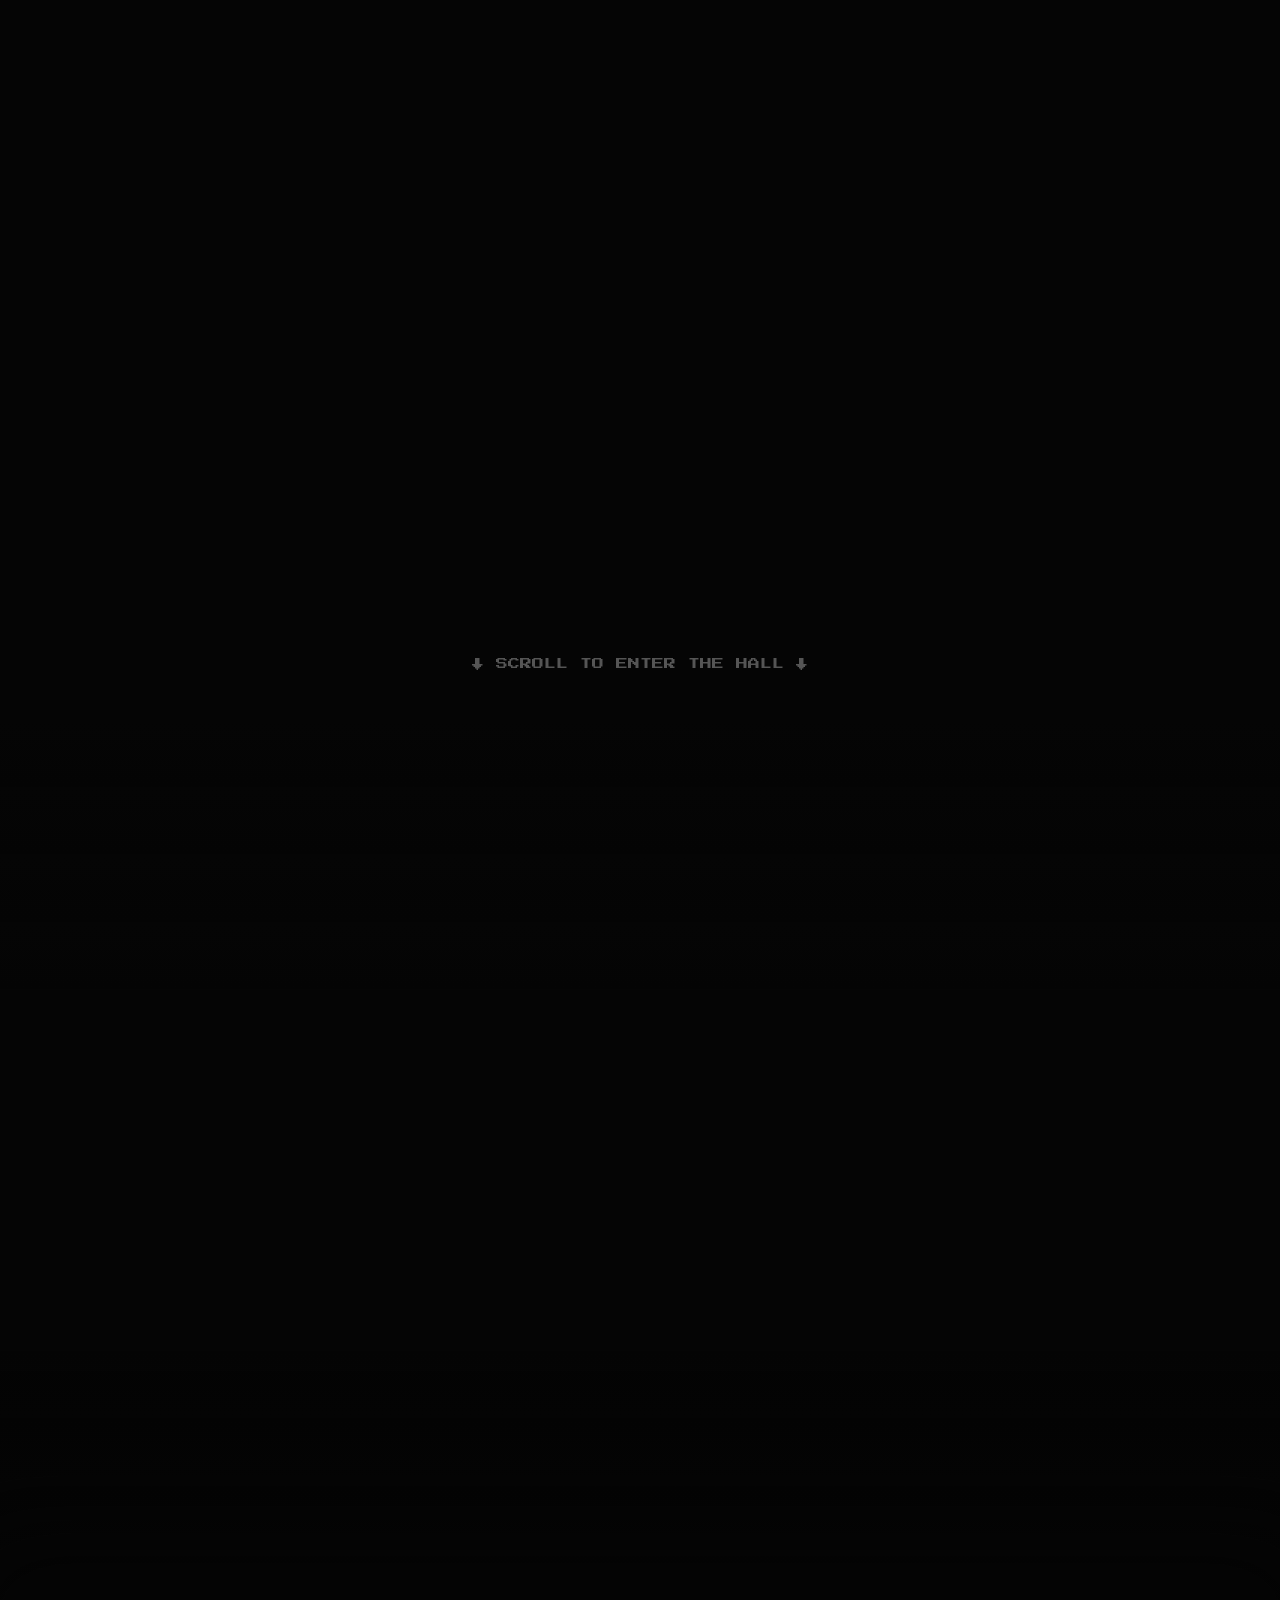
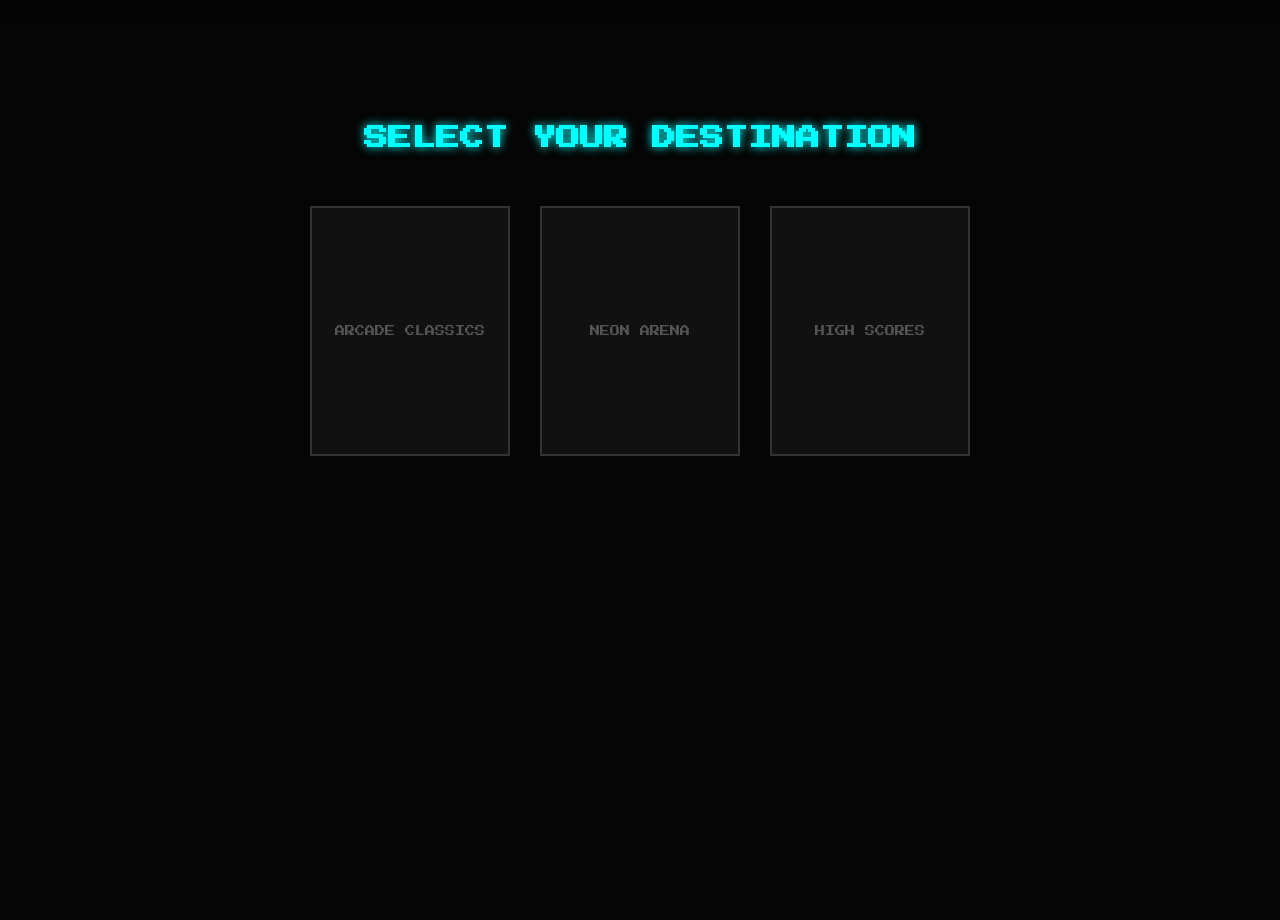
==== home.html @ cf8e6099 "first commit" ====
<!DOCTYPE html>
<html lang="en">
<head>
    <meta charset="UTF-8">
    <meta name="viewport" content="width=device-width, initial-scale=1.0">
    <title>Arcade Main Hall</title>
    <link href="https://fonts.googleapis.com/css2?family=Press+Start+2P&display=swap" rel="stylesheet">
    
    <style>
        /* --- 1. Reset & Core Styles --- */
        * {
            margin: 0;
            padding: 0;
            box-sizing: border-box;
        }

        body {
            background-color: #050505; /* Deep black background */
            color: #fff;
            font-family: 'Press Start 2P', cursive;
            overflow-x: hidden;
        }

        /* --- 2. The "Nothing" Section (Initial View) --- */
        .intro-spacer {
            height: 80vh; /* Takes up most of the initial screen */
            display: flex;
            flex-direction: column;
            justify-content: center;
            align-items: center;
            background-color: #050505;
            position: relative;
            z-index: 2;
        }

        .scroll-prompt {
            color: #555;
            font-size: 12px;
            text-transform: uppercase;
            animation: pulse 2s infinite;
            margin-top: auto; /* Pushes to bottom */
            margin-bottom: 50px;
        }

        /* --- 3. The Hero Image Reveal Section --- */
        .hero-section {
            /* Height of the hero image view */
            height: 100vh; 
            position: relative;
            overflow: hidden;
            z-index: 1;
            /* Need perspective for the pseudo-element parallax */
            perspective: 1000px;
        }

        /* The Image Container - Fixed Background Effect */
        .hero-bg {
            position: fixed; /* Holds position while scrolling */
            top: 0;
            left: 0;
            width: 100%;
            height: 100%;
            
            /* YOUR IMAGE SOURCE HERE */
            background-image: url('image_1.png');
            
            background-position: center center;
            background-size: cover;
            background-repeat: no-repeat;
            
            /* Initial State: Desaturated, dark, low contrast (The "Grey") */
            filter: grayscale(100%) brightness(0.2) contrast(0.6) blur(2px);
            
            /* Smooth transition for the reveal */
            transition: filter 1.5s cubic-bezier(0.25, 0.46, 0.45, 0.94);
            
            z-index: -1; /* Puts it behind content */
            will-change: filter; /* Performance optimization */
        }

        /* The class added by JS when scrolled into view */
        .hero-bg.revealed {
            /* Final State: Full neon saturation */
            filter: grayscale(0%) brightness(1) contrast(1.1) blur(0);
        }
        
        /* A subtle gradient overlay to ensure text readability if added later */
        .hero-overlay-gradient {
            position: absolute;
            top: 0;
            left: 0;
            width: 100%;
            height: 100%;
            background: linear-gradient(to bottom, rgba(5,5,5,1) 0%, rgba(5,5,5,0.2) 30%, rgba(5,5,5,0.2) 70%, rgba(5,5,5,1) 100%);
            pointer-events: none;
        }

        /* --- 4. Main Content Section (Placeholder) --- */
        .content-section {
            background-color: #050505;
            min-height: 100vh;
            padding: 100px 20px;
            display: flex;
            flex-direction: column;
            align-items: center;
            position: relative;
            z-index: 2; /* sits above hero */
            box-shadow: 0px -50px 100px 50px #050505; /* Blends the top edge */
        }

        h2 {
            color: var(--neon-blue, #00ffff);
            text-shadow: 0 0 10px #00ffff;
            margin-bottom: 50px;
            text-align: center;
            line-height: 1.5;
        }

        /* Placeholder Menu Cards */
        .menu-grid {
            display: flex;
            gap: 30px;
            flex-wrap: wrap;
            justify-content: center;
        }

        .menu-card {
            width: 200px;
            height: 250px;
            background: #111;
            border: 2px solid #333;
            display: flex;
            justify-content: center;
            align-items: center;
            color: #555;
            font-size: 10px;
            transition: 0.3s;
            cursor: pointer;
        }

        .menu-card:hover {
             border-color: #ff00de;
             color: #fff;
             box-shadow: 0 0 15px #ff00de;
        }

        /* --- 5. Animations --- */
        @keyframes pulse {
            0%, 100% { opacity: 0.4; transform: translateY(0); }
            50% { opacity: 1; transform: translateY(10px); }
        }
    </style>
</head>
<body>

    <section class="intro-spacer">
        <div class="scroll-prompt">
            ↓ Scroll to Enter the Hall ↓
        </div>
    </section>

    <section class="hero-section" id="hero-trigger">
        <div class="hero-bg" id="hero-image"></div>
        <div class="hero-overlay-gradient"></div>
    </section>

    <section class="content-section">
        <h2>SELECT YOUR DESTINATION</h2>
        <div class="menu-grid">
            <article class="menu-card">ARCADE CLASSICS</article>
            <article class="menu-card">NEON ARENA</article>
            <article class="menu-card">HIGH SCORES</article>
        </div>
    </section>

    <script>
        document.addEventListener("DOMContentLoaded", () => {
            const heroTrigger = document.getElementById('hero-trigger');
            const heroImage = document.getElementById('hero-image');

            // Options for the Intersection Observer
            const options = {
                root: null, // use browser viewport
                rootMargin: '0px',
                threshold: 0.3 // Trigger when 30% of the hero section is visible
            };

            // The Observer Callback
            const observerCallback = (entries, observer) => {
                entries.forEach(entry => {
                    // If the hero section is intersecting the viewport
                    if (entry.isIntersecting) {
                        heroImage.classList.add('revealed');
                    } else {
                        // Optional: Remove else block if you want it to stay revealed once shown
                        heroImage.classList.remove('revealed');
                    }
                });
            };

            // Create and target the observer
            const observer = new IntersectionObserver(observerCallback, options);
            observer.observe(heroTrigger);
        });
    </script>
</body>
</html>
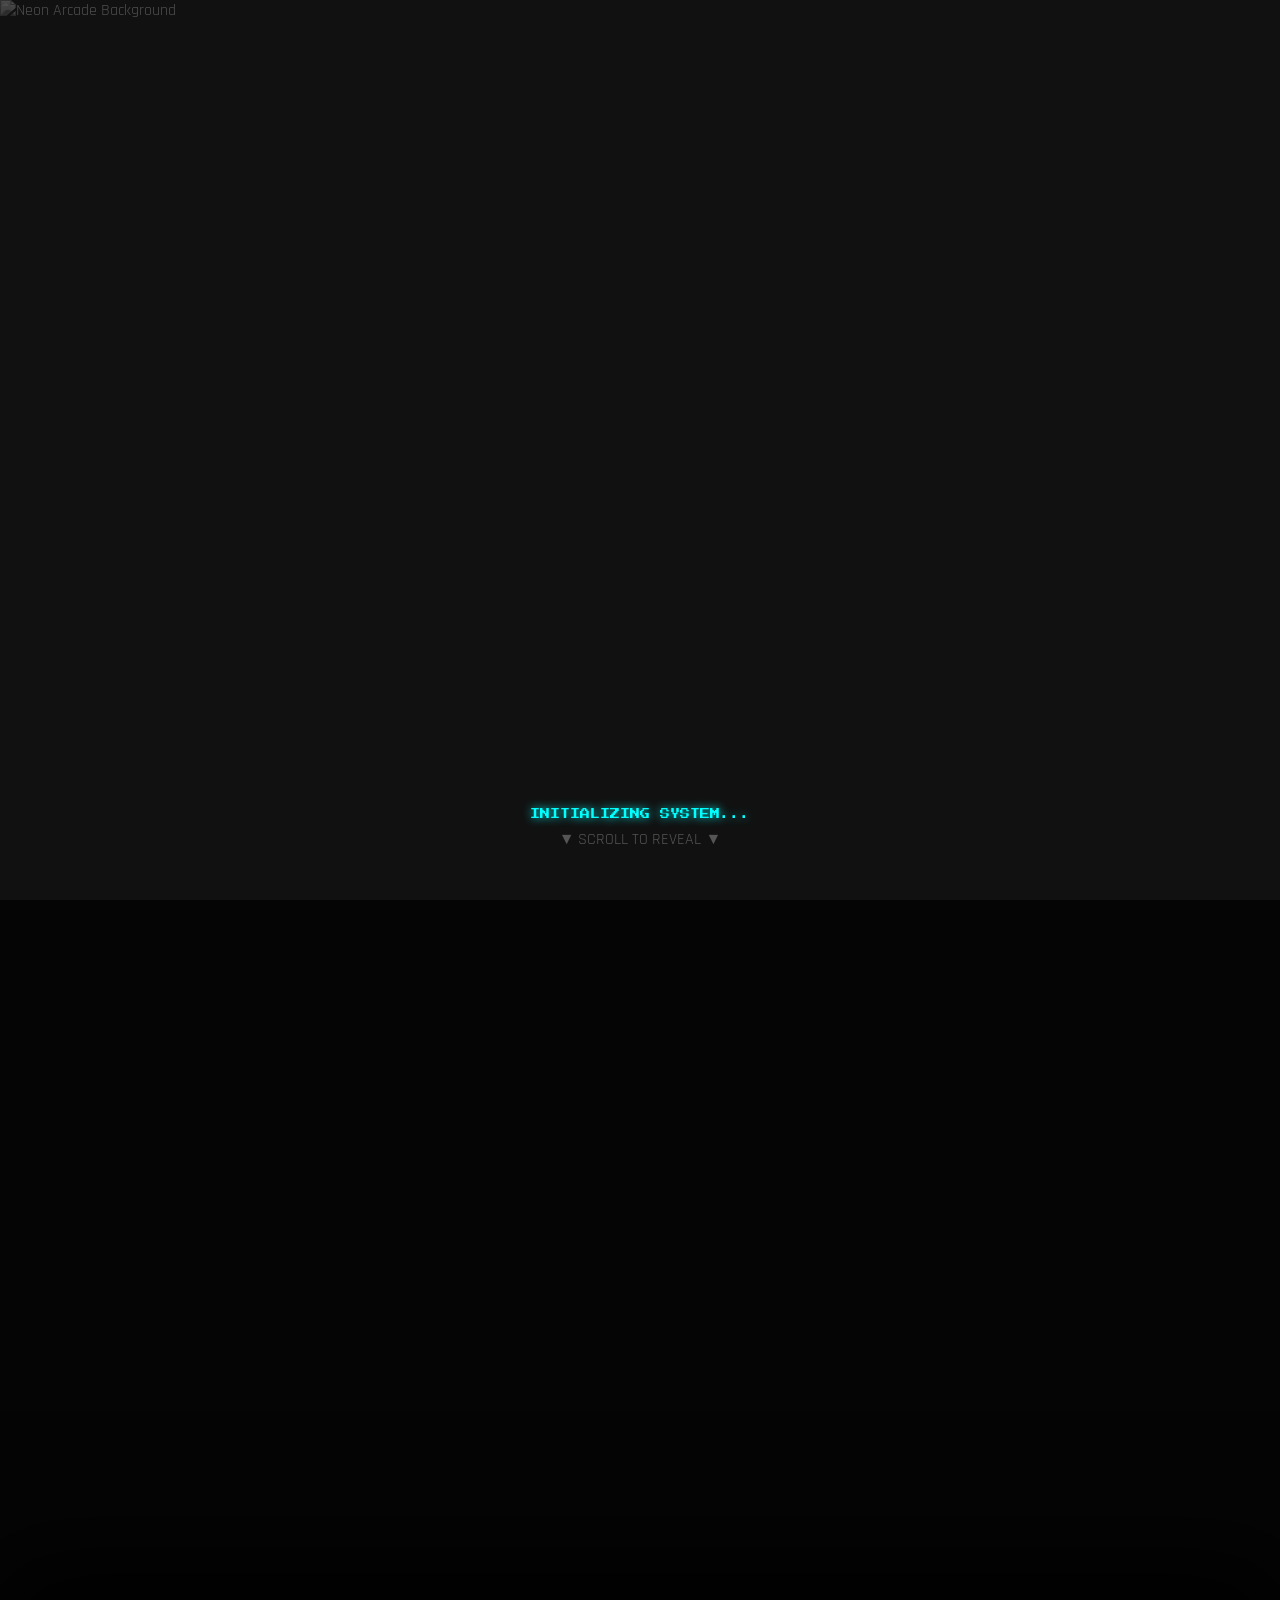
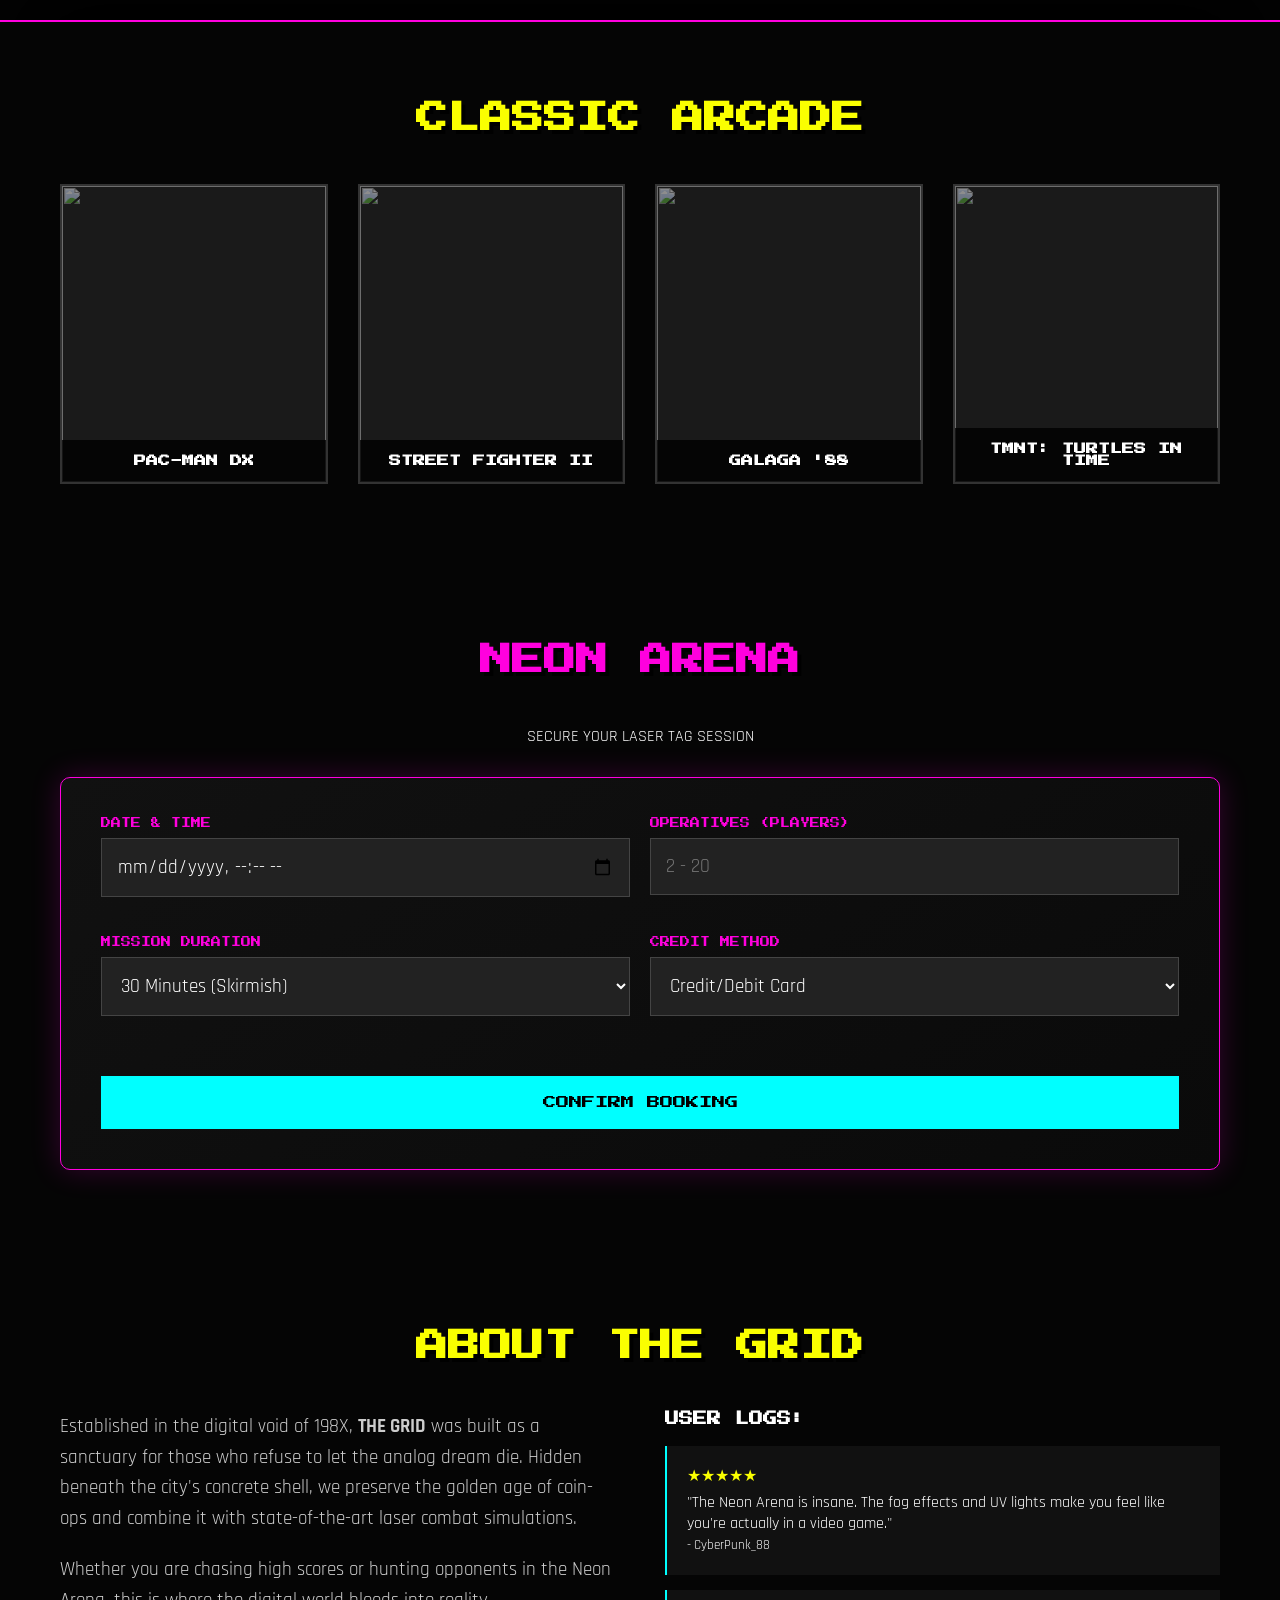
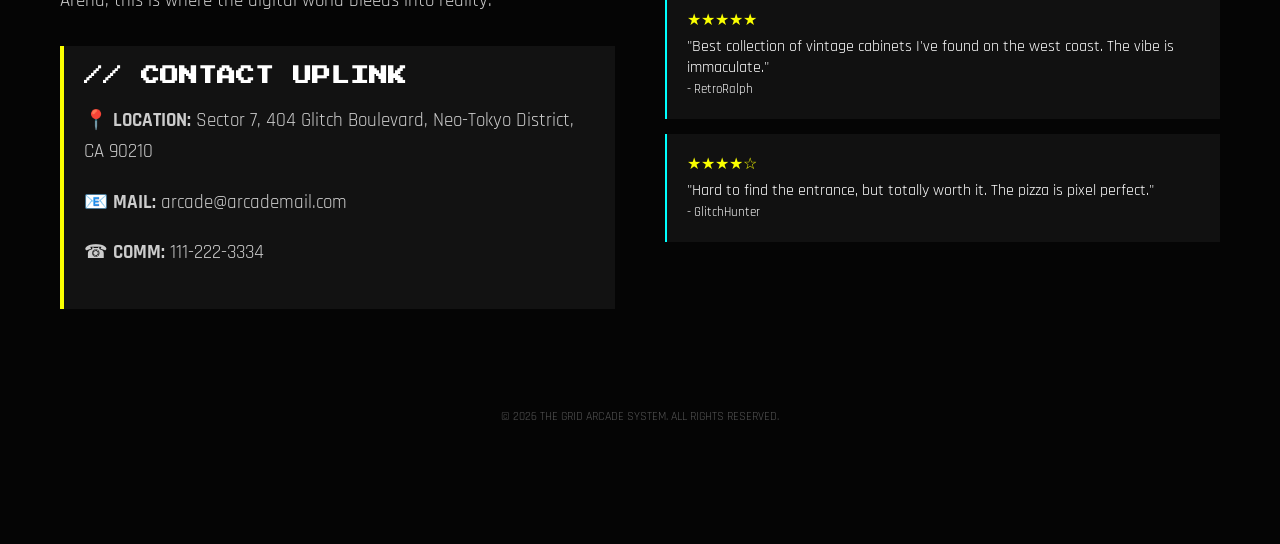
==== commit 33219273: "modified:   home.html" ====
--- a/home.html
+++ b/home.html
@@ -3,204 +3,419 @@
 <head>
     <meta charset="UTF-8">
     <meta name="viewport" content="width=device-width, initial-scale=1.0">
-    <title>Arcade Main Hall</title>
-    <link href="https://fonts.googleapis.com/css2?family=Press+Start+2P&display=swap" rel="stylesheet">
+    <title>THE GRID | Arcade & Neon Arena</title>
+    <link href="https://fonts.googleapis.com/css2?family=Press+Start+2P&family=Rajdhani:wght@500;700&display=swap" rel="stylesheet">
     
     <style>
-        /* --- 1. Reset & Core Styles --- */
+        /* --- 1. CORE VARIABLES & RESET --- */
+        :root {
+            --neon-pink: #ff00de;
+            --neon-blue: #00ffff;
+            --neon-yellow: #faff00;
+            --bg-dark: #050505;
+            --glass-panel: rgba(20, 20, 20, 0.85);
+        }
+
         * {
             margin: 0;
             padding: 0;
             box-sizing: border-box;
         }
 
+        html { scroll-behavior: smooth; }
+
         body {
-            background-color: #050505; /* Deep black background */
+            background-color: var(--bg-dark);
             color: #fff;
-            font-family: 'Press Start 2P', cursive;
+            font-family: 'Rajdhani', sans-serif; /* Readable cyberpunk font */
             overflow-x: hidden;
         }
 
-        /* --- 2. The "Nothing" Section (Initial View) --- */
-        .intro-spacer {
-            height: 80vh; /* Takes up most of the initial screen */
+        h1, h2, h3 { font-family: 'Press Start 2P', cursive; text-transform: uppercase; }
+
+        /* --- 2. FIXED HERO BACKGROUND (The Fix) --- */
+        /* This container sits behind everything and holds the image */
+        #hero-fixed-layer {
+            position: fixed;
+            top: 0;
+            left: 0;
+            width: 100%;
+            height: 100vh;
+            z-index: -1;
+            overflow: hidden;
+            background-color: #111; /* Fallback if image missing */
+        }
+
+        #hero-img {
+            width: 100%;
+            height: 100%;
+            object-fit: cover;
+            /* Initial State: Greyscale and Dark */
+            filter: grayscale(100%) brightness(0.3);
+            transform: scale(1);
+            transition: filter 0.5s ease-out, transform 0.5s ease-out;
+        }
+
+        /* State when "Active" (Scrolled into view) */
+        #hero-img.active {
+            filter: grayscale(0%) brightness(1) drop-shadow(0 0 20px var(--neon-pink));
+            transform: scale(1.05);
+        }
+
+        /* --- 3. SCROLL SECTIONS --- */
+        
+        /* Section 1: The "Empty" Scroll Prompt */
+        .spacer-section {
+            height: 100vh;
             display: flex;
             flex-direction: column;
             justify-content: center;
             align-items: center;
-            background-color: #050505;
+            background: transparent; /* Lets us see the dark hero initially */
+            z-index: 2;
+        }
+
+        .scroll-indicator {
+            margin-top: auto;
+            margin-bottom: 50px;
+            text-align: center;
+            animation: bounce 2s infinite;
+        }
+        
+        .scroll-text {
+            font-family: 'Press Start 2P';
+            font-size: 10px;
+            color: var(--neon-blue);
+            text-shadow: 0 0 10px var(--neon-blue);
+        }
+
+        /* Section 2: The "Window" (Pure View of Hero) */
+        .hero-window-section {
+            height: 80vh; /* The gap where we see the full neon image */
+            pointer-events: none;
+        }
+
+        /* Section 3: Main Content Container */
+        .main-content {
+            background: var(--bg-dark);
             position: relative;
-            z-index: 2;
-        }
-
-        .scroll-prompt {
-            color: #555;
-            font-size: 12px;
-            text-transform: uppercase;
-            animation: pulse 2s infinite;
-            margin-top: auto; /* Pushes to bottom */
+            z-index: 10;
+            box-shadow: 0 -50px 100px 10px #000; /* Fade in effect */
+            padding-bottom: 100px;
+            border-top: 2px solid var(--neon-pink);
+        }
+
+        /* --- 4. ARCADE SECTION --- */
+        .section-block {
+            padding: 80px 20px;
+            max-width: 1200px;
+            margin: 0 auto;
+        }
+
+        .section-title {
+            text-align: center;
+            font-size: 2rem;
             margin-bottom: 50px;
-        }
-
-        /* --- 3. The Hero Image Reveal Section --- */
-        .hero-section {
-            /* Height of the hero image view */
-            height: 100vh; 
+            color: var(--neon-yellow);
+            text-shadow: 4px 4px 0px #000;
+        }
+
+        .game-grid {
+            display: grid;
+            grid-template-columns: repeat(auto-fit, minmax(250px, 1fr));
+            gap: 30px;
+        }
+
+        .game-card {
+            background: #1a1a1a;
+            border: 2px solid #333;
+            transition: 0.3s;
             position: relative;
             overflow: hidden;
-            z-index: 1;
-            /* Need perspective for the pseudo-element parallax */
-            perspective: 1000px;
-        }
-
-        /* The Image Container - Fixed Background Effect */
-        .hero-bg {
-            position: fixed; /* Holds position while scrolling */
-            top: 0;
-            left: 0;
+            height: 300px;
+            display: flex;
+            align-items: center;
+            justify-content: center;
+        }
+
+        .game-card:hover {
+            border-color: var(--neon-blue);
+            box-shadow: 0 0 20px var(--neon-blue);
+        }
+
+        .game-card h3 {
+            position: absolute;
+            bottom: 0;
             width: 100%;
-            height: 100%;
-            
-            /* YOUR IMAGE SOURCE HERE */
-            background-image: url('image_1.png');
-            
-            background-position: center center;
-            background-size: cover;
-            background-repeat: no-repeat;
-            
-            /* Initial State: Desaturated, dark, low contrast (The "Grey") */
-            filter: grayscale(100%) brightness(0.2) contrast(0.6) blur(2px);
-            
-            /* Smooth transition for the reveal */
-            transition: filter 1.5s cubic-bezier(0.25, 0.46, 0.45, 0.94);
-            
-            z-index: -1; /* Puts it behind content */
-            will-change: filter; /* Performance optimization */
-        }
-
-        /* The class added by JS when scrolled into view */
-        .hero-bg.revealed {
-            /* Final State: Full neon saturation */
-            filter: grayscale(0%) brightness(1) contrast(1.1) blur(0);
-        }
-        
-        /* A subtle gradient overlay to ensure text readability if added later */
-        .hero-overlay-gradient {
-            position: absolute;
-            top: 0;
-            left: 0;
-            width: 100%;
-            height: 100%;
-            background: linear-gradient(to bottom, rgba(5,5,5,1) 0%, rgba(5,5,5,0.2) 30%, rgba(5,5,5,0.2) 70%, rgba(5,5,5,1) 100%);
-            pointer-events: none;
-        }
-
-        /* --- 4. Main Content Section (Placeholder) --- */
-        .content-section {
-            background-color: #050505;
-            min-height: 100vh;
-            padding: 100px 20px;
+            background: rgba(0,0,0,0.8);
+            text-align: center;
+            padding: 15px;
+            font-size: 12px;
+            color: #fff;
+        }
+
+        /* --- 5. NEON ARENA (Booking Form) --- */
+        .booking-container {
+            background: linear-gradient(145deg, #111, #0a0a0a);
+            border: 1px solid var(--neon-pink);
+            padding: 40px;
+            border-radius: 10px;
+            box-shadow: 0 0 30px rgba(255, 0, 222, 0.2);
+        }
+
+        .form-grid {
+            display: grid;
+            grid-template-columns: 1fr 1fr;
+            gap: 20px;
+        }
+
+        .form-group {
+            margin-bottom: 20px;
             display: flex;
             flex-direction: column;
-            align-items: center;
-            position: relative;
-            z-index: 2; /* sits above hero */
-            box-shadow: 0px -50px 100px 50px #050505; /* Blends the top edge */
-        }
-
-        h2 {
-            color: var(--neon-blue, #00ffff);
-            text-shadow: 0 0 10px #00ffff;
-            margin-bottom: 50px;
-            text-align: center;
-            line-height: 1.5;
-        }
-
-        /* Placeholder Menu Cards */
-        .menu-grid {
-            display: flex;
-            gap: 30px;
-            flex-wrap: wrap;
-            justify-content: center;
-        }
-
-        .menu-card {
-            width: 200px;
-            height: 250px;
+        }
+
+        .form-group label {
+            font-family: 'Press Start 2P';
+            font-size: 10px;
+            margin-bottom: 10px;
+            color: var(--neon-pink);
+        }
+
+        .form-control {
+            background: #222;
+            border: 1px solid #444;
+            color: #fff;
+            padding: 15px;
+            font-family: 'Rajdhani';
+            font-size: 1.2rem;
+            outline: none;
+        }
+
+        .form-control:focus {
+            border-color: var(--neon-blue);
+            box-shadow: 0 0 10px var(--neon-blue);
+        }
+
+        .btn-submit {
+            grid-column: span 2;
+            background: var(--neon-blue);
+            color: #000;
+            font-family: 'Press Start 2P';
+            padding: 20px;
+            border: none;
+            cursor: pointer;
+            margin-top: 20px;
+            transition: 0.2s;
+        }
+
+        .btn-submit:hover {
+            background: #fff;
+            box-shadow: 0 0 20px #fff;
+            transform: scale(1.02);
+        }
+
+        /* --- 6. ABOUT US (Reviews & Location) --- */
+        .about-grid {
+            display: grid;
+            grid-template-columns: 1fr 1fr;
+            gap: 50px;
+        }
+
+        .story-box p {
+            font-size: 1.2rem;
+            line-height: 1.6;
+            margin-bottom: 20px;
+            color: #ccc;
+        }
+
+        .contact-info {
+            margin-top: 30px;
+            padding: 20px;
+            border-left: 4px solid var(--neon-yellow);
+            background: rgba(255,255,255,0.05);
+        }
+
+        .review-card {
             background: #111;
-            border: 2px solid #333;
-            display: flex;
-            justify-content: center;
-            align-items: center;
-            color: #555;
-            font-size: 10px;
-            transition: 0.3s;
-            cursor: pointer;
-        }
-
-        .menu-card:hover {
-             border-color: #ff00de;
-             color: #fff;
-             box-shadow: 0 0 15px #ff00de;
-        }
-
-        /* --- 5. Animations --- */
-        @keyframes pulse {
-            0%, 100% { opacity: 0.4; transform: translateY(0); }
-            50% { opacity: 1; transform: translateY(10px); }
+            padding: 20px;
+            margin-bottom: 15px;
+            border-left: 2px solid var(--neon-blue);
+        }
+
+        .stars { color: var(--neon-yellow); margin-bottom: 5px; }
+
+        @keyframes bounce {
+            0%, 100% { transform: translateY(0); }
+            50% { transform: translateY(10px); }
+        }
+
+        @media (max-width: 768px) {
+            .form-grid, .about-grid { grid-template-columns: 1fr; }
+            .btn-submit { grid-column: span 1; }
         }
     </style>
 </head>
 <body>
 
-    <section class="intro-spacer">
-        <div class="scroll-prompt">
-            ↓ Scroll to Enter the Hall ↓
+    <div id="hero-fixed-layer">
+        <img src="image_1.jpg" id="hero-img" alt="Neon Arcade Background">
+    </div>
+
+    <div class="spacer-section">
+        <div class="scroll-indicator">
+            <p class="scroll-text">INITIALIZING SYSTEM...</p>
+            <p style="color: #555; margin-top:10px;">▼ SCROLL TO REVEAL ▼</p>
         </div>
-    </section>
-
-    <section class="hero-section" id="hero-trigger">
-        <div class="hero-bg" id="hero-image"></div>
-        <div class="hero-overlay-gradient"></div>
-    </section>
-
-    <section class="content-section">
-        <h2>SELECT YOUR DESTINATION</h2>
-        <div class="menu-grid">
-            <article class="menu-card">ARCADE CLASSICS</article>
-            <article class="menu-card">NEON ARENA</article>
-            <article class="menu-card">HIGH SCORES</article>
-        </div>
-    </section>
+    </div>
+
+    <div class="hero-window-section" id="activation-point"></div>
+
+    <main class="main-content">
+        
+        <section class="section-block" id="arcade">
+            <h2 class="section-title">Classic Arcade</h2>
+            <div class="game-grid">
+                <div class="game-card">
+                    <img src="https://placehold.co/300x300/111/yellow?text=PAC-MAN+DX" style="width:100%; height:100%; object-fit:cover; opacity:0.5;">
+                    <h3>PAC-MAN DX</h3>
+                </div>
+                <div class="game-card">
+                    <img src="https://placehold.co/300x300/111/red?text=STREET+FIGHTER" style="width:100%; height:100%; object-fit:cover; opacity:0.5;">
+                    <h3>STREET FIGHTER II</h3>
+                </div>
+                <div class="game-card">
+                    <img src="https://placehold.co/300x300/111/blue?text=GALAGA" style="width:100%; height:100%; object-fit:cover; opacity:0.5;">
+                    <h3>GALAGA '88</h3>
+                </div>
+                <div class="game-card">
+                    <img src="https://placehold.co/300x300/111/green?text=TMNT" style="width:100%; height:100%; object-fit:cover; opacity:0.5;">
+                    <h3>TMNT: TURTLES IN TIME</h3>
+                </div>
+            </div>
+        </section>
+
+        <section class="section-block" id="neon-arena">
+            <h2 class="section-title" style="color: var(--neon-pink); text-shadow: 4px 4px 0 #000;">Neon Arena</h2>
+            <p style="text-align:center; margin-bottom:30px;">SECURE YOUR LASER TAG SESSION</p>
+            
+            <div class="booking-container">
+                <form action="/api/book-arena" method="POST">
+                    <div class="form-grid">
+                        
+                        <div class="form-group">
+                            <label for="date">DATE & TIME</label>
+                            <input type="datetime-local" id="date" name="booking_time" class="form-control" required>
+                        </div>
+
+                        <div class="form-group">
+                            <label for="players">OPERATIVES (PLAYERS)</label>
+                            <input type="number" id="players" name="player_count" min="2" max="20" class="form-control" placeholder="2 - 20" required>
+                        </div>
+
+                        <div class="form-group">
+                            <label for="duration">MISSION DURATION</label>
+                            <select id="duration" name="duration" class="form-control">
+                                <option value="30">30 Minutes (Skirmish)</option>
+                                <option value="60">1 Hour (Campaign)</option>
+                                <option value="90">90 Minutes (Marathon)</option>
+                            </select>
+                        </div>
+
+                        <div class="form-group">
+                            <label for="payment">CREDIT METHOD</label>
+                            <select id="payment" name="payment_method" class="form-control">
+                                <option value="card">Credit/Debit Card</option>
+                                <option value="crypto">Bitcoin / Ethereum</option>
+                                <option value="onsite">Pay at Counter</option>
+                            </select>
+                        </div>
+
+                        <button type="submit" class="btn-submit">CONFIRM BOOKING</button>
+                    </div>
+                </form>
+            </div>
+        </section>
+
+        <section class="section-block" id="about">
+            <h2 class="section-title">About The Grid</h2>
+            
+            <div class="about-grid">
+                <div class="story-box">
+                    <p>
+                        Established in the digital void of 198X, <strong>THE GRID</strong> was built as a sanctuary for those who refuse to let the analog dream die. 
+                        Hidden beneath the city's concrete shell, we preserve the golden age of coin-ops and combine it with state-of-the-art laser combat simulations.
+                    </p>
+                    <p>
+                        Whether you are chasing high scores or hunting opponents in the Neon Arena, this is where the digital world bleeds into reality.
+                    </p>
+
+                    <div class="contact-info">
+                        <h3>// CONTACT UPLINK</h3>
+                        <br>
+                        <p>📍 <strong>LOCATION:</strong> Sector 7, 404 Glitch Boulevard, Neo-Tokyo District, CA 90210</p>
+                        <p>📧 <strong>MAIL:</strong> arcade@arcademail.com</p>
+                        <p>☎ <strong>COMM:</strong> 111-222-3334</p>
+                    </div>
+                </div>
+
+                <div class="reviews-box">
+                    <h3 style="margin-bottom:20px; font-size:14px;">USER LOGS:</h3>
+                    
+                    <div class="review-card">
+                        <div class="stars">★★★★★</div>
+                        <p>"The Neon Arena is insane. The fog effects and UV lights make you feel like you're actually in a video game."</p>
+                        <small>- CyberPunk_88</small>
+                    </div>
+
+                    <div class="review-card">
+                        <div class="stars">★★★★★</div>
+                        <p>"Best collection of vintage cabinets I've found on the west coast. The vibe is immaculate."</p>
+                        <small>- RetroRalph</small>
+                    </div>
+
+                    <div class="review-card">
+                        <div class="stars">★★★★☆</div>
+                        <p>"Hard to find the entrance, but totally worth it. The pizza is pixel perfect."</p>
+                        <small>- GlitchHunter</small>
+                    </div>
+                </div>
+            </div>
+        </section>
+
+        <footer style="text-align: center; padding: 20px; color: #555; font-size: 12px;">
+            © 2026 THE GRID ARCADE SYSTEM. ALL RIGHTS RESERVED.
+        </footer>
+
+    </main>
 
     <script>
-        document.addEventListener("DOMContentLoaded", () => {
-            const heroTrigger = document.getElementById('hero-trigger');
-            const heroImage = document.getElementById('hero-image');
-
-            // Options for the Intersection Observer
-            const options = {
-                root: null, // use browser viewport
-                rootMargin: '0px',
-                threshold: 0.3 // Trigger when 30% of the hero section is visible
-            };
-
-            // The Observer Callback
-            const observerCallback = (entries, observer) => {
-                entries.forEach(entry => {
-                    // If the hero section is intersecting the viewport
-                    if (entry.isIntersecting) {
-                        heroImage.classList.add('revealed');
-                    } else {
-                        // Optional: Remove else block if you want it to stay revealed once shown
-                        heroImage.classList.remove('revealed');
-                    }
-                });
-            };
-
-            // Create and target the observer
-            const observer = new IntersectionObserver(observerCallback, options);
-            observer.observe(heroTrigger);
+        // --- ANIMATION SCRIPT ---
+        document.addEventListener("scroll", () => {
+            const heroImg = document.getElementById('hero-img');
+            const activationPoint = document.getElementById('activation-point');
+            
+            // Get position of the "window" section relative to viewport
+            const rect = activationPoint.getBoundingClientRect();
+            
+            // Logic:
+            // If the activation point is entering the screen (scrolling down),
+            // we remove the greyscale filters.
+            
+            // We use the top of the viewport to calculate intensity
+            // When rect.top is near 0, we are fully viewing the image.
+            
+            const windowHeight = window.innerHeight;
+            
+            // Calculate a ratio (0 to 1) based on scroll
+            // As we scroll past the first section, the ratio goes up
+            let ratio = 1 - (rect.top / windowHeight);
+            
+            if (ratio > 0.2) {
+                heroImg.classList.add('active');
+            } else {
+                heroImg.classList.remove('active');
+            }
         });
     </script>
 </body>
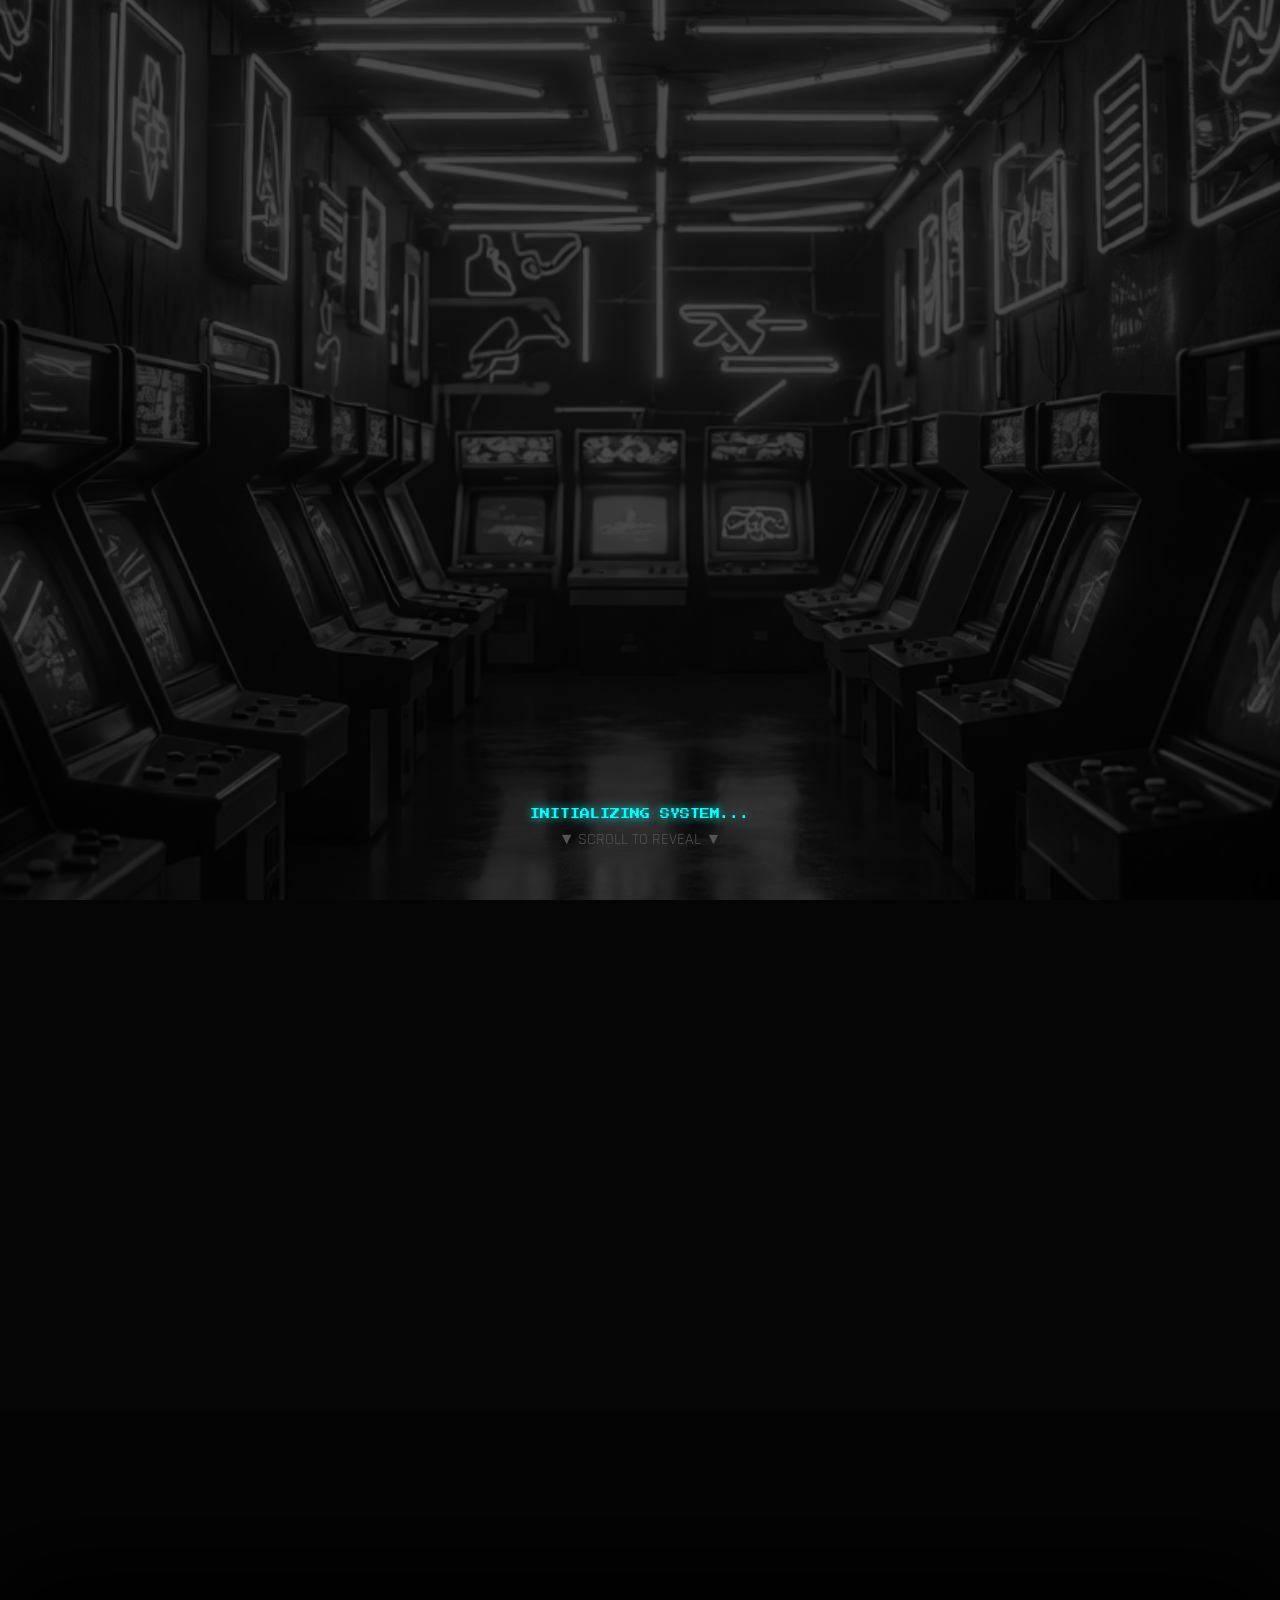
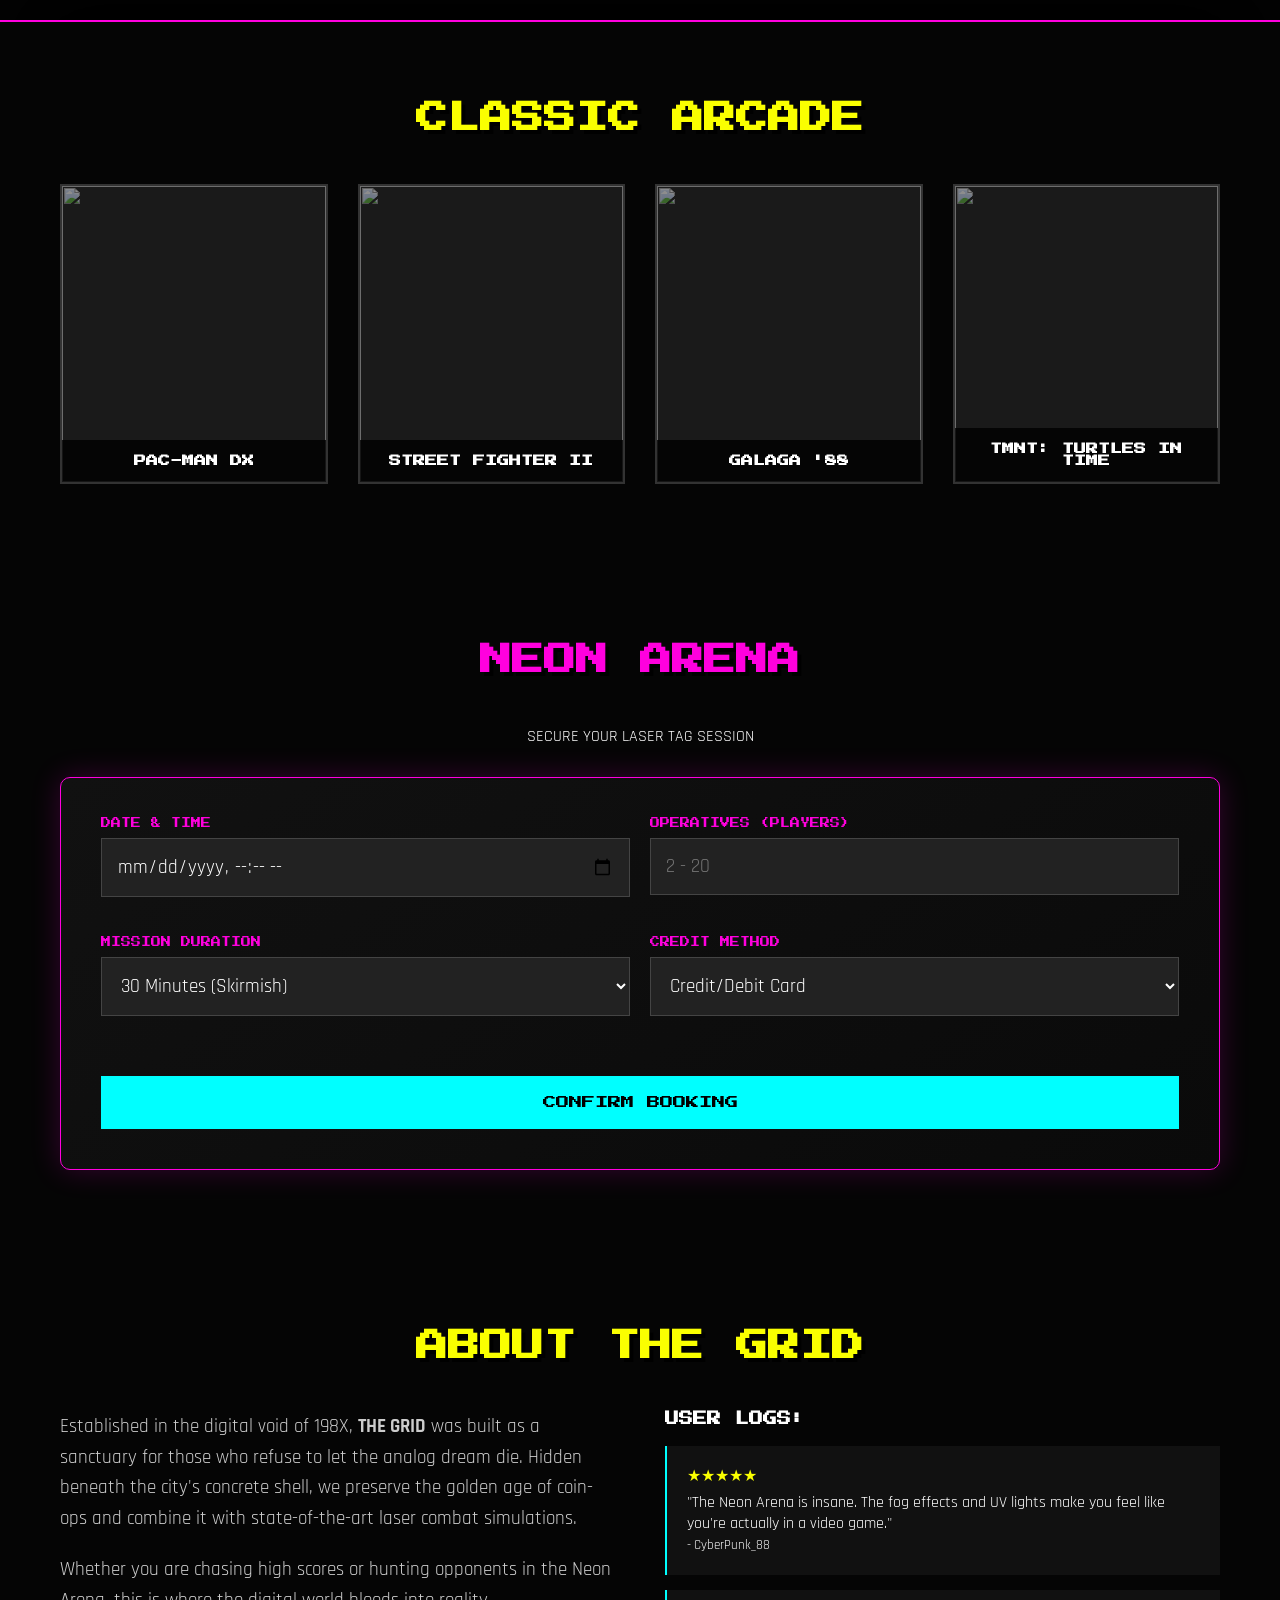
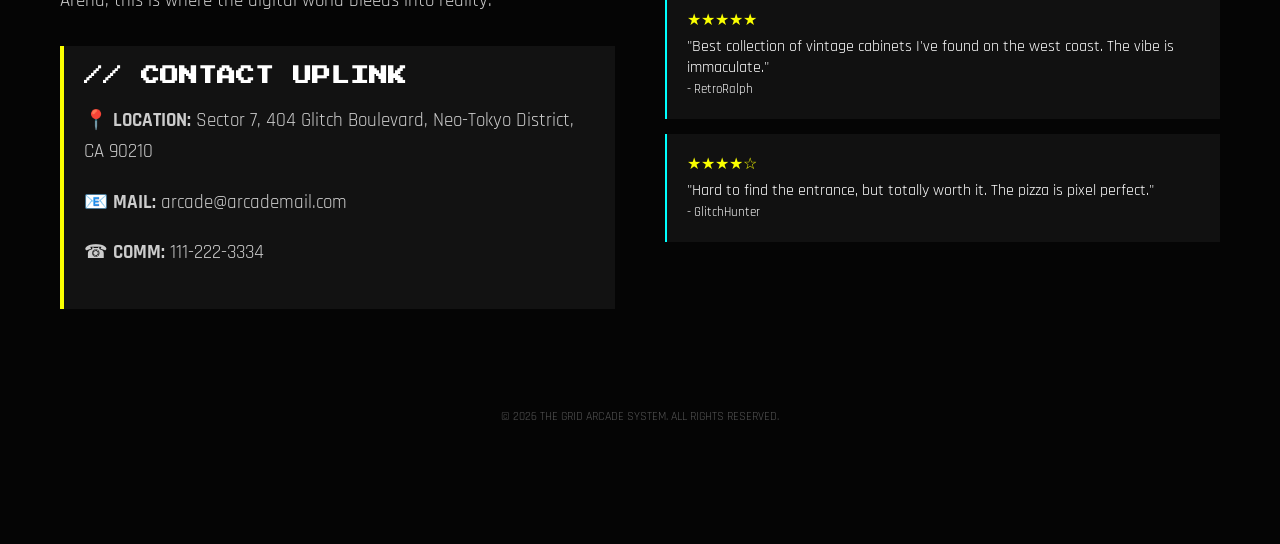
==== commit 51251cb9: "modified:   home.html" ====
--- a/home.html
+++ b/home.html
@@ -259,7 +259,7 @@
 <body>
 
     <div id="hero-fixed-layer">
-        <img src="image_1.jpg" id="hero-img" alt="Neon Arcade Background">
+        <img src="Image_1.jpg" id="hero-img" alt="Neon Arcade Background">
     </div>
 
     <div class="spacer-section">
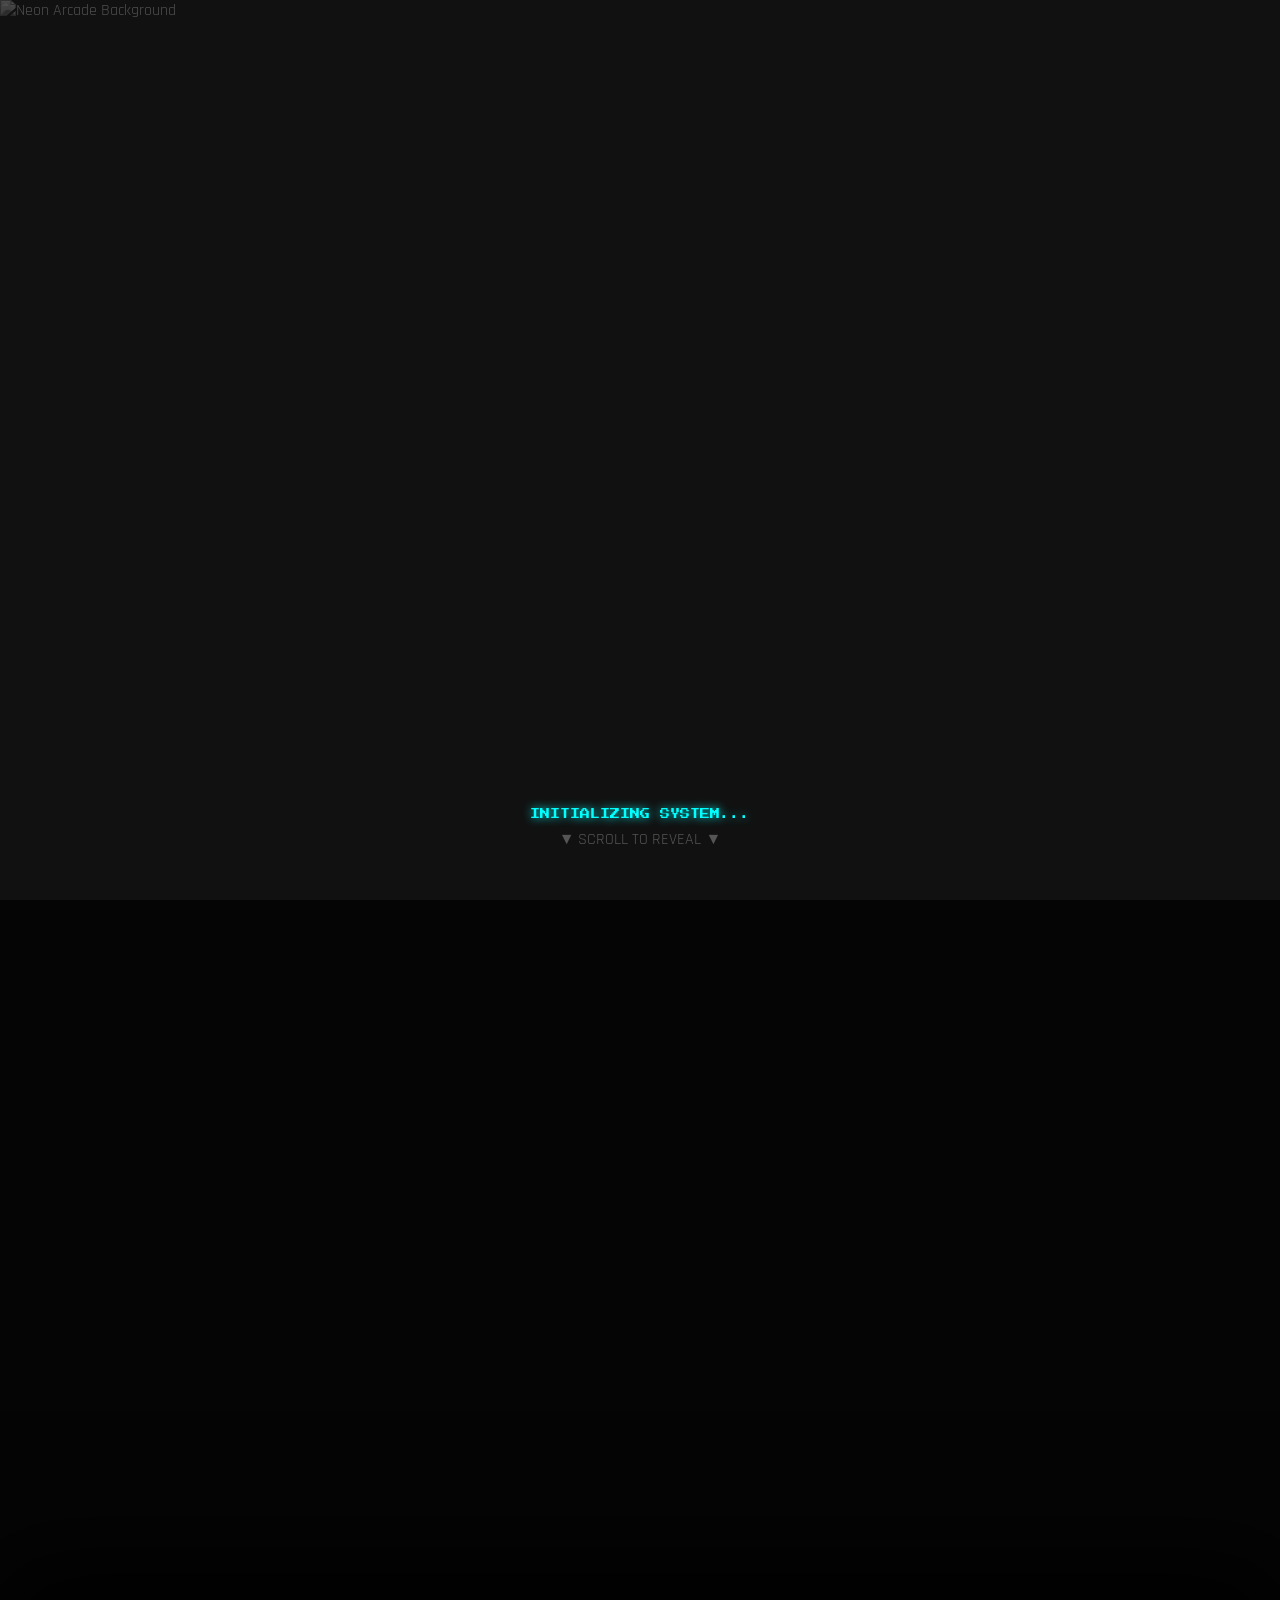
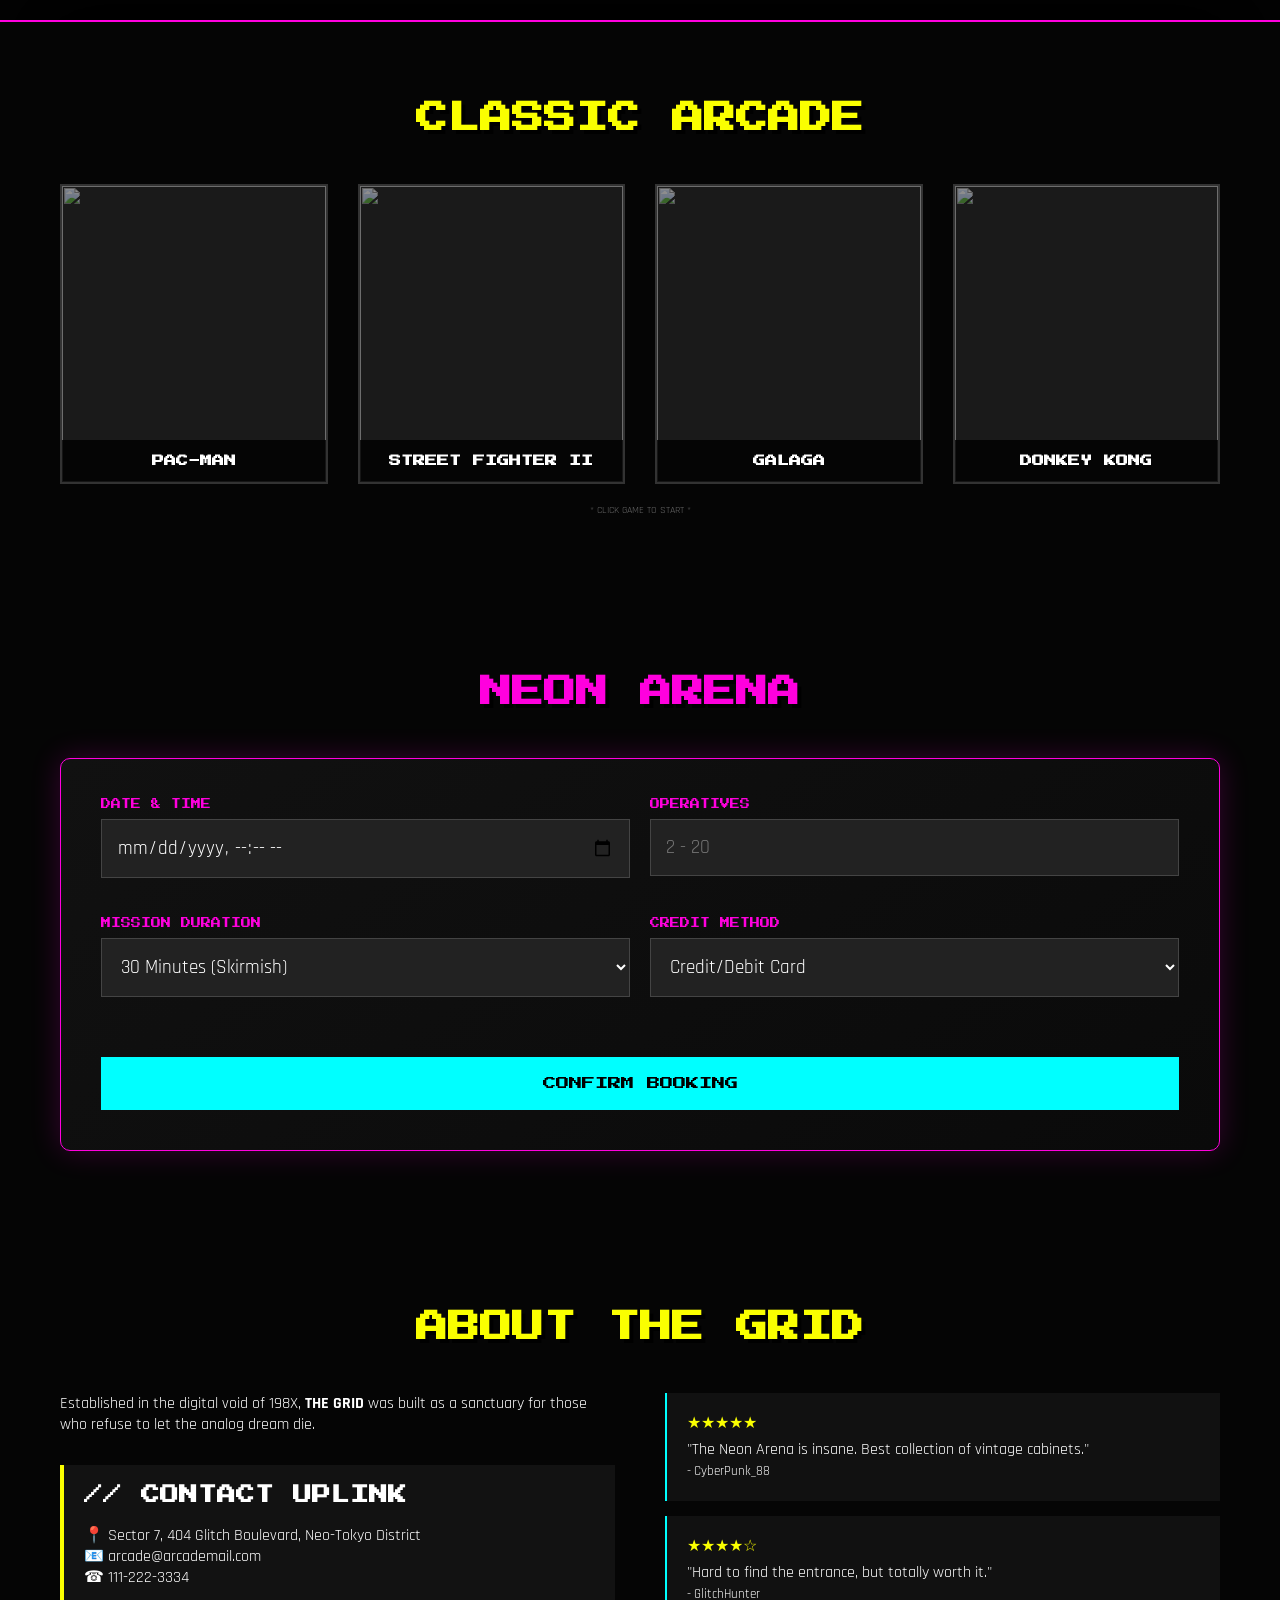
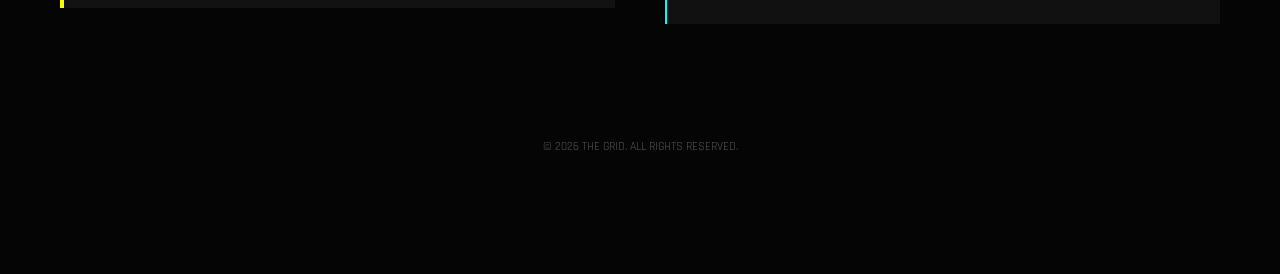
==== commit 5222ffce: "modified:   home.html 	modified:   index.html" ====
--- a/home.html
+++ b/home.html
@@ -13,253 +13,157 @@
             --neon-blue: #00ffff;
             --neon-yellow: #faff00;
             --bg-dark: #050505;
-            --glass-panel: rgba(20, 20, 20, 0.85);
-        }
-
-        * {
-            margin: 0;
-            padding: 0;
-            box-sizing: border-box;
-        }
-
+        }
+
+        * { margin: 0; padding: 0; box-sizing: border-box; }
         html { scroll-behavior: smooth; }
 
         body {
             background-color: var(--bg-dark);
             color: #fff;
-            font-family: 'Rajdhani', sans-serif; /* Readable cyberpunk font */
+            font-family: 'Rajdhani', sans-serif;
             overflow-x: hidden;
         }
 
         h1, h2, h3 { font-family: 'Press Start 2P', cursive; text-transform: uppercase; }
 
-        /* --- 2. FIXED HERO BACKGROUND (The Fix) --- */
-        /* This container sits behind everything and holds the image */
+        /* --- 2. FIXED HERO BACKGROUND --- */
         #hero-fixed-layer {
-            position: fixed;
-            top: 0;
-            left: 0;
-            width: 100%;
-            height: 100vh;
-            z-index: -1;
-            overflow: hidden;
-            background-color: #111; /* Fallback if image missing */
+            position: fixed; top: 0; left: 0; width: 100%; height: 100vh;
+            z-index: -1; overflow: hidden; background-color: #111;
         }
 
         #hero-img {
-            width: 100%;
-            height: 100%;
-            object-fit: cover;
-            /* Initial State: Greyscale and Dark */
+            width: 100%; height: 100%; object-fit: cover;
             filter: grayscale(100%) brightness(0.3);
             transform: scale(1);
             transition: filter 0.5s ease-out, transform 0.5s ease-out;
         }
 
-        /* State when "Active" (Scrolled into view) */
         #hero-img.active {
             filter: grayscale(0%) brightness(1) drop-shadow(0 0 20px var(--neon-pink));
             transform: scale(1.05);
         }
 
         /* --- 3. SCROLL SECTIONS --- */
-        
-        /* Section 1: The "Empty" Scroll Prompt */
         .spacer-section {
-            height: 100vh;
-            display: flex;
-            flex-direction: column;
-            justify-content: center;
-            align-items: center;
-            background: transparent; /* Lets us see the dark hero initially */
-            z-index: 2;
+            height: 100vh; display: flex; flex-direction: column;
+            justify-content: center; align-items: center; z-index: 2;
         }
 
         .scroll-indicator {
-            margin-top: auto;
-            margin-bottom: 50px;
-            text-align: center;
+            margin-top: auto; margin-bottom: 50px; text-align: center;
             animation: bounce 2s infinite;
         }
         
         .scroll-text {
-            font-family: 'Press Start 2P';
-            font-size: 10px;
-            color: var(--neon-blue);
+            font-family: 'Press Start 2P'; font-size: 10px; color: var(--neon-blue);
             text-shadow: 0 0 10px var(--neon-blue);
         }
 
-        /* Section 2: The "Window" (Pure View of Hero) */
-        .hero-window-section {
-            height: 80vh; /* The gap where we see the full neon image */
+        .hero-window-section { height: 80vh; pointer-events: none; }
+
+        .main-content {
+            background: var(--bg-dark); position: relative; z-index: 10;
+            box-shadow: 0 -50px 100px 10px #000; padding-bottom: 100px;
+            border-top: 2px solid var(--neon-pink);
+        }
+
+        /* --- 4. ARCADE SECTION --- */
+        .section-block { padding: 80px 20px; max-width: 1200px; margin: 0 auto; }
+        .section-title {
+            text-align: center; font-size: 2rem; margin-bottom: 50px;
+            color: var(--neon-yellow); text-shadow: 4px 4px 0px #000;
+        }
+
+        .game-grid {
+            display: grid; grid-template-columns: repeat(auto-fit, minmax(250px, 1fr));
+            gap: 30px;
+        }
+
+        .game-card {
+            background: #1a1a1a; border: 2px solid #333; transition: 0.3s;
+            position: relative; overflow: hidden; height: 300px;
+            display: flex; align-items: center; justify-content: center;
+            cursor: pointer; /* Indicates Clickable */
+        }
+
+        .game-card:hover {
+            border-color: var(--neon-blue); box-shadow: 0 0 20px var(--neon-blue);
+            transform: translateY(-5px);
+        }
+
+        .game-card h3 {
+            position: absolute; bottom: 0; width: 100%; background: rgba(0,0,0,0.8);
+            text-align: center; padding: 15px; font-size: 12px; color: #fff;
             pointer-events: none;
         }
 
-        /* Section 3: Main Content Container */
-        .main-content {
-            background: var(--bg-dark);
-            position: relative;
-            z-index: 10;
-            box-shadow: 0 -50px 100px 10px #000; /* Fade in effect */
-            padding-bottom: 100px;
-            border-top: 2px solid var(--neon-pink);
-        }
-
-        /* --- 4. ARCADE SECTION --- */
-        .section-block {
-            padding: 80px 20px;
-            max-width: 1200px;
-            margin: 0 auto;
-        }
-
-        .section-title {
-            text-align: center;
-            font-size: 2rem;
-            margin-bottom: 50px;
-            color: var(--neon-yellow);
-            text-shadow: 4px 4px 0px #000;
-        }
-
-        .game-grid {
-            display: grid;
-            grid-template-columns: repeat(auto-fit, minmax(250px, 1fr));
-            gap: 30px;
-        }
-
-        .game-card {
-            background: #1a1a1a;
-            border: 2px solid #333;
-            transition: 0.3s;
-            position: relative;
-            overflow: hidden;
-            height: 300px;
-            display: flex;
-            align-items: center;
-            justify-content: center;
-        }
-
-        .game-card:hover {
-            border-color: var(--neon-blue);
-            box-shadow: 0 0 20px var(--neon-blue);
-        }
-
-        .game-card h3 {
-            position: absolute;
-            bottom: 0;
-            width: 100%;
-            background: rgba(0,0,0,0.8);
-            text-align: center;
-            padding: 15px;
-            font-size: 12px;
-            color: #fff;
-        }
-
-        /* --- 5. NEON ARENA (Booking Form) --- */
+        /* --- 5. GAME OVERLAY MODAL (NEW) --- */
+        .game-modal {
+            display: none; /* Hidden by default */
+            position: fixed; top: 0; left: 0; width: 100%; height: 100%;
+            background: rgba(0,0,0,0.95); z-index: 9999;
+            flex-direction: column; align-items: center; justify-content: center;
+            backdrop-filter: blur(5px);
+        }
+
+        .game-modal.open { display: flex; }
+
+        .modal-header {
+            width: 90%; max-width: 800px; display: flex; justify-content: space-between;
+            align-items: center; margin-bottom: 10px;
+        }
+
+        .btn-close {
+            background: #ff0000; color: white; border: none; padding: 10px 20px;
+            font-family: 'Press Start 2P'; cursor: pointer; text-transform: uppercase;
+        }
+
+        .game-frame-container {
+            width: 90%; height: 70%; max-width: 800px;
+            border: 4px solid var(--neon-blue);
+            box-shadow: 0 0 30px var(--neon-blue);
+            background: #000;
+        }
+
+        iframe { width: 100%; height: 100%; border: none; }
+
+        /* --- 6. NEON ARENA & OTHER SECTIONS --- */
         .booking-container {
-            background: linear-gradient(145deg, #111, #0a0a0a);
-            border: 1px solid var(--neon-pink);
-            padding: 40px;
-            border-radius: 10px;
-            box-shadow: 0 0 30px rgba(255, 0, 222, 0.2);
-        }
-
-        .form-grid {
-            display: grid;
-            grid-template-columns: 1fr 1fr;
-            gap: 20px;
-        }
-
-        .form-group {
-            margin-bottom: 20px;
-            display: flex;
-            flex-direction: column;
-        }
-
-        .form-group label {
-            font-family: 'Press Start 2P';
-            font-size: 10px;
-            margin-bottom: 10px;
-            color: var(--neon-pink);
-        }
-
-        .form-control {
-            background: #222;
-            border: 1px solid #444;
-            color: #fff;
-            padding: 15px;
-            font-family: 'Rajdhani';
-            font-size: 1.2rem;
-            outline: none;
-        }
-
-        .form-control:focus {
-            border-color: var(--neon-blue);
-            box-shadow: 0 0 10px var(--neon-blue);
-        }
-
-        .btn-submit {
-            grid-column: span 2;
-            background: var(--neon-blue);
-            color: #000;
-            font-family: 'Press Start 2P';
-            padding: 20px;
-            border: none;
-            cursor: pointer;
-            margin-top: 20px;
-            transition: 0.2s;
-        }
-
-        .btn-submit:hover {
-            background: #fff;
-            box-shadow: 0 0 20px #fff;
-            transform: scale(1.02);
-        }
-
-        /* --- 6. ABOUT US (Reviews & Location) --- */
-        .about-grid {
-            display: grid;
-            grid-template-columns: 1fr 1fr;
-            gap: 50px;
-        }
-
-        .story-box p {
-            font-size: 1.2rem;
-            line-height: 1.6;
-            margin-bottom: 20px;
-            color: #ccc;
-        }
-
-        .contact-info {
-            margin-top: 30px;
-            padding: 20px;
-            border-left: 4px solid var(--neon-yellow);
-            background: rgba(255,255,255,0.05);
-        }
-
-        .review-card {
-            background: #111;
-            padding: 20px;
-            margin-bottom: 15px;
-            border-left: 2px solid var(--neon-blue);
-        }
-
+            background: linear-gradient(145deg, #111, #0a0a0a); border: 1px solid var(--neon-pink);
+            padding: 40px; border-radius: 10px; box-shadow: 0 0 30px rgba(255, 0, 222, 0.2);
+        }
+        .form-grid { display: grid; grid-template-columns: 1fr 1fr; gap: 20px; }
+        .form-group { margin-bottom: 20px; display: flex; flex-direction: column; }
+        .form-group label { font-family: 'Press Start 2P'; font-size: 10px; margin-bottom: 10px; color: var(--neon-pink); }
+        .form-control { background: #222; border: 1px solid #444; color: #fff; padding: 15px; font-family: 'Rajdhani'; font-size: 1.2rem; outline: none; }
+        .btn-submit { grid-column: span 2; background: var(--neon-blue); color: #000; font-family: 'Press Start 2P'; padding: 20px; border: none; cursor: pointer; margin-top: 20px; }
+        
+        .about-grid { display: grid; grid-template-columns: 1fr 1fr; gap: 50px; }
+        .contact-info { margin-top: 30px; padding: 20px; border-left: 4px solid var(--neon-yellow); background: rgba(255,255,255,0.05); }
+        .review-card { background: #111; padding: 20px; margin-bottom: 15px; border-left: 2px solid var(--neon-blue); }
         .stars { color: var(--neon-yellow); margin-bottom: 5px; }
 
-        @keyframes bounce {
-            0%, 100% { transform: translateY(0); }
-            50% { transform: translateY(10px); }
-        }
-
-        @media (max-width: 768px) {
-            .form-grid, .about-grid { grid-template-columns: 1fr; }
-            .btn-submit { grid-column: span 1; }
-        }
+        @keyframes bounce { 0%, 100% { transform: translateY(0); } 50% { transform: translateY(10px); } }
+        @media (max-width: 768px) { .form-grid, .about-grid { grid-template-columns: 1fr; } .btn-submit { grid-column: span 1; } }
     </style>
 </head>
 <body>
 
     <div id="hero-fixed-layer">
-        <img src="Image_1.jpg" id="hero-img" alt="Neon Arcade Background">
+        <img src="image_1.jpg" id="hero-img" alt="Neon Arcade Background">
+    </div>
+
+    <div class="game-modal" id="gameModal">
+        <div class="modal-header">
+            <h2 style="font-size: 12px; color: var(--neon-yellow);">PLAYING NOW</h2>
+            <button class="btn-close" onclick="closeGame()">EXIT GAME</button>
+        </div>
+        <div class="game-frame-container">
+            <iframe id="gameFrame" src="" allowfullscreen></iframe>
+        </div>
+        <p style="margin-top: 10px; font-size: 10px; color: #aaa;">MOBILE: USE ON-SCREEN CONTROLS • PC: ARROW KEYS</p>
     </div>
 
     <div class="spacer-section">
@@ -276,61 +180,57 @@
         <section class="section-block" id="arcade">
             <h2 class="section-title">Classic Arcade</h2>
             <div class="game-grid">
-                <div class="game-card">
-                    <img src="https://placehold.co/300x300/111/yellow?text=PAC-MAN+DX" style="width:100%; height:100%; object-fit:cover; opacity:0.5;">
-                    <h3>PAC-MAN DX</h3>
-                </div>
-                <div class="game-card">
+                
+                <div class="game-card" onclick="openGame('https://archive.org/embed/arcade_pacman')">
+                    <img src="https://placehold.co/300x300/111/yellow?text=PAC-MAN" style="width:100%; height:100%; object-fit:cover; opacity:0.5;">
+                    <h3>PAC-MAN</h3>
+                </div>
+
+                <div class="game-card" onclick="openGame('https://archive.org/embed/arcade_sf2')">
                     <img src="https://placehold.co/300x300/111/red?text=STREET+FIGHTER" style="width:100%; height:100%; object-fit:cover; opacity:0.5;">
                     <h3>STREET FIGHTER II</h3>
                 </div>
-                <div class="game-card">
+
+                <div class="game-card" onclick="openGame('https://archive.org/embed/arcade_galaga')">
                     <img src="https://placehold.co/300x300/111/blue?text=GALAGA" style="width:100%; height:100%; object-fit:cover; opacity:0.5;">
-                    <h3>GALAGA '88</h3>
-                </div>
-                <div class="game-card">
-                    <img src="https://placehold.co/300x300/111/green?text=TMNT" style="width:100%; height:100%; object-fit:cover; opacity:0.5;">
-                    <h3>TMNT: TURTLES IN TIME</h3>
+                    <h3>GALAGA</h3>
+                </div>
+
+                <div class="game-card" onclick="openGame('https://archive.org/embed/arcade_dkong')">
+                    <img src="https://placehold.co/300x300/111/green?text=DONKEY+KONG" style="width:100%; height:100%; object-fit:cover; opacity:0.5;">
+                    <h3>DONKEY KONG</h3>
                 </div>
             </div>
+            <p style="text-align: center; margin-top: 20px; font-size: 10px; color: #666;">* CLICK GAME TO START *</p>
         </section>
 
         <section class="section-block" id="neon-arena">
             <h2 class="section-title" style="color: var(--neon-pink); text-shadow: 4px 4px 0 #000;">Neon Arena</h2>
-            <p style="text-align:center; margin-bottom:30px;">SECURE YOUR LASER TAG SESSION</p>
-            
             <div class="booking-container">
                 <form action="/api/book-arena" method="POST">
                     <div class="form-grid">
-                        
                         <div class="form-group">
-                            <label for="date">DATE & TIME</label>
-                            <input type="datetime-local" id="date" name="booking_time" class="form-control" required>
+                            <label>DATE & TIME</label>
+                            <input type="datetime-local" name="booking_time" class="form-control" required>
                         </div>
-
                         <div class="form-group">
-                            <label for="players">OPERATIVES (PLAYERS)</label>
-                            <input type="number" id="players" name="player_count" min="2" max="20" class="form-control" placeholder="2 - 20" required>
+                            <label>OPERATIVES</label>
+                            <input type="number" name="player_count" min="2" max="20" class="form-control" placeholder="2 - 20" required>
                         </div>
-
                         <div class="form-group">
-                            <label for="duration">MISSION DURATION</label>
-                            <select id="duration" name="duration" class="form-control">
+                            <label>MISSION DURATION</label>
+                            <select name="duration" class="form-control">
                                 <option value="30">30 Minutes (Skirmish)</option>
                                 <option value="60">1 Hour (Campaign)</option>
-                                <option value="90">90 Minutes (Marathon)</option>
                             </select>
                         </div>
-
                         <div class="form-group">
-                            <label for="payment">CREDIT METHOD</label>
-                            <select id="payment" name="payment_method" class="form-control">
+                            <label>CREDIT METHOD</label>
+                            <select name="payment_method" class="form-control">
                                 <option value="card">Credit/Debit Card</option>
-                                <option value="crypto">Bitcoin / Ethereum</option>
                                 <option value="onsite">Pay at Counter</option>
                             </select>
                         </div>
-
                         <button type="submit" class="btn-submit">CONFIRM BOOKING</button>
                     </div>
                 </form>
@@ -339,76 +239,41 @@
 
         <section class="section-block" id="about">
             <h2 class="section-title">About The Grid</h2>
-            
             <div class="about-grid">
                 <div class="story-box">
-                    <p>
-                        Established in the digital void of 198X, <strong>THE GRID</strong> was built as a sanctuary for those who refuse to let the analog dream die. 
-                        Hidden beneath the city's concrete shell, we preserve the golden age of coin-ops and combine it with state-of-the-art laser combat simulations.
-                    </p>
-                    <p>
-                        Whether you are chasing high scores or hunting opponents in the Neon Arena, this is where the digital world bleeds into reality.
-                    </p>
-
+                    <p>Established in the digital void of 198X, <strong>THE GRID</strong> was built as a sanctuary for those who refuse to let the analog dream die.</p>
                     <div class="contact-info">
-                        <h3>// CONTACT UPLINK</h3>
-                        <br>
-                        <p>📍 <strong>LOCATION:</strong> Sector 7, 404 Glitch Boulevard, Neo-Tokyo District, CA 90210</p>
-                        <p>📧 <strong>MAIL:</strong> arcade@arcademail.com</p>
-                        <p>☎ <strong>COMM:</strong> 111-222-3334</p>
+                        <h3>// CONTACT UPLINK</h3><br>
+                        <p>📍 Sector 7, 404 Glitch Boulevard, Neo-Tokyo District</p>
+                        <p>📧 arcade@arcademail.com</p>
+                        <p>☎ 111-222-3334</p>
                     </div>
                 </div>
-
                 <div class="reviews-box">
-                    <h3 style="margin-bottom:20px; font-size:14px;">USER LOGS:</h3>
-                    
                     <div class="review-card">
                         <div class="stars">★★★★★</div>
-                        <p>"The Neon Arena is insane. The fog effects and UV lights make you feel like you're actually in a video game."</p>
+                        <p>"The Neon Arena is insane. Best collection of vintage cabinets."</p>
                         <small>- CyberPunk_88</small>
                     </div>
-
-                    <div class="review-card">
-                        <div class="stars">★★★★★</div>
-                        <p>"Best collection of vintage cabinets I've found on the west coast. The vibe is immaculate."</p>
-                        <small>- RetroRalph</small>
-                    </div>
-
                     <div class="review-card">
                         <div class="stars">★★★★☆</div>
-                        <p>"Hard to find the entrance, but totally worth it. The pizza is pixel perfect."</p>
+                        <p>"Hard to find the entrance, but totally worth it."</p>
                         <small>- GlitchHunter</small>
                     </div>
                 </div>
             </div>
         </section>
-
-        <footer style="text-align: center; padding: 20px; color: #555; font-size: 12px;">
-            © 2026 THE GRID ARCADE SYSTEM. ALL RIGHTS RESERVED.
-        </footer>
-
+        
+        <footer style="text-align: center; padding: 20px; color: #555; font-size: 12px;">© 2026 THE GRID. ALL RIGHTS RESERVED.</footer>
     </main>
 
     <script>
-        // --- ANIMATION SCRIPT ---
+        // --- SCROLL ANIMATION ---
         document.addEventListener("scroll", () => {
             const heroImg = document.getElementById('hero-img');
             const activationPoint = document.getElementById('activation-point');
-            
-            // Get position of the "window" section relative to viewport
             const rect = activationPoint.getBoundingClientRect();
-            
-            // Logic:
-            // If the activation point is entering the screen (scrolling down),
-            // we remove the greyscale filters.
-            
-            // We use the top of the viewport to calculate intensity
-            // When rect.top is near 0, we are fully viewing the image.
-            
             const windowHeight = window.innerHeight;
-            
-            // Calculate a ratio (0 to 1) based on scroll
-            // As we scroll past the first section, the ratio goes up
             let ratio = 1 - (rect.top / windowHeight);
             
             if (ratio > 0.2) {
@@ -417,6 +282,22 @@
                 heroImg.classList.remove('active');
             }
         });
+
+        // --- GAME MODAL LOGIC ---
+        const modal = document.getElementById('gameModal');
+        const iframe = document.getElementById('gameFrame');
+
+        function openGame(url) {
+            iframe.src = url; // Inject the game URL
+            modal.classList.add('open');
+            document.body.style.overflow = 'hidden'; // Stop background scrolling
+        }
+
+        function closeGame() {
+            modal.classList.remove('open');
+            iframe.src = ""; // Stop the game to save memory/audio
+            document.body.style.overflow = 'auto'; // Restore scrolling
+        }
     </script>
 </body>
 </html>
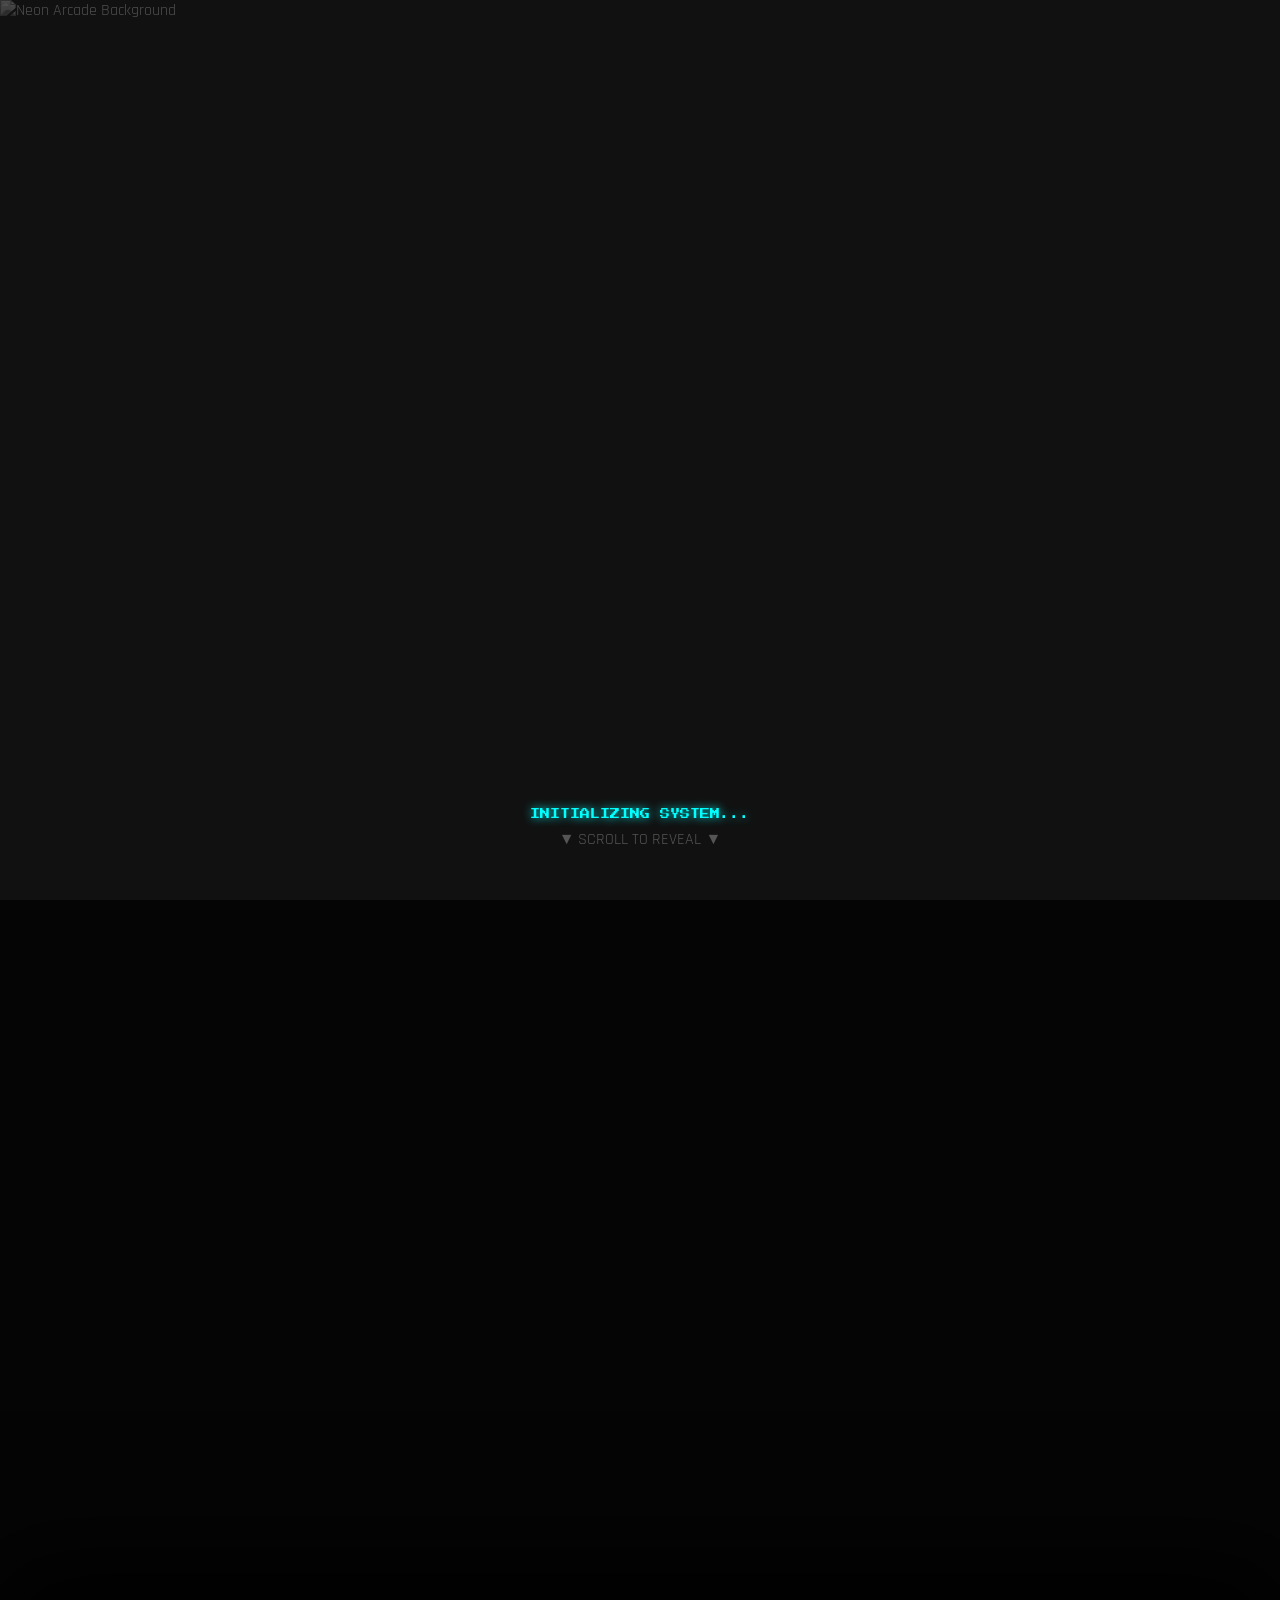
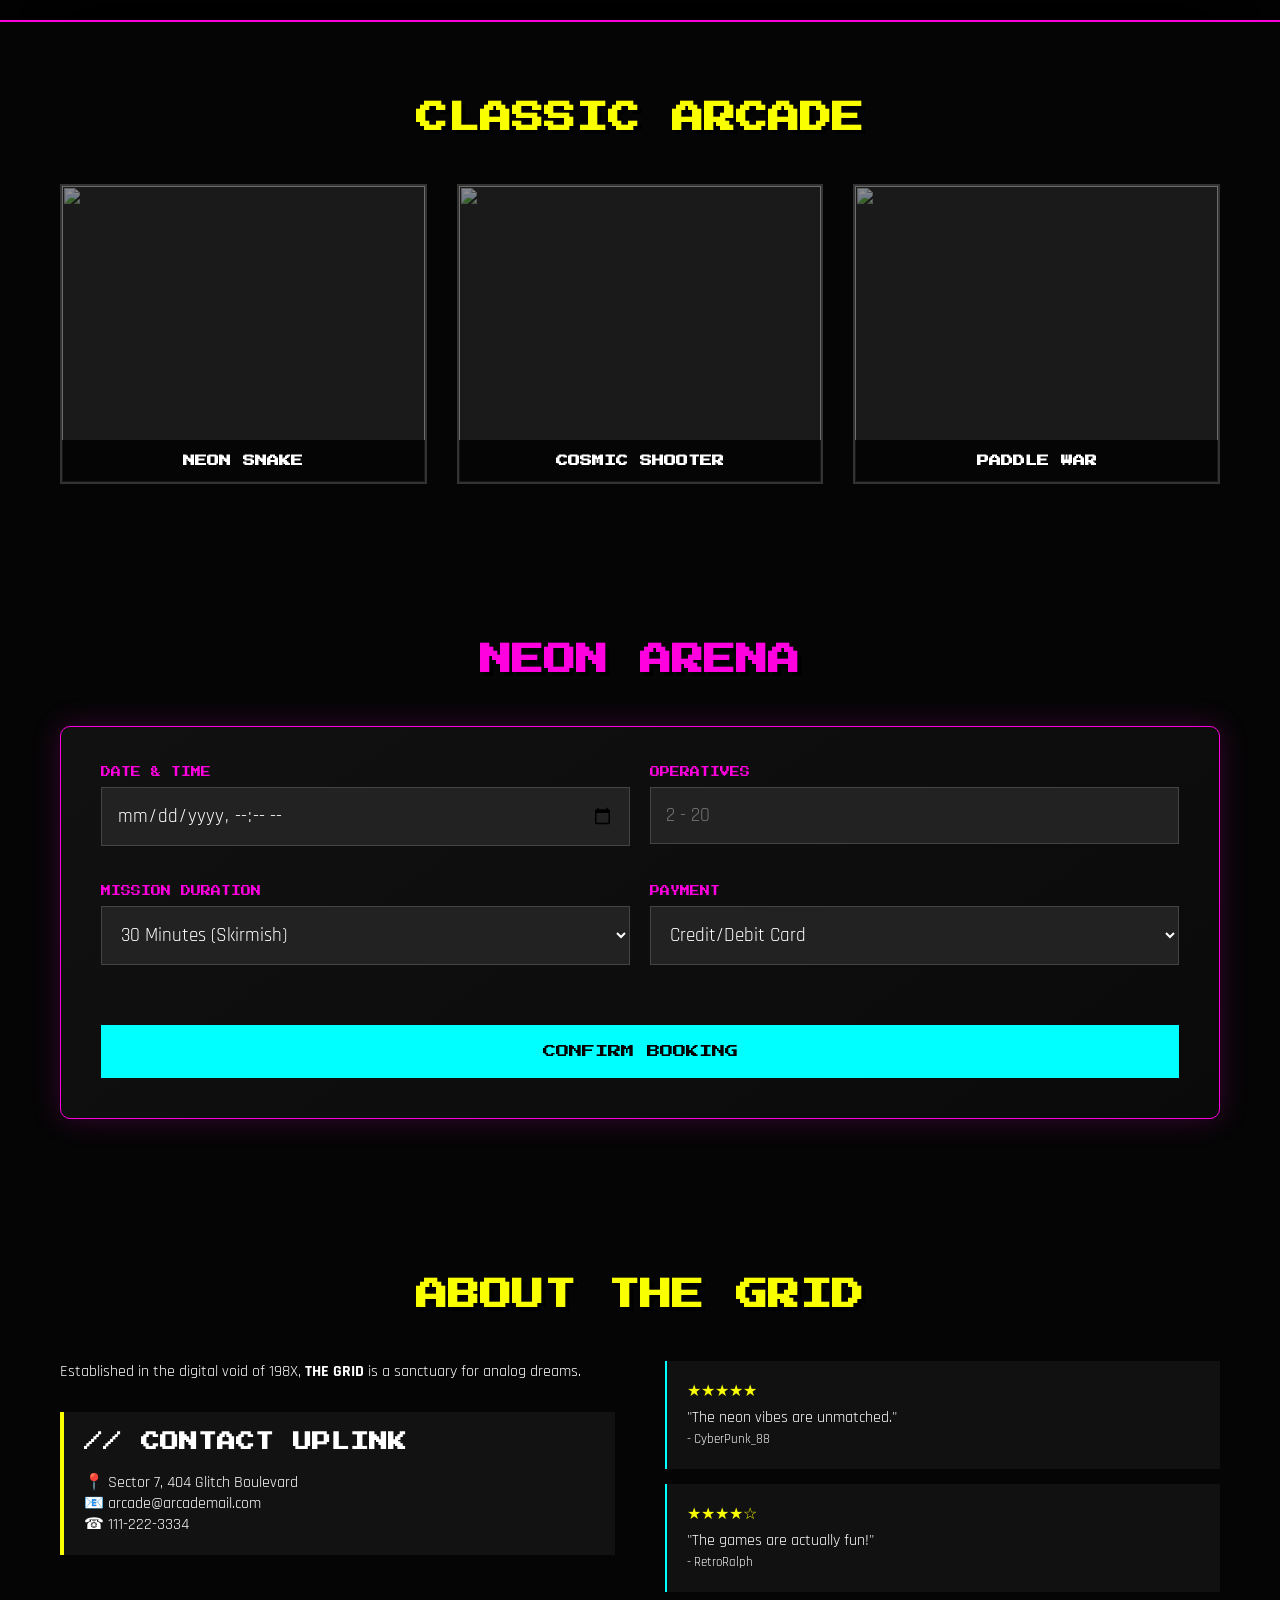
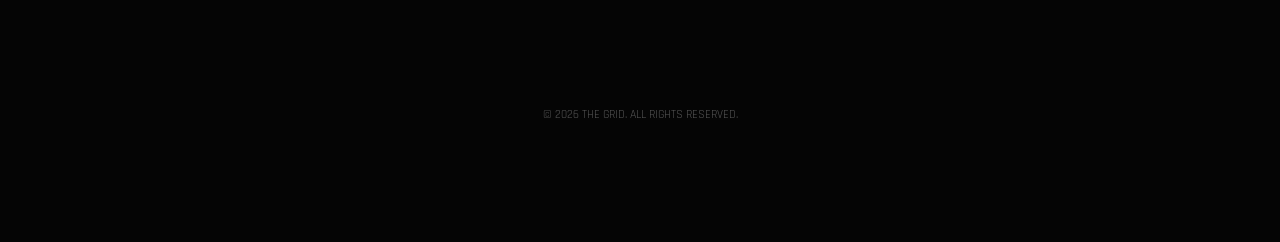
==== commit fa93242d: "modified:   home.html" ====
--- a/home.html
+++ b/home.html
@@ -15,7 +15,7 @@
             --bg-dark: #050505;
         }
 
-        * { margin: 0; padding: 0; box-sizing: border-box; }
+        * { margin: 0; padding: 0; box-sizing: border-box; user-select: none; }
         html { scroll-behavior: smooth; }
 
         body {
@@ -85,7 +85,7 @@
             background: #1a1a1a; border: 2px solid #333; transition: 0.3s;
             position: relative; overflow: hidden; height: 300px;
             display: flex; align-items: center; justify-content: center;
-            cursor: pointer; /* Indicates Clickable */
+            cursor: pointer;
         }
 
         .game-card:hover {
@@ -99,37 +99,55 @@
             pointer-events: none;
         }
 
-        /* --- 5. GAME OVERLAY MODAL (NEW) --- */
+        /* --- 5. GAME OVERLAY MODAL (CUSTOM ENGINE) --- */
         .game-modal {
-            display: none; /* Hidden by default */
-            position: fixed; top: 0; left: 0; width: 100%; height: 100%;
-            background: rgba(0,0,0,0.95); z-index: 9999;
-            flex-direction: column; align-items: center; justify-content: center;
-            backdrop-filter: blur(5px);
+            display: none; position: fixed; top: 0; left: 0; width: 100%; height: 100%;
+            background: #000; z-index: 9999; flex-direction: column; 
+            align-items: center; justify-content: center;
         }
 
         .game-modal.open { display: flex; }
 
-        .modal-header {
-            width: 90%; max-width: 800px; display: flex; justify-content: space-between;
-            align-items: center; margin-bottom: 10px;
-        }
+        .game-header {
+            width: 100%; max-width: 600px; display: flex; justify-content: space-between;
+            padding: 10px; color: var(--neon-yellow); font-family: 'Press Start 2P'; font-size: 12px;
+        }
+
+        canvas {
+            background: #111; border: 2px solid var(--neon-blue);
+            box-shadow: 0 0 20px var(--neon-blue);
+            max-width: 100%; max-height: 70vh;
+        }
+
+        /* Mobile Controls */
+        .controls-area {
+            margin-top: 20px; display: flex; gap: 40px; align-items: center;
+        }
+        
+        .d-pad {
+            display: grid; grid-template-columns: 1fr 1fr 1fr; gap: 5px;
+        }
+
+        .ctrl-btn {
+            width: 50px; height: 50px; background: #333; border: 2px solid #555;
+            border-radius: 8px; color: white; font-size: 20px;
+            display: flex; justify-content: center; align-items: center;
+            cursor: pointer; user-select: none;
+        }
+        .ctrl-btn:active { background: var(--neon-pink); border-color: #fff; }
+
+        .action-btn {
+            width: 70px; height: 70px; border-radius: 50%; background: #ff0000;
+            border: 4px solid #880000; color: white; font-weight: bold;
+        }
+        .action-btn:active { background: #ff5555; }
 
         .btn-close {
-            background: #ff0000; color: white; border: none; padding: 10px 20px;
-            font-family: 'Press Start 2P'; cursor: pointer; text-transform: uppercase;
-        }
-
-        .game-frame-container {
-            width: 90%; height: 70%; max-width: 800px;
-            border: 4px solid var(--neon-blue);
-            box-shadow: 0 0 30px var(--neon-blue);
-            background: #000;
-        }
-
-        iframe { width: 100%; height: 100%; border: none; }
-
-        /* --- 6. NEON ARENA & OTHER SECTIONS --- */
+            background: transparent; color: #fff; border: 1px solid #fff; 
+            padding: 5px 10px; cursor: pointer; font-family: 'Press Start 2P';
+        }
+
+        /* --- 6. NEON ARENA & OTHERS --- */
         .booking-container {
             background: linear-gradient(145deg, #111, #0a0a0a); border: 1px solid var(--neon-pink);
             padding: 40px; border-radius: 10px; box-shadow: 0 0 30px rgba(255, 0, 222, 0.2);
@@ -156,14 +174,26 @@
     </div>
 
     <div class="game-modal" id="gameModal">
-        <div class="modal-header">
-            <h2 style="font-size: 12px; color: var(--neon-yellow);">PLAYING NOW</h2>
-            <button class="btn-close" onclick="closeGame()">EXIT GAME</button>
+        <div class="game-header">
+            <span id="gameTitle">GAME TITLE</span>
+            <span>SCORE: <span id="scoreDisplay">0</span></span>
+            <button class="btn-close" onclick="stopGame()">EXIT</button>
         </div>
-        <div class="game-frame-container">
-            <iframe id="gameFrame" src="" allowfullscreen></iframe>
+        
+        <canvas id="gameCanvas" width="400" height="400"></canvas>
+        
+        <div class="controls-area">
+            <div class="d-pad">
+                <div></div>
+                <div class="ctrl-btn" onclick="handleInput('ArrowUp')">▲</div>
+                <div></div>
+                <div class="ctrl-btn" onclick="handleInput('ArrowLeft')">◀</div>
+                <div class="ctrl-btn" onclick="handleInput('ArrowDown')">▼</div>
+                <div class="ctrl-btn" onclick="handleInput('ArrowRight')">▶</div>
+            </div>
+            <button class="ctrl-btn action-btn" onclick="handleInput('Space')">A</button>
         </div>
-        <p style="margin-top: 10px; font-size: 10px; color: #aaa;">MOBILE: USE ON-SCREEN CONTROLS • PC: ARROW KEYS</p>
+        <p style="margin-top:10px; font-size:10px; color:#888;">PC: ARROWS + SPACE</p>
     </div>
 
     <div class="spacer-section">
@@ -181,27 +211,21 @@
             <h2 class="section-title">Classic Arcade</h2>
             <div class="game-grid">
                 
-                <div class="game-card" onclick="openGame('https://archive.org/embed/arcade_pacman')">
-                    <img src="https://placehold.co/300x300/111/yellow?text=PAC-MAN" style="width:100%; height:100%; object-fit:cover; opacity:0.5;">
-                    <h3>PAC-MAN</h3>
+                <div class="game-card" onclick="startGame('snake')">
+                    <img src="https://placehold.co/300x300/111/yellow?text=NEON+SNAKE" style="width:100%; height:100%; object-fit:cover; opacity:0.5;">
+                    <h3>NEON SNAKE</h3>
                 </div>
 
-                <div class="game-card" onclick="openGame('https://archive.org/embed/arcade_sf2')">
-                    <img src="https://placehold.co/300x300/111/red?text=STREET+FIGHTER" style="width:100%; height:100%; object-fit:cover; opacity:0.5;">
-                    <h3>STREET FIGHTER II</h3>
+                <div class="game-card" onclick="startGame('shooter')">
+                    <img src="https://placehold.co/300x300/111/red?text=COSMIC+SHOOTER" style="width:100%; height:100%; object-fit:cover; opacity:0.5;">
+                    <h3>COSMIC SHOOTER</h3>
                 </div>
 
-                <div class="game-card" onclick="openGame('https://archive.org/embed/arcade_galaga')">
-                    <img src="https://placehold.co/300x300/111/blue?text=GALAGA" style="width:100%; height:100%; object-fit:cover; opacity:0.5;">
-                    <h3>GALAGA</h3>
-                </div>
-
-                <div class="game-card" onclick="openGame('https://archive.org/embed/arcade_dkong')">
-                    <img src="https://placehold.co/300x300/111/green?text=DONKEY+KONG" style="width:100%; height:100%; object-fit:cover; opacity:0.5;">
-                    <h3>DONKEY KONG</h3>
+                <div class="game-card" onclick="startGame('pong')">
+                    <img src="https://placehold.co/300x300/111/blue?text=PADDLE+WAR" style="width:100%; height:100%; object-fit:cover; opacity:0.5;">
+                    <h3>PADDLE WAR</h3>
                 </div>
             </div>
-            <p style="text-align: center; margin-top: 20px; font-size: 10px; color: #666;">* CLICK GAME TO START *</p>
         </section>
 
         <section class="section-block" id="neon-arena">
@@ -225,7 +249,7 @@
                             </select>
                         </div>
                         <div class="form-group">
-                            <label>CREDIT METHOD</label>
+                            <label>PAYMENT</label>
                             <select name="payment_method" class="form-control">
                                 <option value="card">Credit/Debit Card</option>
                                 <option value="onsite">Pay at Counter</option>
@@ -241,10 +265,10 @@
             <h2 class="section-title">About The Grid</h2>
             <div class="about-grid">
                 <div class="story-box">
-                    <p>Established in the digital void of 198X, <strong>THE GRID</strong> was built as a sanctuary for those who refuse to let the analog dream die.</p>
+                    <p>Established in the digital void of 198X, <strong>THE GRID</strong> is a sanctuary for analog dreams.</p>
                     <div class="contact-info">
                         <h3>// CONTACT UPLINK</h3><br>
-                        <p>📍 Sector 7, 404 Glitch Boulevard, Neo-Tokyo District</p>
+                        <p>📍 Sector 7, 404 Glitch Boulevard</p>
                         <p>📧 arcade@arcademail.com</p>
                         <p>☎ 111-222-3334</p>
                     </div>
@@ -252,13 +276,13 @@
                 <div class="reviews-box">
                     <div class="review-card">
                         <div class="stars">★★★★★</div>
-                        <p>"The Neon Arena is insane. Best collection of vintage cabinets."</p>
+                        <p>"The neon vibes are unmatched."</p>
                         <small>- CyberPunk_88</small>
                     </div>
                     <div class="review-card">
                         <div class="stars">★★★★☆</div>
-                        <p>"Hard to find the entrance, but totally worth it."</p>
-                        <small>- GlitchHunter</small>
+                        <p>"The games are actually fun!"</p>
+                        <small>- RetroRalph</small>
                     </div>
                 </div>
             </div>
@@ -276,27 +300,254 @@
             const windowHeight = window.innerHeight;
             let ratio = 1 - (rect.top / windowHeight);
             
-            if (ratio > 0.2) {
-                heroImg.classList.add('active');
+            if (ratio > 0.2) { heroImg.classList.add('active'); } 
+            else { heroImg.classList.remove('active'); }
+        });
+
+        // --- GAME ENGINE ---
+        const canvas = document.getElementById('gameCanvas');
+        const ctx = canvas.getContext('2d');
+        const modal = document.getElementById('gameModal');
+        const scoreDisplay = document.getElementById('scoreDisplay');
+        const gameTitle = document.getElementById('gameTitle');
+        
+        let gameInterval;
+        let currentGame = '';
+        let score = 0;
+        
+        // Input State
+        let keyState = {};
+
+        // 1. GAME: NEON SNAKE
+        let snake = [];
+        let food = {};
+        let direction = '';
+        
+        function initSnake() {
+            snake = [{x: 10, y: 10}];
+            food = {x: 15, y: 15};
+            direction = 'right';
+            score = 0;
+            gameInterval = setInterval(updateSnake, 100);
+        }
+
+        function updateSnake() {
+            // Move Head
+            let head = { ...snake[0] };
+            if(direction === 'right') head.x++;
+            if(direction === 'left') head.x--;
+            if(direction === 'up') head.y--;
+            if(direction === 'down') head.y++;
+
+            // Wrap Walls
+            if(head.x < 0) head.x = 19;
+            if(head.x > 19) head.x = 0;
+            if(head.y < 0) head.y = 19;
+            if(head.y > 19) head.y = 0;
+
+            // Check Self Collision
+            if(snake.some(s => s.x === head.x && s.y === head.y)) {
+                initSnake(); // Reset
+                return;
+            }
+
+            snake.unshift(head);
+
+            // Eat Food
+            if(head.x === food.x && head.y === food.y) {
+                score += 10;
+                scoreDisplay.innerText = score;
+                food = {
+                    x: Math.floor(Math.random() * 20),
+                    y: Math.floor(Math.random() * 20)
+                };
             } else {
-                heroImg.classList.remove('active');
+                snake.pop();
+            }
+
+            // Draw
+            ctx.fillStyle = '#000';
+            ctx.fillRect(0, 0, 400, 400);
+            
+            // Draw Food
+            ctx.fillStyle = '#ff00de'; // Neon Pink
+            ctx.fillRect(food.x * 20, food.y * 20, 18, 18);
+
+            // Draw Snake
+            ctx.fillStyle = '#00ffff'; // Neon Blue
+            snake.forEach(part => {
+                ctx.fillRect(part.x * 20, part.y * 20, 18, 18);
+            });
+        }
+
+        // 2. GAME: COSMIC SHOOTER
+        let ship = {x: 180, bullets: []};
+        let enemies = [];
+        let enemyDir = 1;
+        
+        function initShooter() {
+            ship = {x: 180, bullets: []};
+            enemies = [];
+            score = 0;
+            // Create Enemies
+            for(let r=0; r<3; r++) {
+                for(let c=0; c<6; c++) {
+                    enemies.push({x: 50 + c*50, y: 30 + r*40, alive: true});
+                }
+            }
+            gameInterval = setInterval(updateShooter, 30);
+        }
+
+        function updateShooter() {
+            ctx.fillStyle = '#000';
+            ctx.fillRect(0, 0, 400, 400);
+
+            // Move Ship
+            if(keyState['ArrowLeft'] && ship.x > 0) ship.x -= 5;
+            if(keyState['ArrowRight'] && ship.x < 370) ship.x += 5;
+
+            // Draw Ship
+            ctx.fillStyle = '#00ffff';
+            ctx.beginPath();
+            ctx.moveTo(ship.x, 380);
+            ctx.lineTo(ship.x+15, 360);
+            ctx.lineTo(ship.x+30, 380);
+            ctx.fill();
+
+            // Move & Draw Bullets
+            ctx.fillStyle = '#ffff00';
+            ship.bullets.forEach((b, i) => {
+                b.y -= 8;
+                ctx.fillRect(b.x, b.y, 4, 10);
+                if(b.y < 0) ship.bullets.splice(i, 1);
+            });
+
+            // Move Enemies
+            let hitWall = false;
+            enemies.forEach(e => {
+                if(!e.alive) return;
+                e.x += 2 * enemyDir;
+                if(e.x > 370 || e.x < 10) hitWall = true;
+                
+                // Draw Enemy
+                ctx.fillStyle = '#ff00de';
+                ctx.fillRect(e.x, e.y, 20, 20);
+
+                // Collision
+                ship.bullets.forEach((b, bi) => {
+                    if(b.x > e.x && b.x < e.x+20 && b.y > e.y && b.y < e.y+20) {
+                        e.alive = false;
+                        ship.bullets.splice(bi, 1);
+                        score += 50;
+                        scoreDisplay.innerText = score;
+                    }
+                });
+            });
+
+            if(hitWall) {
+                enemyDir *= -1;
+                enemies.forEach(e => e.y += 20);
+            }
+            
+            // Win Reset
+            if(enemies.every(e => !e.alive)) initShooter();
+        }
+
+        // 3. GAME: PADDLE WAR (Pong)
+        let ball = {x: 200, y: 200, dx: 4, dy: 4};
+        let paddle = {x: 160};
+        
+        function initPong() {
+            ball = {x: 200, y: 200, dx: 4, dy: 4};
+            paddle = {x: 160};
+            score = 0;
+            gameInterval = setInterval(updatePong, 20);
+        }
+
+        function updatePong() {
+            ctx.fillStyle = '#000';
+            ctx.fillRect(0, 0, 400, 400);
+
+            // Move Paddle
+            if(keyState['ArrowLeft'] && paddle.x > 0) paddle.x -= 6;
+            if(keyState['ArrowRight'] && paddle.x < 320) paddle.x += 6;
+
+            // Move Ball
+            ball.x += ball.dx;
+            ball.y += ball.dy;
+
+            // Bounce Walls
+            if(ball.x < 0 || ball.x > 400) ball.dx *= -1;
+            if(ball.y < 0) ball.dy *= -1;
+
+            // Bounce Paddle
+            if(ball.y > 380 && ball.x > paddle.x && ball.x < paddle.x + 80) {
+                ball.dy *= -1;
+                score++;
+                scoreDisplay.innerText = score;
+            }
+
+            // Lose
+            if(ball.y > 400) {
+                initPong(); // Reset
+            }
+
+            // Draw
+            ctx.fillStyle = '#00ffff';
+            ctx.fillRect(paddle.x, 380, 80, 10); // Paddle
+            
+            ctx.fillStyle = '#ffff00';
+            ctx.beginPath();
+            ctx.arc(ball.x, ball.y, 8, 0, Math.PI*2); // Ball
+            ctx.fill();
+        }
+
+        // --- CORE FUNCTIONS ---
+        function startGame(type) {
+            modal.classList.add('open');
+            document.body.style.overflow = 'hidden';
+            currentGame = type;
+            gameTitle.innerText = type.toUpperCase();
+            
+            if(type === 'snake') initSnake();
+            if(type === 'shooter') initShooter();
+            if(type === 'pong') initPong();
+        }
+
+        function stopGame() {
+            clearInterval(gameInterval);
+            modal.classList.remove('open');
+            document.body.style.overflow = 'auto';
+            score = 0;
+        }
+
+        // Inputs
+        window.addEventListener('keydown', (e) => {
+            keyState[e.code] = true;
+            if(currentGame === 'snake') {
+                if(e.code === 'ArrowUp' && direction !== 'down') direction = 'up';
+                if(e.code === 'ArrowDown' && direction !== 'up') direction = 'down';
+                if(e.code === 'ArrowLeft' && direction !== 'right') direction = 'left';
+                if(e.code === 'ArrowRight' && direction !== 'left') direction = 'right';
+            }
+            if(currentGame === 'shooter' && e.code === 'Space') {
+                ship.bullets.push({x: ship.x + 14, y: 360});
             }
         });
 
-        // --- GAME MODAL LOGIC ---
-        const modal = document.getElementById('gameModal');
-        const iframe = document.getElementById('gameFrame');
-
-        function openGame(url) {
-            iframe.src = url; // Inject the game URL
-            modal.classList.add('open');
-            document.body.style.overflow = 'hidden'; // Stop background scrolling
-        }
-
-        function closeGame() {
-            modal.classList.remove('open');
-            iframe.src = ""; // Stop the game to save memory/audio
-            document.body.style.overflow = 'auto'; // Restore scrolling
+        window.addEventListener('keyup', (e) => keyState[e.code] = false);
+
+        // Mobile Handlers
+        function handleInput(code) {
+            // Simulate Keydown
+            const eventDown = new KeyboardEvent('keydown', { code: code });
+            window.dispatchEvent(eventDown);
+            
+            // Simulate Keyup after delay
+            setTimeout(() => {
+                const eventUp = new KeyboardEvent('keyup', { code: code });
+                window.dispatchEvent(eventUp);
+            }, 100);
         }
     </script>
 </body>
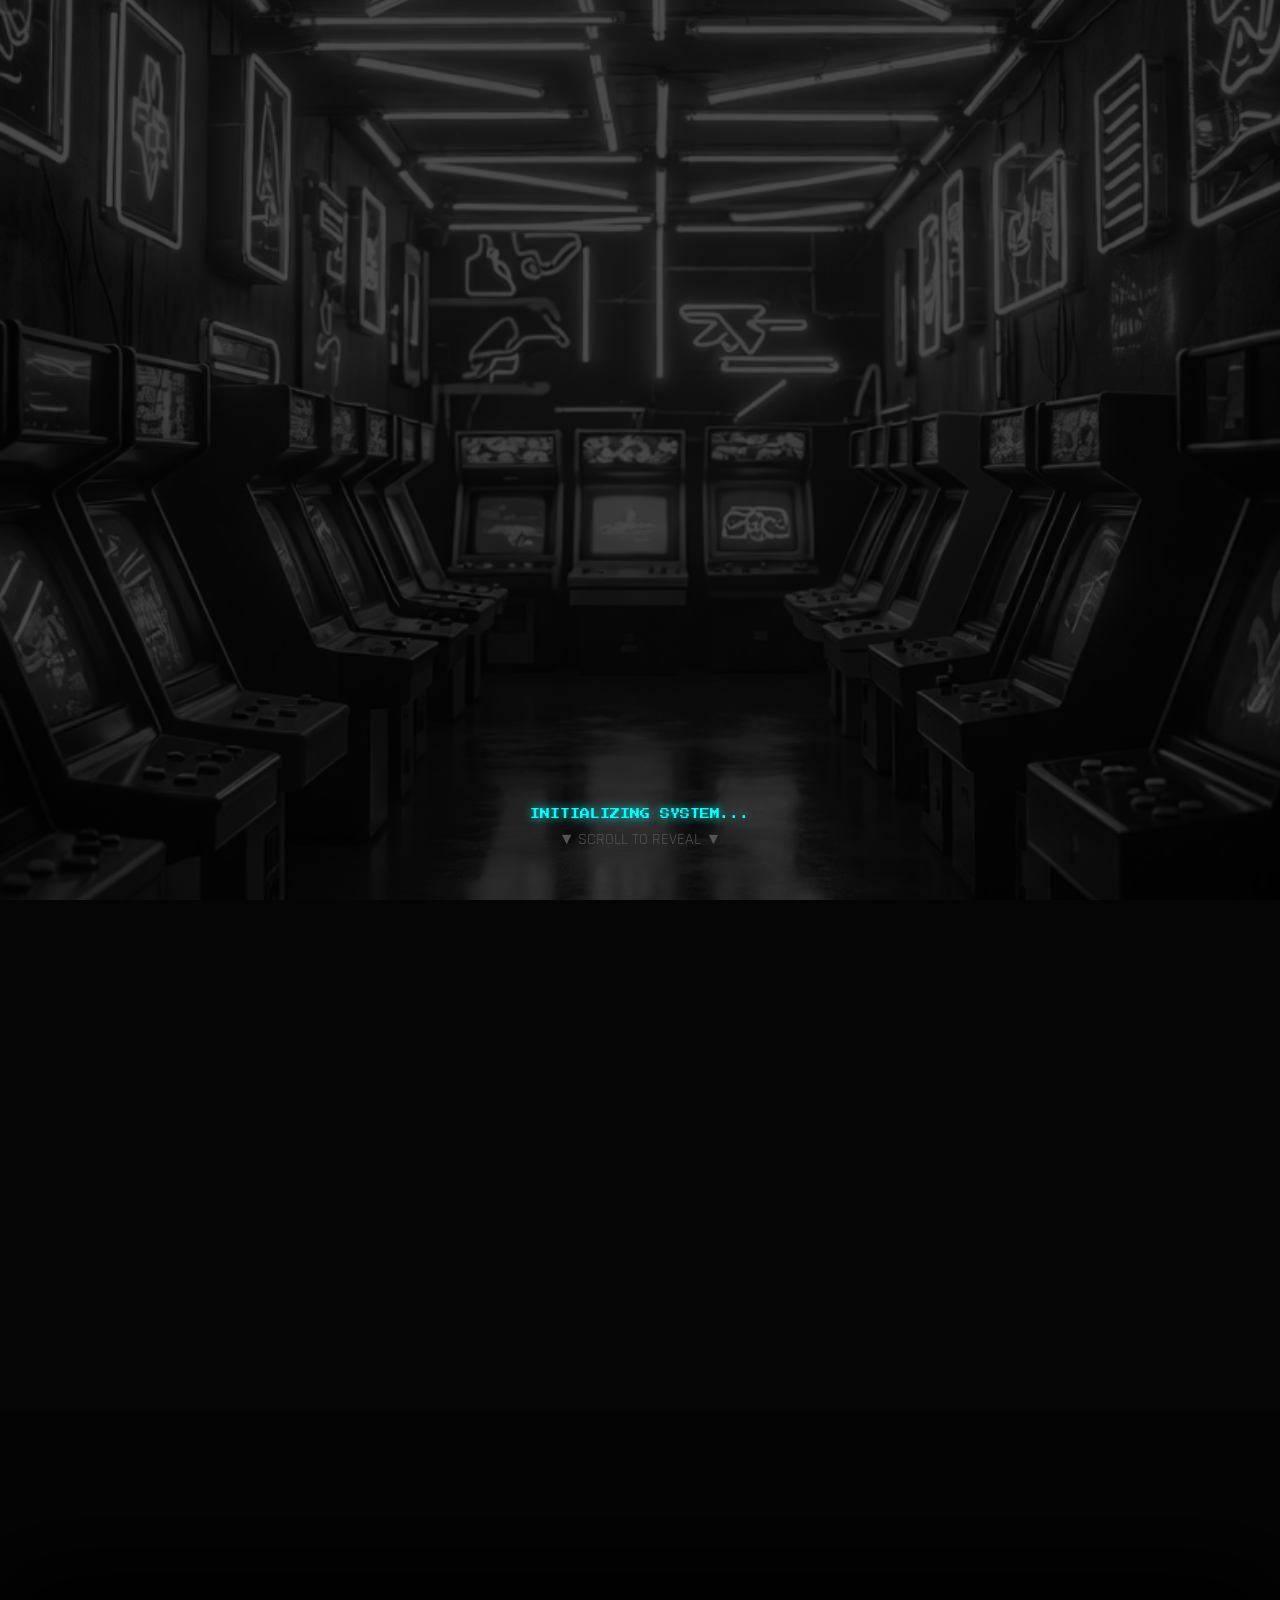
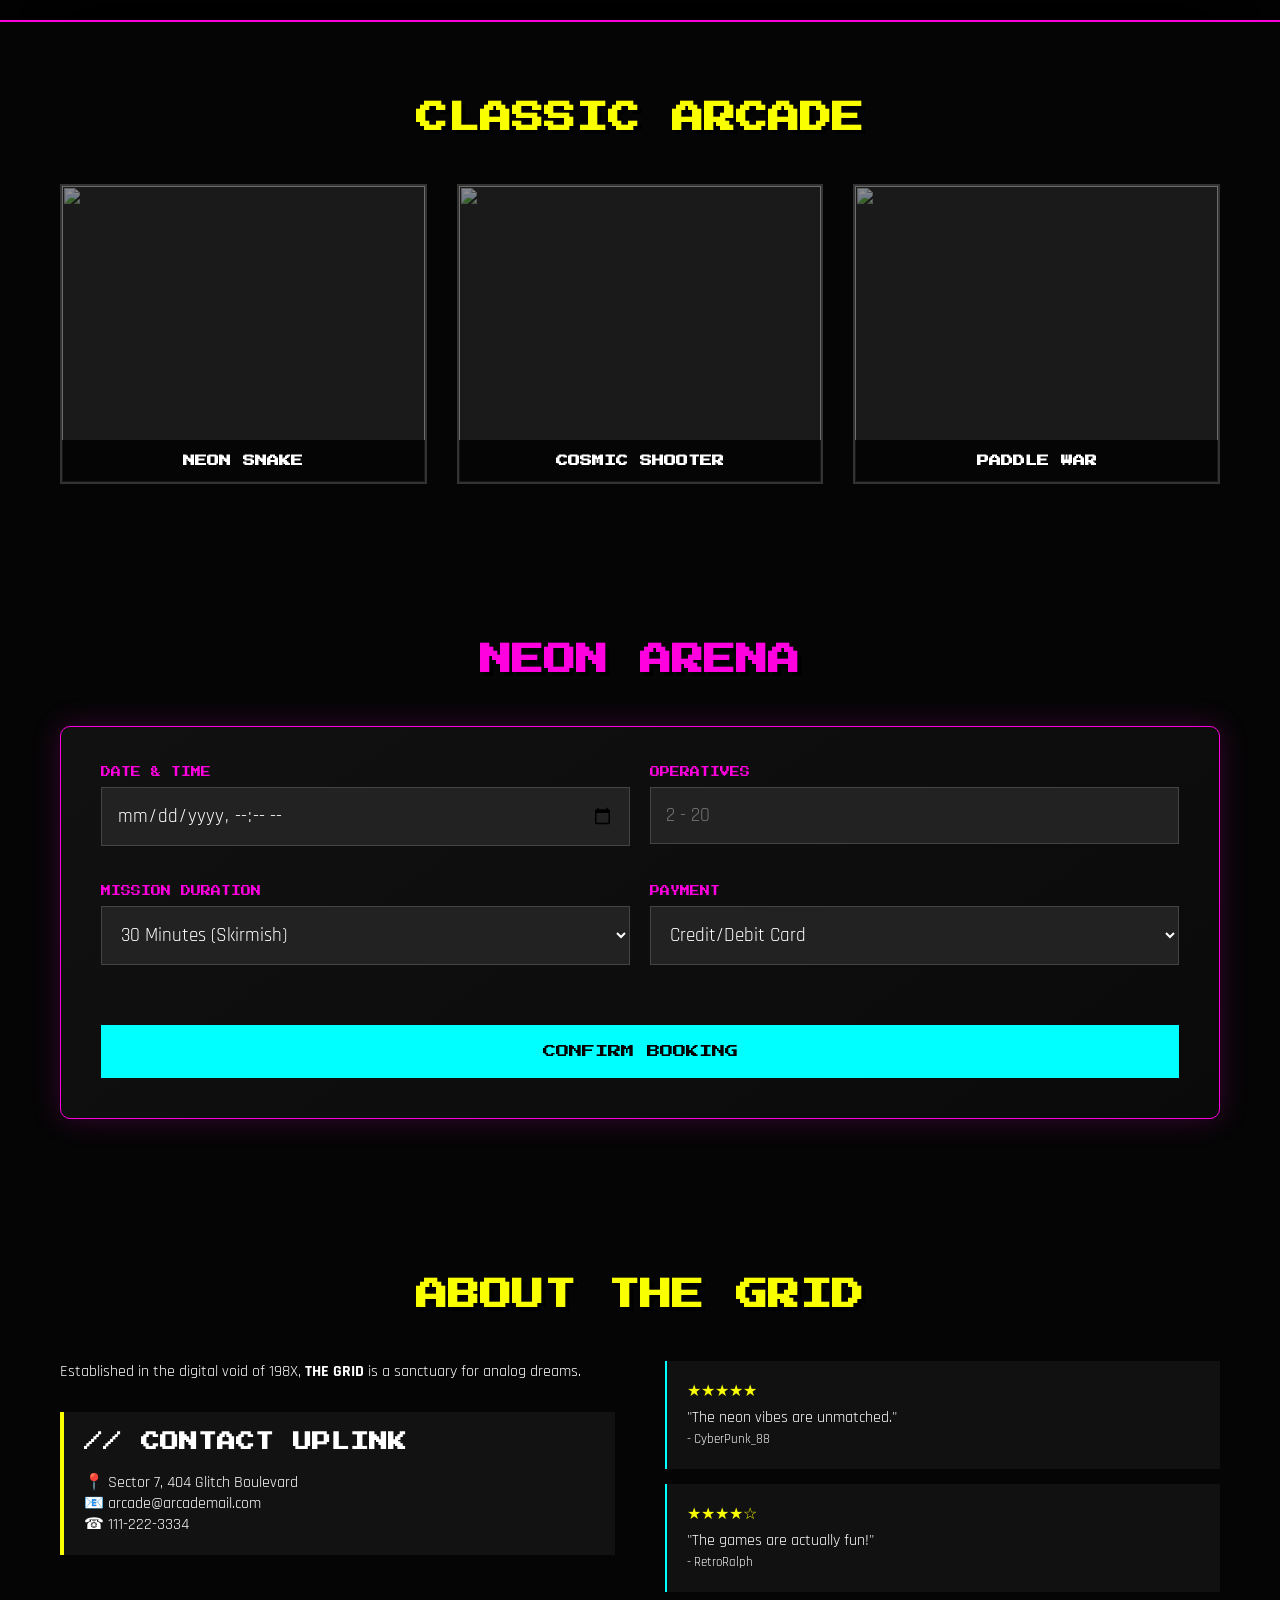
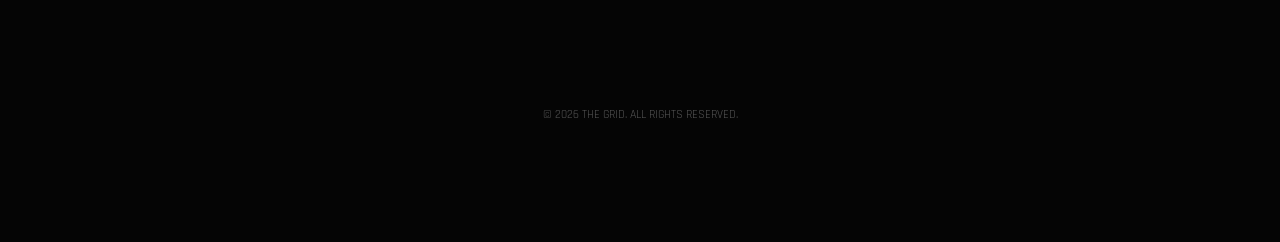
==== commit b6514159: "modified:   home.html 	modified:   index.html" ====
--- a/home.html
+++ b/home.html
@@ -15,7 +15,7 @@
             --bg-dark: #050505;
         }
 
-        * { margin: 0; padding: 0; box-sizing: border-box; user-select: none; }
+        * { margin: 0; padding: 0; box-sizing: border-box; user-select: none; -webkit-tap-highlight-color: transparent; }
         html { scroll-behavior: smooth; }
 
         body {
@@ -99,7 +99,7 @@
             pointer-events: none;
         }
 
-        /* --- 5. GAME OVERLAY MODAL (CUSTOM ENGINE) --- */
+        /* --- 5. GAME OVERLAY MODAL --- */
         .game-modal {
             display: none; position: fixed; top: 0; left: 0; width: 100%; height: 100%;
             background: #000; z-index: 9999; flex-direction: column; 
@@ -113,11 +113,38 @@
             padding: 10px; color: var(--neon-yellow); font-family: 'Press Start 2P'; font-size: 12px;
         }
 
+        .canvas-container {
+            position: relative;
+        }
+
         canvas {
             background: #111; border: 2px solid var(--neon-blue);
             box-shadow: 0 0 20px var(--neon-blue);
-            max-width: 100%; max-height: 70vh;
-        }
+            max-width: 100%; max-height: 60vh;
+            display: block;
+        }
+
+        /* GAME OVER SCREEN */
+        .game-over-screen {
+            display: none; /* Hidden by default */
+            position: absolute;
+            top: 50%; left: 50%; transform: translate(-50%, -50%);
+            background: rgba(0, 0, 0, 0.9);
+            border: 2px solid #ff0000;
+            padding: 30px;
+            text-align: center;
+            flex-direction: column;
+            gap: 20px;
+            z-index: 10;
+            box-shadow: 0 0 30px #ff0000;
+        }
+        
+        .game-over-screen h2 { color: #ff0000; margin-bottom: 10px; }
+        .game-over-screen button {
+            background: var(--neon-blue); color: #000; border: none;
+            padding: 10px 20px; font-family: 'Press Start 2P'; cursor: pointer;
+        }
+        .game-over-screen button:hover { background: #fff; }
 
         /* Mobile Controls */
         .controls-area {
@@ -134,20 +161,24 @@
             display: flex; justify-content: center; align-items: center;
             cursor: pointer; user-select: none;
         }
-        .ctrl-btn:active { background: var(--neon-pink); border-color: #fff; }
+        
+        .ctrl-btn:active, .ctrl-btn.pressed { 
+            background: var(--neon-pink); border-color: #fff; 
+        }
 
         .action-btn {
             width: 70px; height: 70px; border-radius: 50%; background: #ff0000;
             border: 4px solid #880000; color: white; font-weight: bold;
-        }
-        .action-btn:active { background: #ff5555; }
+            display: flex; justify-content: center; align-items: center;
+        }
+        .action-btn:active, .action-btn.pressed { background: #ff5555; }
 
         .btn-close {
             background: transparent; color: #fff; border: 1px solid #fff; 
             padding: 5px 10px; cursor: pointer; font-family: 'Press Start 2P';
         }
 
-        /* --- 6. NEON ARENA & OTHERS --- */
+        /* --- 6. FORM & OTHERS --- */
         .booking-container {
             background: linear-gradient(145deg, #111, #0a0a0a); border: 1px solid var(--neon-pink);
             padding: 40px; border-radius: 10px; box-shadow: 0 0 30px rgba(255, 0, 222, 0.2);
@@ -157,13 +188,11 @@
         .form-group label { font-family: 'Press Start 2P'; font-size: 10px; margin-bottom: 10px; color: var(--neon-pink); }
         .form-control { background: #222; border: 1px solid #444; color: #fff; padding: 15px; font-family: 'Rajdhani'; font-size: 1.2rem; outline: none; }
         .btn-submit { grid-column: span 2; background: var(--neon-blue); color: #000; font-family: 'Press Start 2P'; padding: 20px; border: none; cursor: pointer; margin-top: 20px; }
-        
         .about-grid { display: grid; grid-template-columns: 1fr 1fr; gap: 50px; }
         .contact-info { margin-top: 30px; padding: 20px; border-left: 4px solid var(--neon-yellow); background: rgba(255,255,255,0.05); }
         .review-card { background: #111; padding: 20px; margin-bottom: 15px; border-left: 2px solid var(--neon-blue); }
         .stars { color: var(--neon-yellow); margin-bottom: 5px; }
 
-        @keyframes bounce { 0%, 100% { transform: translateY(0); } 50% { transform: translateY(10px); } }
         @media (max-width: 768px) { .form-grid, .about-grid { grid-template-columns: 1fr; } .btn-submit { grid-column: span 1; } }
     </style>
 </head>
@@ -177,21 +206,29 @@
         <div class="game-header">
             <span id="gameTitle">GAME TITLE</span>
             <span>SCORE: <span id="scoreDisplay">0</span></span>
-            <button class="btn-close" onclick="stopGame()">EXIT</button>
+            <button class="btn-close" onclick="closeGame()">EXIT</button>
         </div>
         
-        <canvas id="gameCanvas" width="400" height="400"></canvas>
+        <div class="canvas-container">
+            <canvas id="gameCanvas" width="400" height="400"></canvas>
+            
+            <div class="game-over-screen" id="gameOverScreen">
+                <h2>GAME OVER</h2>
+                <p>FINAL SCORE: <span id="finalScore">0</span></p>
+                <button onclick="restartGame()">TRY AGAIN</button>
+            </div>
+        </div>
         
         <div class="controls-area">
             <div class="d-pad">
                 <div></div>
-                <div class="ctrl-btn" onclick="handleInput('ArrowUp')">▲</div>
+                <div class="ctrl-btn" id="btn-up">▲</div>
                 <div></div>
-                <div class="ctrl-btn" onclick="handleInput('ArrowLeft')">◀</div>
-                <div class="ctrl-btn" onclick="handleInput('ArrowDown')">▼</div>
-                <div class="ctrl-btn" onclick="handleInput('ArrowRight')">▶</div>
+                <div class="ctrl-btn" id="btn-left">◀</div>
+                <div class="ctrl-btn" id="btn-down">▼</div>
+                <div class="ctrl-btn" id="btn-right">▶</div>
             </div>
-            <button class="ctrl-btn action-btn" onclick="handleInput('Space')">A</button>
+            <button class="ctrl-btn action-btn" id="btn-action">A</button>
         </div>
         <p style="margin-top:10px; font-size:10px; color:#888;">PC: ARROWS + SPACE</p>
     </div>
@@ -206,21 +243,17 @@
     <div class="hero-window-section" id="activation-point"></div>
 
     <main class="main-content">
-        
         <section class="section-block" id="arcade">
             <h2 class="section-title">Classic Arcade</h2>
             <div class="game-grid">
-                
                 <div class="game-card" onclick="startGame('snake')">
                     <img src="https://placehold.co/300x300/111/yellow?text=NEON+SNAKE" style="width:100%; height:100%; object-fit:cover; opacity:0.5;">
                     <h3>NEON SNAKE</h3>
                 </div>
-
                 <div class="game-card" onclick="startGame('shooter')">
                     <img src="https://placehold.co/300x300/111/red?text=COSMIC+SHOOTER" style="width:100%; height:100%; object-fit:cover; opacity:0.5;">
                     <h3>COSMIC SHOOTER</h3>
                 </div>
-
                 <div class="game-card" onclick="startGame('pong')">
                     <img src="https://placehold.co/300x300/111/blue?text=PADDLE+WAR" style="width:100%; height:100%; object-fit:cover; opacity:0.5;">
                     <h3>PADDLE WAR</h3>
@@ -310,130 +343,147 @@
         const modal = document.getElementById('gameModal');
         const scoreDisplay = document.getElementById('scoreDisplay');
         const gameTitle = document.getElementById('gameTitle');
-        
-        let gameInterval;
+        const actionBtn = document.getElementById('btn-action');
+        const gameOverScreen = document.getElementById('gameOverScreen');
+        const finalScoreSpan = document.getElementById('finalScore');
+        
+        let animationFrameId;
         let currentGame = '';
         let score = 0;
-        
-        // Input State
         let keyState = {};
-
-        // 1. GAME: NEON SNAKE
+        let isGameActive = false; // Flag to stop loop on death
+
+        // --- 1. NEON SNAKE ---
         let snake = [];
         let food = {};
         let direction = '';
-        
+        let lastSnakeTime = 0;
+
         function initSnake() {
             snake = [{x: 10, y: 10}];
             food = {x: 15, y: 15};
             direction = 'right';
             score = 0;
-            gameInterval = setInterval(updateSnake, 100);
-        }
-
-        function updateSnake() {
-            // Move Head
+            scoreDisplay.innerText = 0;
+            isGameActive = true;
+            loop();
+        }
+
+        function updateSnake(timestamp) {
+            if (!isGameActive) return;
+            if (timestamp - lastSnakeTime < 100) return; 
+            lastSnakeTime = timestamp;
+
             let head = { ...snake[0] };
             if(direction === 'right') head.x++;
             if(direction === 'left') head.x--;
             if(direction === 'up') head.y--;
             if(direction === 'down') head.y++;
 
-            // Wrap Walls
+            // Wall wrapping
             if(head.x < 0) head.x = 19;
             if(head.x > 19) head.x = 0;
             if(head.y < 0) head.y = 19;
             if(head.y > 19) head.y = 0;
 
-            // Check Self Collision
+            // Self Collision -> DEATH
             if(snake.some(s => s.x === head.x && s.y === head.y)) {
-                initSnake(); // Reset
-                return;
+                triggerGameOver(); return;
             }
 
             snake.unshift(head);
 
-            // Eat Food
             if(head.x === food.x && head.y === food.y) {
                 score += 10;
                 scoreDisplay.innerText = score;
-                food = {
-                    x: Math.floor(Math.random() * 20),
-                    y: Math.floor(Math.random() * 20)
-                };
+                food = { x: Math.floor(Math.random() * 20), y: Math.floor(Math.random() * 20) };
             } else {
                 snake.pop();
             }
 
-            // Draw
             ctx.fillStyle = '#000';
             ctx.fillRect(0, 0, 400, 400);
-            
-            // Draw Food
-            ctx.fillStyle = '#ff00de'; // Neon Pink
+            ctx.fillStyle = '#ff00de';
             ctx.fillRect(food.x * 20, food.y * 20, 18, 18);
-
-            // Draw Snake
-            ctx.fillStyle = '#00ffff'; // Neon Blue
-            snake.forEach(part => {
-                ctx.fillRect(part.x * 20, part.y * 20, 18, 18);
-            });
-        }
-
-        // 2. GAME: COSMIC SHOOTER
+            ctx.fillStyle = '#00ffff';
+            snake.forEach(part => ctx.fillRect(part.x * 20, part.y * 20, 18, 18));
+        }
+
+        // --- 2. COSMIC SHOOTER ---
         let ship = {x: 180, bullets: []};
         let enemies = [];
         let enemyDir = 1;
-        
+        let lastShotTime = 0; 
+
         function initShooter() {
             ship = {x: 180, bullets: []};
             enemies = [];
             score = 0;
-            // Create Enemies
+            isGameActive = true;
+            createEnemies();
+            loop();
+        }
+
+        function createEnemies() {
+            enemies = [];
             for(let r=0; r<3; r++) {
                 for(let c=0; c<6; c++) {
                     enemies.push({x: 50 + c*50, y: 30 + r*40, alive: true});
                 }
             }
-            gameInterval = setInterval(updateShooter, 30);
-        }
-
-        function updateShooter() {
+        }
+
+        function updateShooter(timestamp) {
+            if (!isGameActive) return;
+
             ctx.fillStyle = '#000';
             ctx.fillRect(0, 0, 400, 400);
 
-            // Move Ship
+            // Movement
             if(keyState['ArrowLeft'] && ship.x > 0) ship.x -= 5;
             if(keyState['ArrowRight'] && ship.x < 370) ship.x += 5;
+
+            // Auto-Fire
+            if(keyState['Space']) {
+                if (timestamp - lastShotTime > 150) {
+                    ship.bullets.push({x: ship.x + 14, y: 360});
+                    lastShotTime = timestamp;
+                }
+            }
 
             // Draw Ship
             ctx.fillStyle = '#00ffff';
             ctx.beginPath();
-            ctx.moveTo(ship.x, 380);
-            ctx.lineTo(ship.x+15, 360);
-            ctx.lineTo(ship.x+30, 380);
+            ctx.moveTo(ship.x, 380); ctx.lineTo(ship.x+15, 360); ctx.lineTo(ship.x+30, 380);
             ctx.fill();
 
-            // Move & Draw Bullets
+            // Bullets
             ctx.fillStyle = '#ffff00';
-            ship.bullets.forEach((b, i) => {
+            for (let i = ship.bullets.length - 1; i >= 0; i--) {
+                let b = ship.bullets[i];
                 b.y -= 8;
                 ctx.fillRect(b.x, b.y, 4, 10);
                 if(b.y < 0) ship.bullets.splice(i, 1);
-            });
-
-            // Move Enemies
+            }
+
+            // Enemies
             let hitWall = false;
+            let gameOverTriggered = false;
+
             enemies.forEach(e => {
                 if(!e.alive) return;
+                
+                // Move Enemy
                 e.x += 2 * enemyDir;
                 if(e.x > 370 || e.x < 10) hitWall = true;
                 
-                // Draw Enemy
+                // Check if Enemy Hit Bottom -> DEATH
+                if(e.y > 350) gameOverTriggered = true;
+
                 ctx.fillStyle = '#ff00de';
                 ctx.fillRect(e.x, e.y, 20, 20);
 
-                // Collision
+                // Collision Bullet vs Enemy
                 ship.bullets.forEach((b, bi) => {
                     if(b.x > e.x && b.x < e.x+20 && b.y > e.y && b.y < e.y+20) {
                         e.alive = false;
@@ -444,111 +494,183 @@
                 });
             });
 
+            if(gameOverTriggered) {
+                triggerGameOver(); return;
+            }
+
             if(hitWall) {
                 enemyDir *= -1;
                 enemies.forEach(e => e.y += 20);
             }
             
-            // Win Reset
-            if(enemies.every(e => !e.alive)) initShooter();
-        }
-
-        // 3. GAME: PADDLE WAR (Pong)
-        let ball = {x: 200, y: 200, dx: 4, dy: 4};
+            // New Wave
+            if(enemies.every(e => !e.alive)) {
+                createEnemies();
+                enemyDir = enemyDir > 0 ? enemyDir + 0.5 : enemyDir - 0.5; // Slight speed up on new wave
+            }
+        }
+
+        // --- 3. PADDLE WAR (With Speed Limit) ---
+        let ball = {x: 200, y: 200, dx: 3, dy: 3};
         let paddle = {x: 160};
-        
+        const MAX_SPEED = 9; // Cap the ball speed
+
         function initPong() {
-            ball = {x: 200, y: 200, dx: 4, dy: 4};
+            ball = {x: 200, y: 200, dx: 3, dy: 3};
             paddle = {x: 160};
             score = 0;
-            gameInterval = setInterval(updatePong, 20);
+            scoreDisplay.innerText = 0;
+            isGameActive = true;
+            loop();
         }
 
         function updatePong() {
+            if (!isGameActive) return;
+
             ctx.fillStyle = '#000';
             ctx.fillRect(0, 0, 400, 400);
 
-            // Move Paddle
-            if(keyState['ArrowLeft'] && paddle.x > 0) paddle.x -= 6;
-            if(keyState['ArrowRight'] && paddle.x < 320) paddle.x += 6;
-
-            // Move Ball
+            if(keyState['ArrowLeft'] && paddle.x > 0) paddle.x -= 5;
+            if(keyState['ArrowRight'] && paddle.x < 320) paddle.x += 5;
+
             ball.x += ball.dx;
             ball.y += ball.dy;
 
-            // Bounce Walls
+            // Wall Collisions
             if(ball.x < 0 || ball.x > 400) ball.dx *= -1;
             if(ball.y < 0) ball.dy *= -1;
 
-            // Bounce Paddle
+            // Paddle Collision
             if(ball.y > 380 && ball.x > paddle.x && ball.x < paddle.x + 80) {
-                ball.dy *= -1;
+                // Ensure ball goes UP
+                ball.dy = -Math.abs(ball.dy); 
+                
+                // Acceleration: Increase speed by 5%
+                ball.dx *= 1.05;
+                ball.dy *= 1.05;
+
+                // LIMIT: Clamp speed to MAX_SPEED
+                if(Math.abs(ball.dx) > MAX_SPEED) ball.dx = MAX_SPEED * Math.sign(ball.dx);
+                if(Math.abs(ball.dy) > MAX_SPEED) ball.dy = MAX_SPEED * Math.sign(ball.dy);
+
                 score++;
                 scoreDisplay.innerText = score;
             }
 
-            // Lose
+            // Miss -> DEATH
             if(ball.y > 400) {
-                initPong(); // Reset
-            }
-
-            // Draw
+                triggerGameOver(); return;
+            }
+
             ctx.fillStyle = '#00ffff';
-            ctx.fillRect(paddle.x, 380, 80, 10); // Paddle
-            
+            ctx.fillRect(paddle.x, 380, 80, 10);
             ctx.fillStyle = '#ffff00';
             ctx.beginPath();
-            ctx.arc(ball.x, ball.y, 8, 0, Math.PI*2); // Ball
+            ctx.arc(ball.x, ball.y, 8, 0, Math.PI*2);
             ctx.fill();
         }
 
-        // --- CORE FUNCTIONS ---
+        // --- CORE GAME LOOP ---
+        function loop(timestamp) {
+            if (!isGameActive) return;
+
+            if(currentGame === 'snake') updateSnake(timestamp);
+            if(currentGame === 'shooter') updateShooter(timestamp);
+            if(currentGame === 'pong') updatePong();
+            
+            if(modal.classList.contains('open')) {
+                animationFrameId = requestAnimationFrame(loop);
+            }
+        }
+
         function startGame(type) {
             modal.classList.add('open');
+            gameOverScreen.style.display = 'none'; // Ensure death screen is hidden
             document.body.style.overflow = 'hidden';
             currentGame = type;
             gameTitle.innerText = type.toUpperCase();
             
+            // Toggle Action Button Visibility
+            if(type === 'shooter') {
+                actionBtn.style.display = 'flex';
+            } else {
+                actionBtn.style.display = 'none';
+            }
+            
             if(type === 'snake') initSnake();
             if(type === 'shooter') initShooter();
             if(type === 'pong') initPong();
         }
 
-        function stopGame() {
-            clearInterval(gameInterval);
+        // --- NEW: DEATH SCREEN LOGIC ---
+        function triggerGameOver() {
+            isGameActive = false;
+            cancelAnimationFrame(animationFrameId);
+            finalScoreSpan.innerText = score;
+            gameOverScreen.style.display = 'flex'; // Show overlay
+        }
+
+        function restartGame() {
+            gameOverScreen.style.display = 'none';
+            if(currentGame === 'snake') initSnake();
+            if(currentGame === 'shooter') initShooter();
+            if(currentGame === 'pong') initPong();
+        }
+
+        function closeGame() {
+            isGameActive = false;
+            cancelAnimationFrame(animationFrameId);
             modal.classList.remove('open');
             document.body.style.overflow = 'auto';
             score = 0;
         }
 
-        // Inputs
+        // --- INPUT HANDLING ---
         window.addEventListener('keydown', (e) => {
             keyState[e.code] = true;
-            if(currentGame === 'snake') {
+            if(["ArrowUp","ArrowDown","ArrowLeft","ArrowRight"].indexOf(e.code) > -1) {
+                e.preventDefault();
+            }
+            if(currentGame === 'snake' && isGameActive) {
                 if(e.code === 'ArrowUp' && direction !== 'down') direction = 'up';
                 if(e.code === 'ArrowDown' && direction !== 'up') direction = 'down';
                 if(e.code === 'ArrowLeft' && direction !== 'right') direction = 'left';
                 if(e.code === 'ArrowRight' && direction !== 'left') direction = 'right';
             }
-            if(currentGame === 'shooter' && e.code === 'Space') {
-                ship.bullets.push({x: ship.x + 14, y: 360});
-            }
         });
-
         window.addEventListener('keyup', (e) => keyState[e.code] = false);
 
-        // Mobile Handlers
-        function handleInput(code) {
-            // Simulate Keydown
-            const eventDown = new KeyboardEvent('keydown', { code: code });
-            window.dispatchEvent(eventDown);
-            
-            // Simulate Keyup after delay
-            setTimeout(() => {
-                const eventUp = new KeyboardEvent('keyup', { code: code });
-                window.dispatchEvent(eventUp);
-            }, 100);
-        }
+        // --- TOUCH HANDLING ---
+        function bindTouch(btnId, keyCode) {
+            const btn = document.getElementById(btnId);
+            const startPress = (e) => {
+                e.preventDefault();
+                keyState[keyCode] = true;
+                btn.classList.add('pressed');
+                if(currentGame === 'snake' && isGameActive) {
+                    if(keyCode === 'ArrowUp' && direction !== 'down') direction = 'up';
+                    if(keyCode === 'ArrowDown' && direction !== 'up') direction = 'down';
+                    if(keyCode === 'ArrowLeft' && direction !== 'right') direction = 'left';
+                    if(keyCode === 'ArrowRight' && direction !== 'left') direction = 'right';
+                }
+            };
+            const endPress = (e) => {
+                e.preventDefault();
+                keyState[keyCode] = false;
+                btn.classList.remove('pressed');
+            };
+            btn.addEventListener('touchstart', startPress);
+            btn.addEventListener('touchend', endPress);
+            btn.addEventListener('mousedown', startPress);
+            btn.addEventListener('mouseup', endPress);
+        }
+
+        bindTouch('btn-up', 'ArrowUp');
+        bindTouch('btn-down', 'ArrowDown');
+        bindTouch('btn-left', 'ArrowLeft');
+        bindTouch('btn-right', 'ArrowRight');
+        bindTouch('btn-action', 'Space');
+
     </script>
 </body>
 </html>
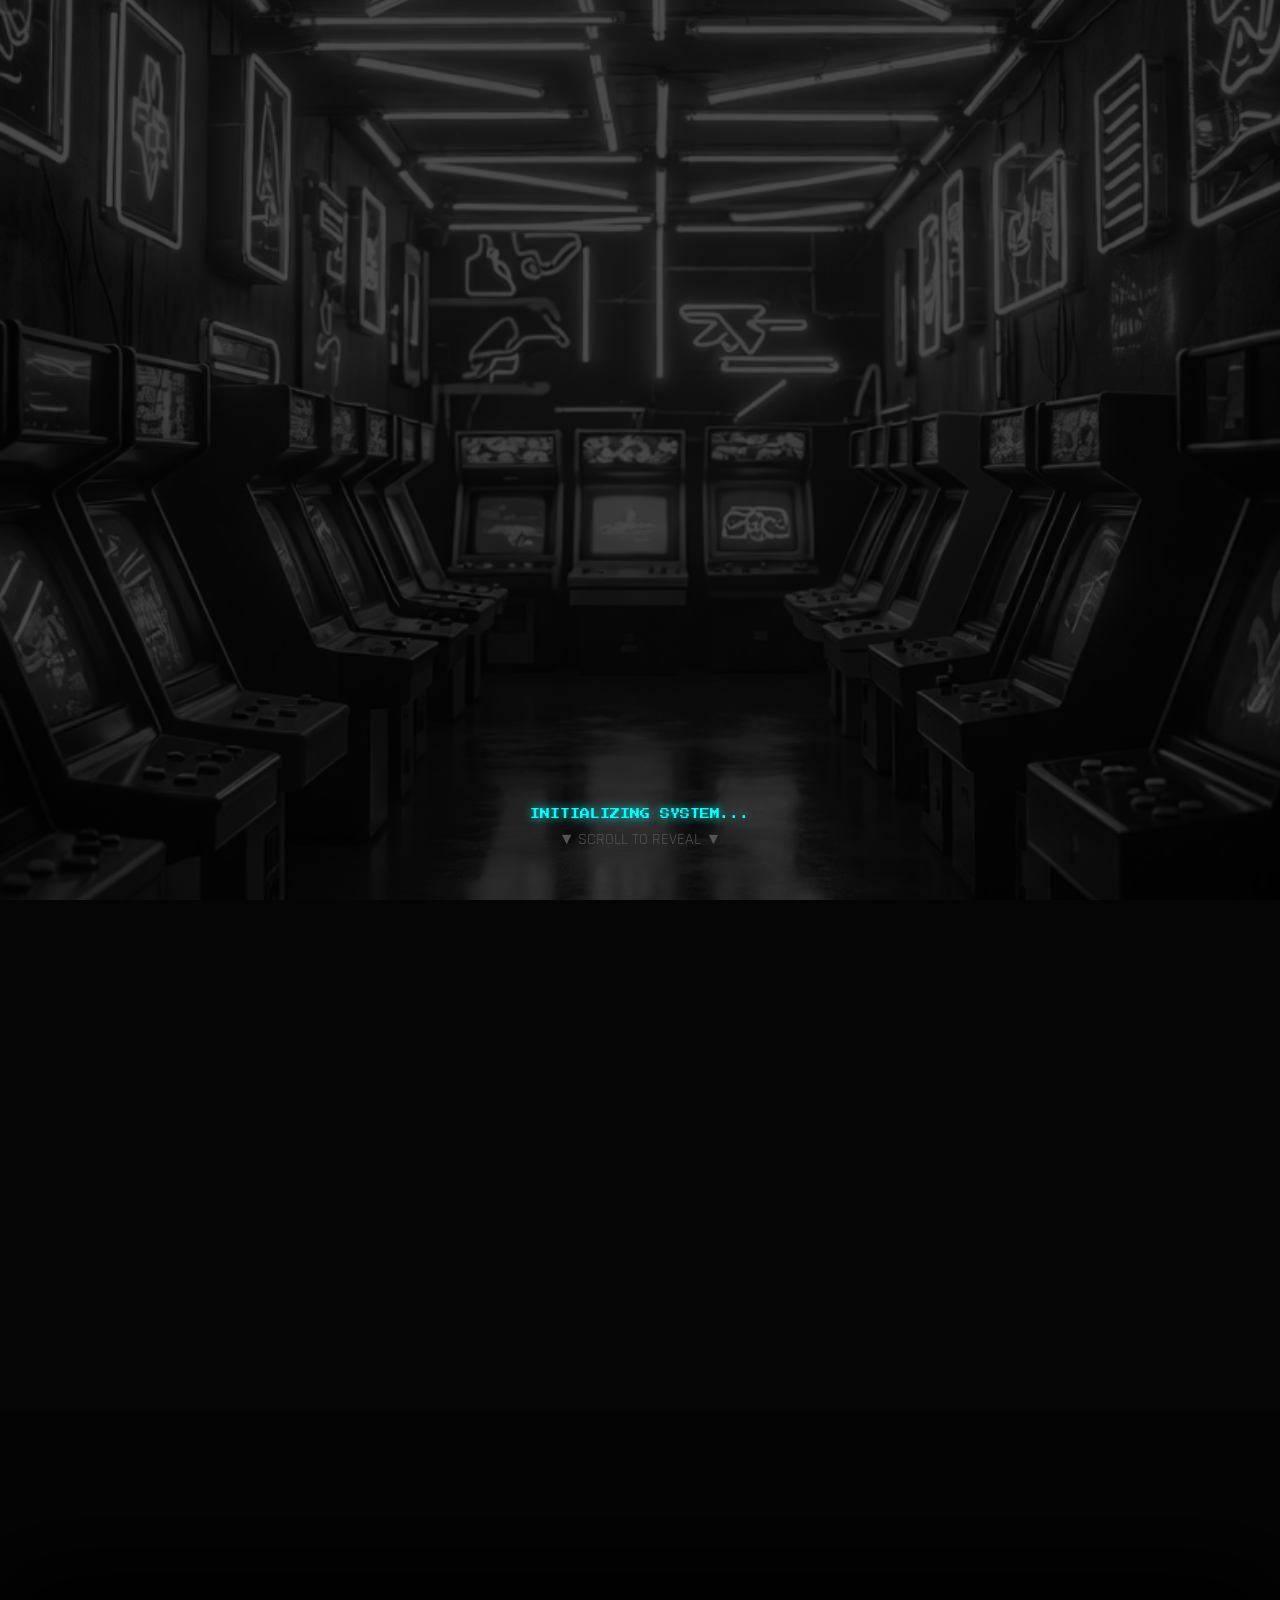
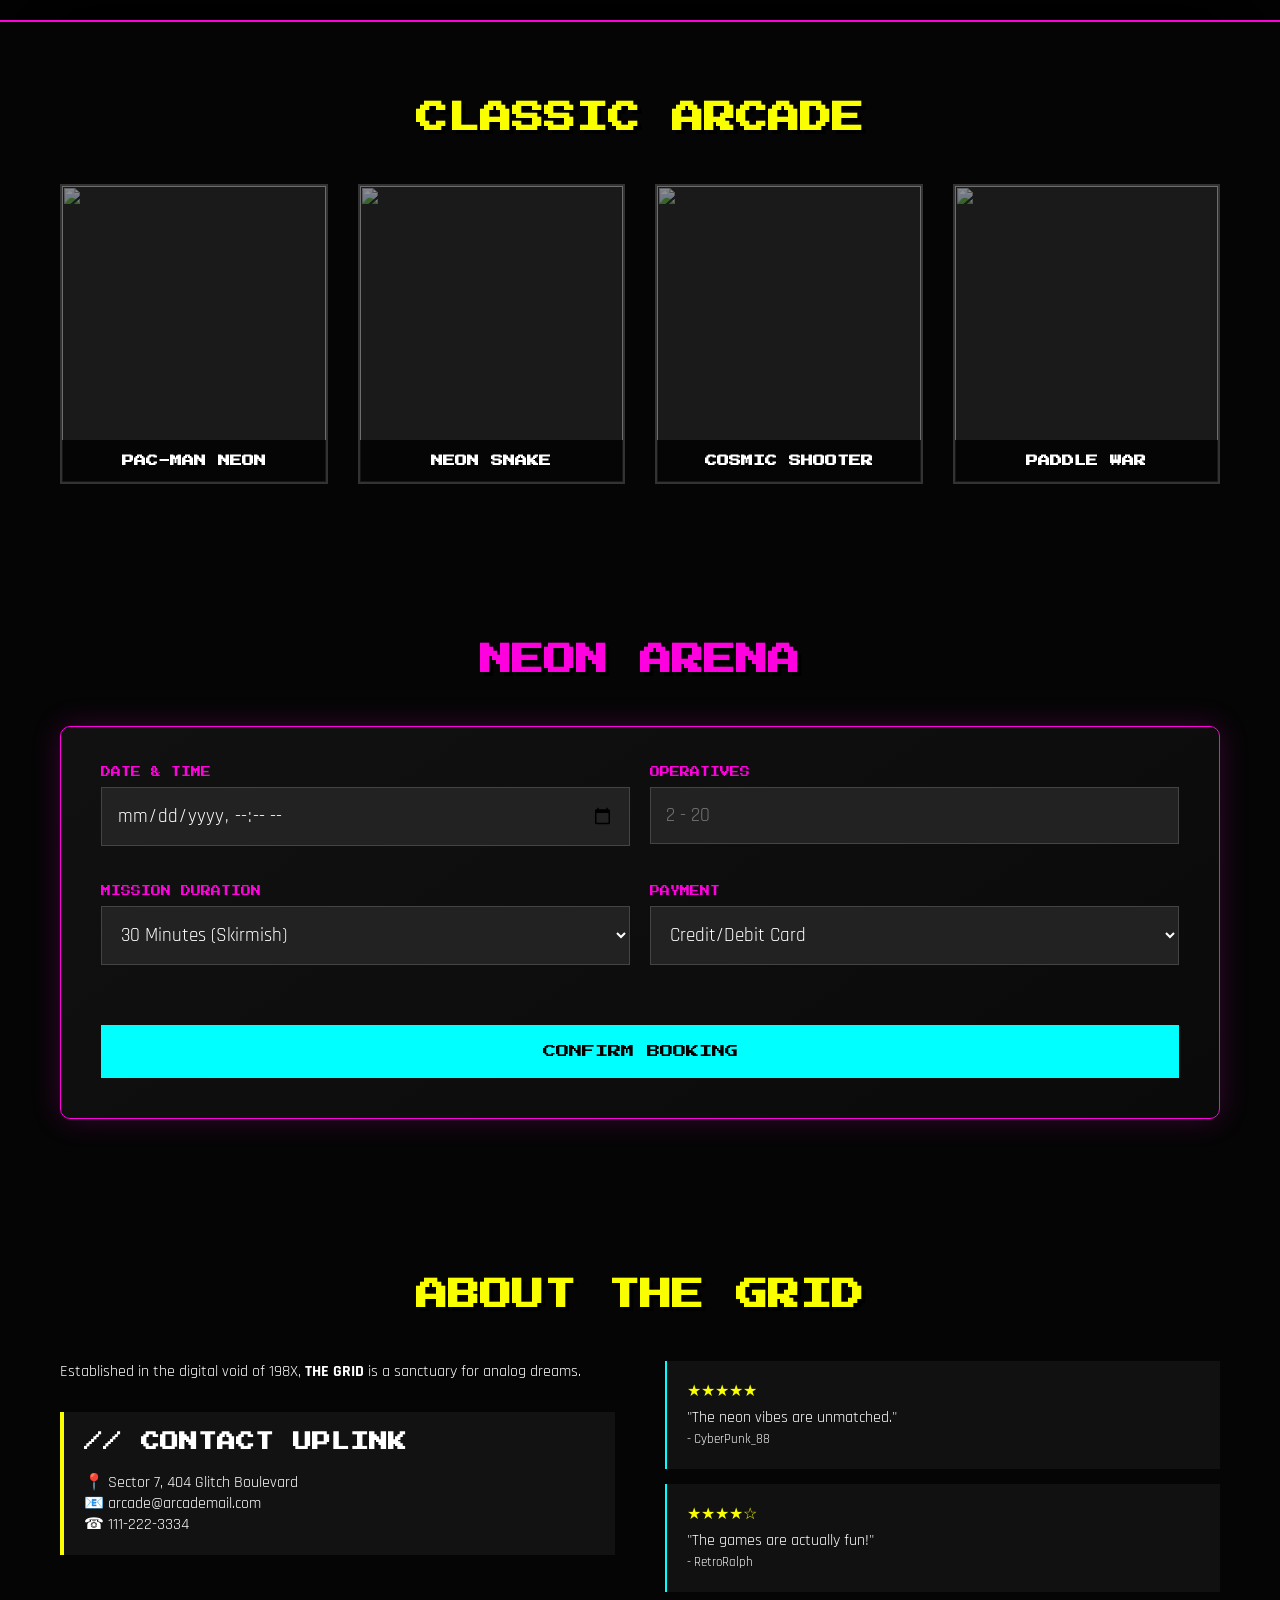
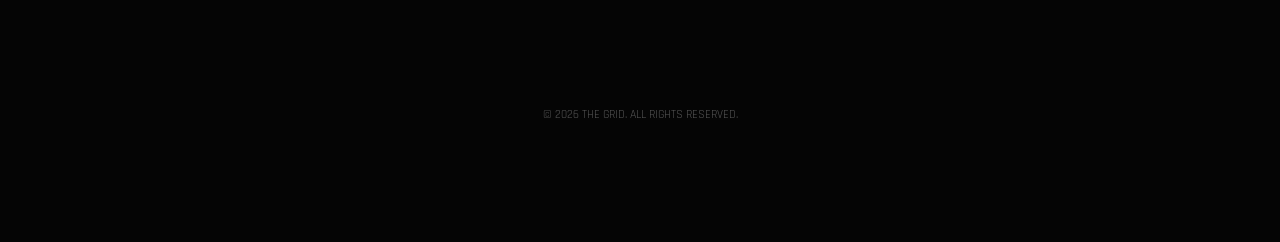
==== commit e9d5bec8: "modified:   home.html" ====
--- a/home.html
+++ b/home.html
@@ -124,27 +124,35 @@
             display: block;
         }
 
-        /* GAME OVER SCREEN */
-        .game-over-screen {
-            display: none; /* Hidden by default */
+        /* OVERLAYS (START & DEATH) */
+        .overlay-screen {
+            display: none;
             position: absolute;
             top: 50%; left: 50%; transform: translate(-50%, -50%);
-            background: rgba(0, 0, 0, 0.9);
-            border: 2px solid #ff0000;
+            background: rgba(0, 0, 0, 0.95);
+            border: 2px solid var(--neon-blue);
             padding: 30px;
             text-align: center;
             flex-direction: column;
             gap: 20px;
             z-index: 10;
-            box-shadow: 0 0 30px #ff0000;
-        }
+            box-shadow: 0 0 30px rgba(0,255,255,0.3);
+            width: 80%;
+            max-width: 350px;
+        }
+
+        .overlay-screen h2 { margin-bottom: 10px; font-family: 'Press Start 2P'; font-size: 16px; }
+        .overlay-screen p { margin-bottom: 15px; font-size: 14px; color: #ccc; }
         
-        .game-over-screen h2 { color: #ff0000; margin-bottom: 10px; }
-        .game-over-screen button {
-            background: var(--neon-blue); color: #000; border: none;
-            padding: 10px 20px; font-family: 'Press Start 2P'; cursor: pointer;
-        }
-        .game-over-screen button:hover { background: #fff; }
+        .overlay-btn {
+            background: var(--neon-pink); color: #fff; border: none;
+            padding: 15px 20px; font-family: 'Press Start 2P'; cursor: pointer;
+            text-transform: uppercase; font-size: 12px;
+            animation: pulseBtn 1.5s infinite;
+        }
+        .overlay-btn:hover { background: #fff; color: #ff00de; }
+
+        @keyframes pulseBtn { 0%, 100% { transform: scale(1); } 50% { transform: scale(1.05); } }
 
         /* Mobile Controls */
         .controls-area {
@@ -212,10 +220,16 @@
         <div class="canvas-container">
             <canvas id="gameCanvas" width="400" height="400"></canvas>
             
-            <div class="game-over-screen" id="gameOverScreen">
-                <h2>GAME OVER</h2>
+            <div class="overlay-screen" id="startScreen" style="display: flex;">
+                <h2 style="color: var(--neon-blue);">MISSION BRIEFING</h2>
+                <p id="gameInstructions">Use Arrows to Move.</p>
+                <button class="overlay-btn" onclick="startActivePlay()">START GAME</button>
+            </div>
+
+            <div class="overlay-screen" id="gameOverScreen">
+                <h2 style="color: #ff0000;">GAME OVER</h2>
                 <p>FINAL SCORE: <span id="finalScore">0</span></p>
-                <button onclick="restartGame()">TRY AGAIN</button>
+                <button class="overlay-btn" onclick="resetAndShowStart()">TRY AGAIN</button>
             </div>
         </div>
         
@@ -246,15 +260,19 @@
         <section class="section-block" id="arcade">
             <h2 class="section-title">Classic Arcade</h2>
             <div class="game-grid">
-                <div class="game-card" onclick="startGame('snake')">
-                    <img src="https://placehold.co/300x300/111/yellow?text=NEON+SNAKE" style="width:100%; height:100%; object-fit:cover; opacity:0.5;">
+                <div class="game-card" onclick="openGameMenu('pacman')">
+                    <img src="https://placehold.co/300x300/111/yellow?text=PAC-MAN+NEON" style="width:100%; height:100%; object-fit:cover; opacity:0.5;">
+                    <h3>PAC-MAN NEON</h3>
+                </div>
+                <div class="game-card" onclick="openGameMenu('snake')">
+                    <img src="https://placehold.co/300x300/111/green?text=NEON+SNAKE" style="width:100%; height:100%; object-fit:cover; opacity:0.5;">
                     <h3>NEON SNAKE</h3>
                 </div>
-                <div class="game-card" onclick="startGame('shooter')">
+                <div class="game-card" onclick="openGameMenu('shooter')">
                     <img src="https://placehold.co/300x300/111/red?text=COSMIC+SHOOTER" style="width:100%; height:100%; object-fit:cover; opacity:0.5;">
                     <h3>COSMIC SHOOTER</h3>
                 </div>
-                <div class="game-card" onclick="startGame('pong')">
+                <div class="game-card" onclick="openGameMenu('pong')">
                     <img src="https://placehold.co/300x300/111/blue?text=PADDLE+WAR" style="width:100%; height:100%; object-fit:cover; opacity:0.5;">
                     <h3>PADDLE WAR</h3>
                 </div>
@@ -266,28 +284,10 @@
             <div class="booking-container">
                 <form action="/api/book-arena" method="POST">
                     <div class="form-grid">
-                        <div class="form-group">
-                            <label>DATE & TIME</label>
-                            <input type="datetime-local" name="booking_time" class="form-control" required>
-                        </div>
-                        <div class="form-group">
-                            <label>OPERATIVES</label>
-                            <input type="number" name="player_count" min="2" max="20" class="form-control" placeholder="2 - 20" required>
-                        </div>
-                        <div class="form-group">
-                            <label>MISSION DURATION</label>
-                            <select name="duration" class="form-control">
-                                <option value="30">30 Minutes (Skirmish)</option>
-                                <option value="60">1 Hour (Campaign)</option>
-                            </select>
-                        </div>
-                        <div class="form-group">
-                            <label>PAYMENT</label>
-                            <select name="payment_method" class="form-control">
-                                <option value="card">Credit/Debit Card</option>
-                                <option value="onsite">Pay at Counter</option>
-                            </select>
-                        </div>
+                        <div class="form-group"><label>DATE & TIME</label><input type="datetime-local" name="booking_time" class="form-control" required></div>
+                        <div class="form-group"><label>OPERATIVES</label><input type="number" name="player_count" min="2" max="20" class="form-control" placeholder="2 - 20" required></div>
+                        <div class="form-group"><label>MISSION DURATION</label><select name="duration" class="form-control"><option value="30">30 Minutes (Skirmish)</option><option value="60">1 Hour (Campaign)</option></select></div>
+                        <div class="form-group"><label>PAYMENT</label><select name="payment_method" class="form-control"><option value="card">Credit/Debit Card</option><option value="onsite">Pay at Counter</option></select></div>
                         <button type="submit" class="btn-submit">CONFIRM BOOKING</button>
                     </div>
                 </form>
@@ -299,24 +299,11 @@
             <div class="about-grid">
                 <div class="story-box">
                     <p>Established in the digital void of 198X, <strong>THE GRID</strong> is a sanctuary for analog dreams.</p>
-                    <div class="contact-info">
-                        <h3>// CONTACT UPLINK</h3><br>
-                        <p>📍 Sector 7, 404 Glitch Boulevard</p>
-                        <p>📧 arcade@arcademail.com</p>
-                        <p>☎ 111-222-3334</p>
-                    </div>
+                    <div class="contact-info"><h3>// CONTACT UPLINK</h3><br><p>📍 Sector 7, 404 Glitch Boulevard</p><p>📧 arcade@arcademail.com</p><p>☎ 111-222-3334</p></div>
                 </div>
                 <div class="reviews-box">
-                    <div class="review-card">
-                        <div class="stars">★★★★★</div>
-                        <p>"The neon vibes are unmatched."</p>
-                        <small>- CyberPunk_88</small>
-                    </div>
-                    <div class="review-card">
-                        <div class="stars">★★★★☆</div>
-                        <p>"The games are actually fun!"</p>
-                        <small>- RetroRalph</small>
-                    </div>
+                    <div class="review-card"><div class="stars">★★★★★</div><p>"The neon vibes are unmatched."</p><small>- CyberPunk_88</small></div>
+                    <div class="review-card"><div class="stars">★★★★☆</div><p>"The games are actually fun!"</p><small>- RetroRalph</small></div>
                 </div>
             </div>
         </section>
@@ -332,47 +319,49 @@
             const rect = activationPoint.getBoundingClientRect();
             const windowHeight = window.innerHeight;
             let ratio = 1 - (rect.top / windowHeight);
-            
-            if (ratio > 0.2) { heroImg.classList.add('active'); } 
-            else { heroImg.classList.remove('active'); }
+            if (ratio > 0.2) { heroImg.classList.add('active'); } else { heroImg.classList.remove('active'); }
         });
 
-        // --- GAME ENGINE ---
+        // --- GAME ENGINE VARIABLES ---
         const canvas = document.getElementById('gameCanvas');
         const ctx = canvas.getContext('2d');
         const modal = document.getElementById('gameModal');
         const scoreDisplay = document.getElementById('scoreDisplay');
         const gameTitle = document.getElementById('gameTitle');
         const actionBtn = document.getElementById('btn-action');
+        const startScreen = document.getElementById('startScreen');
         const gameOverScreen = document.getElementById('gameOverScreen');
         const finalScoreSpan = document.getElementById('finalScore');
+        const gameInstructions = document.getElementById('gameInstructions');
         
         let animationFrameId;
         let currentGame = '';
         let score = 0;
         let keyState = {};
-        let isGameActive = false; // Flag to stop loop on death
-
-        // --- 1. NEON SNAKE ---
+        let gameState = 'MENU'; // MENU, START, PLAYING, GAMEOVER
+
+        // --- 1. NEON SNAKE (EASY MODE) ---
         let snake = [];
         let food = {};
         let direction = '';
+        let directionQueue = [];
         let lastSnakeTime = 0;
 
         function initSnake() {
-            snake = [{x: 10, y: 10}];
+            snake = [{x: 10, y: 10}, {x:9, y:10}, {x:8, y:10}]; // Start with length 3
             food = {x: 15, y: 15};
             direction = 'right';
+            directionQueue = [];
             score = 0;
-            scoreDisplay.innerText = 0;
-            isGameActive = true;
-            loop();
+            lastSnakeTime = 0;
         }
 
         function updateSnake(timestamp) {
-            if (!isGameActive) return;
-            if (timestamp - lastSnakeTime < 100) return; 
+            // SLOWER SPEED: 150ms per frame (was 100ms)
+            if (timestamp - lastSnakeTime < 150) return; 
             lastSnakeTime = timestamp;
+
+            if(directionQueue.length > 0) direction = directionQueue.shift();
 
             let head = { ...snake[0] };
             if(direction === 'right') head.x++;
@@ -380,13 +369,13 @@
             if(direction === 'up') head.y--;
             if(direction === 'down') head.y++;
 
-            // Wall wrapping
+            // Wall Wrapping
             if(head.x < 0) head.x = 19;
             if(head.x > 19) head.x = 0;
             if(head.y < 0) head.y = 19;
             if(head.y > 19) head.y = 0;
 
-            // Self Collision -> DEATH
+            // Self Collision
             if(snake.some(s => s.x === head.x && s.y === head.y)) {
                 triggerGameOver(); return;
             }
@@ -396,55 +385,53 @@
             if(head.x === food.x && head.y === food.y) {
                 score += 10;
                 scoreDisplay.innerText = score;
-                food = { x: Math.floor(Math.random() * 20), y: Math.floor(Math.random() * 20) };
+                // Avoid spawning food on snake body
+                do {
+                    food = { x: Math.floor(Math.random() * 20), y: Math.floor(Math.random() * 20) };
+                } while (snake.some(s => s.x === food.x && s.y === food.y));
             } else {
                 snake.pop();
             }
 
-            ctx.fillStyle = '#000';
-            ctx.fillRect(0, 0, 400, 400);
-            ctx.fillStyle = '#ff00de';
-            ctx.fillRect(food.x * 20, food.y * 20, 18, 18);
-            ctx.fillStyle = '#00ffff';
-            snake.forEach(part => ctx.fillRect(part.x * 20, part.y * 20, 18, 18));
-        }
-
-        // --- 2. COSMIC SHOOTER ---
+            // Draw
+            ctx.fillStyle = '#000'; ctx.fillRect(0, 0, 400, 400);
+            ctx.fillStyle = '#ff00de'; ctx.fillRect(food.x * 20, food.y * 20, 18, 18); // Food
+            ctx.fillStyle = '#00ffff'; 
+            snake.forEach(part => ctx.fillRect(part.x * 20, part.y * 20, 18, 18)); // Snake
+        }
+
+        // --- 2. COSMIC SHOOTER (EASY MODE) ---
         let ship = {x: 180, bullets: []};
         let enemies = [];
         let enemyDir = 1;
         let lastShotTime = 0; 
+        let enemyMoveTimer = 0;
 
         function initShooter() {
             ship = {x: 180, bullets: []};
-            enemies = [];
+            createEnemies();
             score = 0;
-            isGameActive = true;
-            createEnemies();
-            loop();
         }
 
         function createEnemies() {
             enemies = [];
+            // Fewer enemies for easy mode
             for(let r=0; r<3; r++) {
-                for(let c=0; c<6; c++) {
-                    enemies.push({x: 50 + c*50, y: 30 + r*40, alive: true});
+                for(let c=0; c<5; c++) {
+                    enemies.push({x: 60 + c*60, y: 30 + r*40, alive: true});
                 }
             }
         }
 
         function updateShooter(timestamp) {
-            if (!isGameActive) return;
-
-            ctx.fillStyle = '#000';
-            ctx.fillRect(0, 0, 400, 400);
-
-            // Movement
-            if(keyState['ArrowLeft'] && ship.x > 0) ship.x -= 5;
-            if(keyState['ArrowRight'] && ship.x < 370) ship.x += 5;
+            ctx.fillStyle = '#000'; ctx.fillRect(0, 0, 400, 400);
+
+            // Ship Movement (Faster than enemies)
+            if(keyState['ArrowLeft'] && ship.x > 0) ship.x -= 6;
+            if(keyState['ArrowRight'] && ship.x < 370) ship.x += 6;
 
             // Auto-Fire
-            if(keyState['Space']) {
+            if(keyState['Space'] || keyState['Action']) {
                 if (timestamp - lastShotTime > 150) {
                     ship.bullets.push({x: ship.x + 14, y: 360});
                     lastShotTime = timestamp;
@@ -453,39 +440,46 @@
 
             // Draw Ship
             ctx.fillStyle = '#00ffff';
-            ctx.beginPath();
-            ctx.moveTo(ship.x, 380); ctx.lineTo(ship.x+15, 360); ctx.lineTo(ship.x+30, 380);
-            ctx.fill();
+            ctx.beginPath(); ctx.moveTo(ship.x, 380); ctx.lineTo(ship.x+15, 360); ctx.lineTo(ship.x+30, 380); ctx.fill();
 
             // Bullets
             ctx.fillStyle = '#ffff00';
             for (let i = ship.bullets.length - 1; i >= 0; i--) {
                 let b = ship.bullets[i];
-                b.y -= 8;
+                b.y -= 10; // Fast bullets
                 ctx.fillRect(b.x, b.y, 4, 10);
                 if(b.y < 0) ship.bullets.splice(i, 1);
             }
 
-            // Enemies
-            let hitWall = false;
+            // Enemies - Move slower!
+            if (timestamp - enemyMoveTimer > 50) { // Move every 50ms
+                let hitWall = false;
+                enemies.forEach(e => {
+                    if(!e.alive) return;
+                    e.x += 2 * enemyDir; // Slow lateral movement
+                    if(e.x > 370 || e.x < 10) hitWall = true;
+                });
+                
+                if(hitWall) {
+                    enemyDir *= -1;
+                    enemies.forEach(e => e.y += 15); // Drop down
+                }
+                enemyMoveTimer = timestamp;
+            }
+
             let gameOverTriggered = false;
-
             enemies.forEach(e => {
                 if(!e.alive) return;
                 
-                // Move Enemy
-                e.x += 2 * enemyDir;
-                if(e.x > 370 || e.x < 10) hitWall = true;
-                
-                // Check if Enemy Hit Bottom -> DEATH
+                // Death check
                 if(e.y > 350) gameOverTriggered = true;
 
-                ctx.fillStyle = '#ff00de';
-                ctx.fillRect(e.x, e.y, 20, 20);
-
-                // Collision Bullet vs Enemy
+                // Draw Enemy
+                ctx.fillStyle = '#ff00de'; ctx.fillRect(e.x, e.y, 25, 25); // Bigger targets
+
+                // Collision
                 ship.bullets.forEach((b, bi) => {
-                    if(b.x > e.x && b.x < e.x+20 && b.y > e.y && b.y < e.y+20) {
+                    if(b.x > e.x && b.x < e.x+25 && b.y > e.y && b.y < e.y+25) {
                         e.alive = false;
                         ship.bullets.splice(bi, 1);
                         score += 50;
@@ -494,169 +488,312 @@
                 });
             });
 
-            if(gameOverTriggered) {
-                triggerGameOver(); return;
-            }
-
-            if(hitWall) {
-                enemyDir *= -1;
-                enemies.forEach(e => e.y += 20);
-            }
+            if(gameOverTriggered) { triggerGameOver(); return; }
+            if(enemies.every(e => !e.alive)) createEnemies();
+        }
+
+        // --- 3. PADDLE WAR (EASY MODE) ---
+        let ball = {};
+        let paddle = {};
+        const MAX_SPEED = 7; // Cap speed lower
+
+        function initPong() {
+            ball = {x: 200, y: 200, dx: 2, dy: 2}; // Start Slow
+            paddle = {x: 150, w: 100}; // Wider Paddle (100px)
+            score = 0;
+        }
+
+        function updatePong() {
+            ctx.fillStyle = '#000'; ctx.fillRect(0, 0, 400, 400);
+
+            // Paddle Movement
+            if(keyState['ArrowLeft'] && paddle.x > 0) paddle.x -= 6;
+            if(keyState['ArrowRight'] && paddle.x < (400 - paddle.w)) paddle.x += 6;
+
+            ball.x += ball.dx;
+            ball.y += ball.dy;
+
+            // Walls
+            if(ball.x < 0 || ball.x > 400) ball.dx *= -1;
+            if(ball.y < 0) ball.dy *= -1;
+
+            // Paddle Hit
+            if(ball.y > 380 && ball.x > paddle.x && ball.x < paddle.x + paddle.w) {
+                ball.dy = -Math.abs(ball.dy); 
+                // Very slight speed up
+                if(Math.abs(ball.dx) < MAX_SPEED) ball.dx *= 1.05;
+                if(Math.abs(ball.dy) < MAX_SPEED) ball.dy *= 1.05;
+                score++;
+                scoreDisplay.innerText = score;
+            }
+
+            if(ball.y > 400) { triggerGameOver(); return; }
+
+            ctx.fillStyle = '#00ffff'; ctx.fillRect(paddle.x, 380, paddle.w, 10);
+            ctx.fillStyle = '#ffff00'; ctx.beginPath(); ctx.arc(ball.x, ball.y, 10, 0, Math.PI*2); ctx.fill();
+        }
+
+        // --- 4. PAC-MAN NEON (NEW GAME) ---
+        // Simple grid based implementation
+        const gridSize = 20;
+        const tileCount = 20; // 400x400 canvas
+        let pacman = {x:10, y:15};
+        let ghosts = [];
+        let map = []; 
+        let pacDir = {x:0, y:0};
+        let nextPacDir = {x:0, y:0};
+        let dots = [];
+
+        // 1 = Wall, 0 = Dot
+        const levelMap = [
+            [1,1,1,1,1,1,1,1,1,1,1,1,1,1,1,1,1,1,1,1],
+            [1,0,0,0,0,0,0,0,0,1,0,0,0,0,0,0,0,0,0,1],
+            [1,0,1,1,1,0,1,1,0,1,0,1,1,0,1,1,1,1,0,1],
+            [1,0,1,1,1,0,1,1,0,1,0,1,1,0,0,0,0,0,0,1],
+            [1,0,0,0,0,0,0,0,0,0,0,0,0,0,1,1,1,1,0,1],
+            [1,0,1,1,0,1,1,1,1,0,1,1,1,1,1,1,1,1,0,1],
+            [1,0,0,0,0,0,0,0,0,0,0,0,0,0,0,0,0,0,0,1],
+            [1,1,1,1,0,1,0,1,1,1,1,1,1,0,1,1,1,1,1,1],
+            [1,0,0,0,0,1,0,0,0,0,0,0,0,0,0,0,0,0,0,1],
+            [1,0,1,1,1,1,1,1,1,0,1,1,1,1,1,1,1,1,0,1],
+            [1,0,0,0,0,0,0,0,0,0,0,0,0,0,0,0,0,0,0,1],
+            [1,1,1,1,1,1,1,1,1,1,1,1,1,1,1,1,1,1,1,1]
+        ]; 
+        // Simple map generation for the bottom half (mirror logic not needed for simple demo)
+        // I will just repeat lines for a full 20x20 feel
+        
+        function initPacman() {
+            pacman = {x: 10, y: 15};
+            pacDir = {x:0, y:0};
+            nextPacDir = {x:0, y:0};
+            score = 0;
             
-            // New Wave
-            if(enemies.every(e => !e.alive)) {
-                createEnemies();
-                enemyDir = enemyDir > 0 ? enemyDir + 0.5 : enemyDir - 0.5; // Slight speed up on new wave
-            }
-        }
-
-        // --- 3. PADDLE WAR (With Speed Limit) ---
-        let ball = {x: 200, y: 200, dx: 3, dy: 3};
-        let paddle = {x: 160};
-        const MAX_SPEED = 9; // Cap the ball speed
-
-        function initPong() {
-            ball = {x: 200, y: 200, dx: 3, dy: 3};
-            paddle = {x: 160};
+            // Build Map & Dots
+            dots = [];
+            for(let y=0; y<tileCount; y++) {
+                for(let x=0; x<tileCount; x++) {
+                    // Use modulo to wrap the map design vertically
+                    if(levelMap[y % 12][x] === 0) {
+                        dots.push({x:x, y:y, active:true});
+                    }
+                }
+            }
+            
+            // Simple Ghosts
+            ghosts = [
+                {x:1, y:1, color:'#ff0000', dir:{x:1,y:0}}, // Red
+                {x:18, y:1, color:'#ffb8ff', dir:{x:-1,y:0}} // Pink
+            ];
+        }
+
+        function updatePacman(timestamp) {
+            // Slow down update loop for retro feel (150ms)
+            if (timestamp - lastSnakeTime < 150) return;
+            lastSnakeTime = timestamp;
+
+            // 1. Try to change direction
+            if(nextPacDir.x !== 0 || nextPacDir.y !== 0) {
+                if(!isWall(pacman.x + nextPacDir.x, pacman.y + nextPacDir.y)) {
+                    pacDir = nextPacDir;
+                }
+            }
+
+            // 2. Move Pacman
+            if(!isWall(pacman.x + pacDir.x, pacman.y + pacDir.y)) {
+                pacman.x += pacDir.x;
+                pacman.y += pacDir.y;
+            }
+
+            // 3. Eat Dots
+            let dotIndex = dots.findIndex(d => d.x === pacman.x && d.y === pacman.y && d.active);
+            if(dotIndex !== -1) {
+                dots[dotIndex].active = false;
+                score += 10;
+                scoreDisplay.innerText = score;
+            }
+
+            // 4. Move Ghosts (Simple AI: Random valid move)
+            ghosts.forEach(g => {
+                let moves = [{x:0,y:-1}, {x:0,y:1}, {x:-1,y:0}, {x:1,y:0}];
+                let validMoves = moves.filter(m => !isWall(g.x + m.x, g.y + m.y));
+                
+                // Try to move towards player sometimes
+                let bestMove = validMoves[Math.floor(Math.random() * validMoves.length)];
+                g.x += bestMove.x;
+                g.y += bestMove.y;
+
+                // Collision with Pacman
+                if(g.x === pacman.x && g.y === pacman.y) {
+                    triggerGameOver();
+                }
+            });
+
+            // Draw
+            ctx.fillStyle = '#000'; ctx.fillRect(0, 0, 400, 400);
+            
+            // Draw Walls
+            ctx.fillStyle = '#111'; ctx.strokeStyle = '#00ffff';
+            for(let y=0; y<tileCount; y++) {
+                for(let x=0; x<tileCount; x++) {
+                    if(levelMap[y % 12][x] === 1) {
+                        ctx.strokeRect(x*gridSize, y*gridSize, gridSize, gridSize);
+                    }
+                }
+            }
+
+            // Draw Dots
+            ctx.fillStyle = '#ffb8ae';
+            dots.forEach(d => {
+                if(d.active) ctx.fillRect(d.x*gridSize + 8, d.y*gridSize + 8, 4, 4);
+            });
+
+            // Draw Pacman
+            ctx.fillStyle = '#ffff00';
+            ctx.beginPath();
+            ctx.arc(pacman.x*gridSize + 10, pacman.y*gridSize + 10, 8, 0.2 * Math.PI, 1.8 * Math.PI);
+            ctx.fill();
+
+            // Draw Ghosts
+            ghosts.forEach(g => {
+                ctx.fillStyle = g.color;
+                ctx.fillRect(g.x*gridSize + 2, g.y*gridSize + 2, 16, 16);
+            });
+        }
+
+        function isWall(x, y) {
+            // Bounds check
+            if(x < 0 || x >= tileCount || y < 0 || y >= tileCount) return true;
+            return levelMap[y % 12][x] === 1;
+        }
+
+
+        // --- MAIN CONTROL LOGIC ---
+
+        function openGameMenu(type) {
+            currentGame = type;
+            gameTitle.innerText = type.toUpperCase().replace('-', ' ');
+            modal.classList.add('open');
+            gameOverScreen.style.display = 'none';
+            document.body.style.overflow = 'hidden';
+            
+            // Toggle Action Button
+            if(type === 'shooter') actionBtn.style.display = 'flex';
+            else actionBtn.style.display = 'none';
+
+            resetAndShowStart();
+        }
+
+        function resetAndShowStart() {
+            gameState = 'START';
+            startScreen.style.display = 'flex';
+            gameOverScreen.style.display = 'none';
             score = 0;
             scoreDisplay.innerText = 0;
-            isGameActive = true;
-            loop();
-        }
-
-        function updatePong() {
-            if (!isGameActive) return;
-
-            ctx.fillStyle = '#000';
-            ctx.fillRect(0, 0, 400, 400);
-
-            if(keyState['ArrowLeft'] && paddle.x > 0) paddle.x -= 5;
-            if(keyState['ArrowRight'] && paddle.x < 320) paddle.x += 5;
-
-            ball.x += ball.dx;
-            ball.y += ball.dy;
-
-            // Wall Collisions
-            if(ball.x < 0 || ball.x > 400) ball.dx *= -1;
-            if(ball.y < 0) ball.dy *= -1;
-
-            // Paddle Collision
-            if(ball.y > 380 && ball.x > paddle.x && ball.x < paddle.x + 80) {
-                // Ensure ball goes UP
-                ball.dy = -Math.abs(ball.dy); 
-                
-                // Acceleration: Increase speed by 5%
-                ball.dx *= 1.05;
-                ball.dy *= 1.05;
-
-                // LIMIT: Clamp speed to MAX_SPEED
-                if(Math.abs(ball.dx) > MAX_SPEED) ball.dx = MAX_SPEED * Math.sign(ball.dx);
-                if(Math.abs(ball.dy) > MAX_SPEED) ball.dy = MAX_SPEED * Math.sign(ball.dy);
-
-                score++;
-                scoreDisplay.innerText = score;
-            }
-
-            // Miss -> DEATH
-            if(ball.y > 400) {
-                triggerGameOver(); return;
-            }
-
-            ctx.fillStyle = '#00ffff';
-            ctx.fillRect(paddle.x, 380, 80, 10);
-            ctx.fillStyle = '#ffff00';
-            ctx.beginPath();
-            ctx.arc(ball.x, ball.y, 8, 0, Math.PI*2);
-            ctx.fill();
-        }
-
-        // --- CORE GAME LOOP ---
-        function loop(timestamp) {
-            if (!isGameActive) return;
-
-            if(currentGame === 'snake') updateSnake(timestamp);
-            if(currentGame === 'shooter') updateShooter(timestamp);
-            if(currentGame === 'pong') updatePong();
-            
-            if(modal.classList.contains('open')) {
-                animationFrameId = requestAnimationFrame(loop);
-            }
-        }
-
-        function startGame(type) {
-            modal.classList.add('open');
-            gameOverScreen.style.display = 'none'; // Ensure death screen is hidden
-            document.body.style.overflow = 'hidden';
-            currentGame = type;
-            gameTitle.innerText = type.toUpperCase();
-            
-            // Toggle Action Button Visibility
-            if(type === 'shooter') {
-                actionBtn.style.display = 'flex';
-            } else {
-                actionBtn.style.display = 'none';
-            }
-            
-            if(type === 'snake') initSnake();
-            if(type === 'shooter') initShooter();
-            if(type === 'pong') initPong();
-        }
-
-        // --- NEW: DEATH SCREEN LOGIC ---
-        function triggerGameOver() {
-            isGameActive = false;
-            cancelAnimationFrame(animationFrameId);
-            finalScoreSpan.innerText = score;
-            gameOverScreen.style.display = 'flex'; // Show overlay
-        }
-
-        function restartGame() {
-            gameOverScreen.style.display = 'none';
+
+            // Set Instructions
+            if(currentGame === 'pacman') gameInstructions.innerText = "Eat dots. Avoid Ghosts.";
+            if(currentGame === 'snake') gameInstructions.innerText = "Eat food. Don't hit walls.";
+            if(currentGame === 'shooter') gameInstructions.innerText = "Hold 'A' to shoot.";
+            if(currentGame === 'pong') gameInstructions.innerText = "Deflect the ball.";
+
+            // Run Init logic to draw the background once
             if(currentGame === 'snake') initSnake();
             if(currentGame === 'shooter') initShooter();
             if(currentGame === 'pong') initPong();
+            if(currentGame === 'pacman') initPacman();
+            
+            // Start loop (will just render static frame until state changes)
+            if(animationFrameId) cancelAnimationFrame(animationFrameId);
+            loop(0);
+        }
+
+        function startActivePlay() {
+            gameState = 'PLAYING';
+            startScreen.style.display = 'none';
+        }
+
+        function triggerGameOver() {
+            gameState = 'GAMEOVER';
+            finalScoreSpan.innerText = score;
+            gameOverScreen.style.display = 'flex';
         }
 
         function closeGame() {
-            isGameActive = false;
-            cancelAnimationFrame(animationFrameId);
+            gameState = 'MENU';
             modal.classList.remove('open');
             document.body.style.overflow = 'auto';
-            score = 0;
-        }
+            cancelAnimationFrame(animationFrameId);
+        }
+
+        function loop(timestamp) {
+            if(gameState === 'MENU') return;
+            
+            if(gameState === 'PLAYING') {
+                if(currentGame === 'snake') updateSnake(timestamp);
+                if(currentGame === 'shooter') updateShooter(timestamp);
+                if(currentGame === 'pong') updatePong(timestamp);
+                if(currentGame === 'pacman') updatePacman(timestamp);
+            }
+
+            animationFrameId = requestAnimationFrame(loop);
+        }
+
 
         // --- INPUT HANDLING ---
         window.addEventListener('keydown', (e) => {
             keyState[e.code] = true;
-            if(["ArrowUp","ArrowDown","ArrowLeft","ArrowRight"].indexOf(e.code) > -1) {
-                e.preventDefault();
-            }
-            if(currentGame === 'snake' && isGameActive) {
-                if(e.code === 'ArrowUp' && direction !== 'down') direction = 'up';
-                if(e.code === 'ArrowDown' && direction !== 'up') direction = 'down';
-                if(e.code === 'ArrowLeft' && direction !== 'right') direction = 'left';
-                if(e.code === 'ArrowRight' && direction !== 'left') direction = 'right';
+            if(["ArrowUp","ArrowDown","ArrowLeft","ArrowRight"].indexOf(e.code) > -1) e.preventDefault();
+            
+            // Queue Logic for Grid Games (Snake/Pacman)
+            if(gameState === 'PLAYING') {
+                if(currentGame === 'snake') {
+                    const lastDir = directionQueue.length > 0 ? directionQueue[directionQueue.length - 1] : direction;
+                    if(e.code === 'ArrowUp' && lastDir !== 'down' && lastDir !== 'up') directionQueue.push('up');
+                    if(e.code === 'ArrowDown' && lastDir !== 'up' && lastDir !== 'down') directionQueue.push('down');
+                    if(e.code === 'ArrowLeft' && lastDir !== 'right' && lastDir !== 'left') directionQueue.push('left');
+                    if(e.code === 'ArrowRight' && lastDir !== 'left' && lastDir !== 'right') directionQueue.push('right');
+                }
+                if(currentGame === 'pacman') {
+                    if(e.code === 'ArrowUp') nextPacDir = {x:0, y:-1};
+                    if(e.code === 'ArrowDown') nextPacDir = {x:0, y:1};
+                    if(e.code === 'ArrowLeft') nextPacDir = {x:-1, y:0};
+                    if(e.code === 'ArrowRight') nextPacDir = {x:1, y:0};
+                }
             }
         });
+
         window.addEventListener('keyup', (e) => keyState[e.code] = false);
 
         // --- TOUCH HANDLING ---
-        function bindTouch(btnId, keyCode) {
+        function bindTouch(btnId, code) {
             const btn = document.getElementById(btnId);
             const startPress = (e) => {
                 e.preventDefault();
-                keyState[keyCode] = true;
+                keyState[code] = true;
+                keyState['Action'] = (code === 'Space');
                 btn.classList.add('pressed');
-                if(currentGame === 'snake' && isGameActive) {
-                    if(keyCode === 'ArrowUp' && direction !== 'down') direction = 'up';
-                    if(keyCode === 'ArrowDown' && direction !== 'up') direction = 'down';
-                    if(keyCode === 'ArrowLeft' && direction !== 'right') direction = 'left';
-                    if(keyCode === 'ArrowRight' && direction !== 'left') direction = 'right';
+                
+                // Direct Direction Set for Touch
+                if(gameState === 'PLAYING') {
+                    if(currentGame === 'snake') {
+                         const lastDir = directionQueue.length > 0 ? directionQueue[directionQueue.length - 1] : direction;
+                         if(code === 'ArrowUp' && lastDir !== 'down') directionQueue.push('up');
+                         if(code === 'ArrowDown' && lastDir !== 'up') directionQueue.push('down');
+                         if(code === 'ArrowLeft' && lastDir !== 'right') directionQueue.push('left');
+                         if(code === 'ArrowRight' && lastDir !== 'left') directionQueue.push('right');
+                    }
+                    if(currentGame === 'pacman') {
+                        if(code === 'ArrowUp') nextPacDir = {x:0, y:-1};
+                        if(code === 'ArrowDown') nextPacDir = {x:0, y:1};
+                        if(code === 'ArrowLeft') nextPacDir = {x:-1, y:0};
+                        if(code === 'ArrowRight') nextPacDir = {x:1, y:0};
+                    }
                 }
             };
             const endPress = (e) => {
                 e.preventDefault();
-                keyState[keyCode] = false;
+                keyState[code] = false;
+                keyState['Action'] = false;
                 btn.classList.remove('pressed');
             };
             btn.addEventListener('touchstart', startPress);
